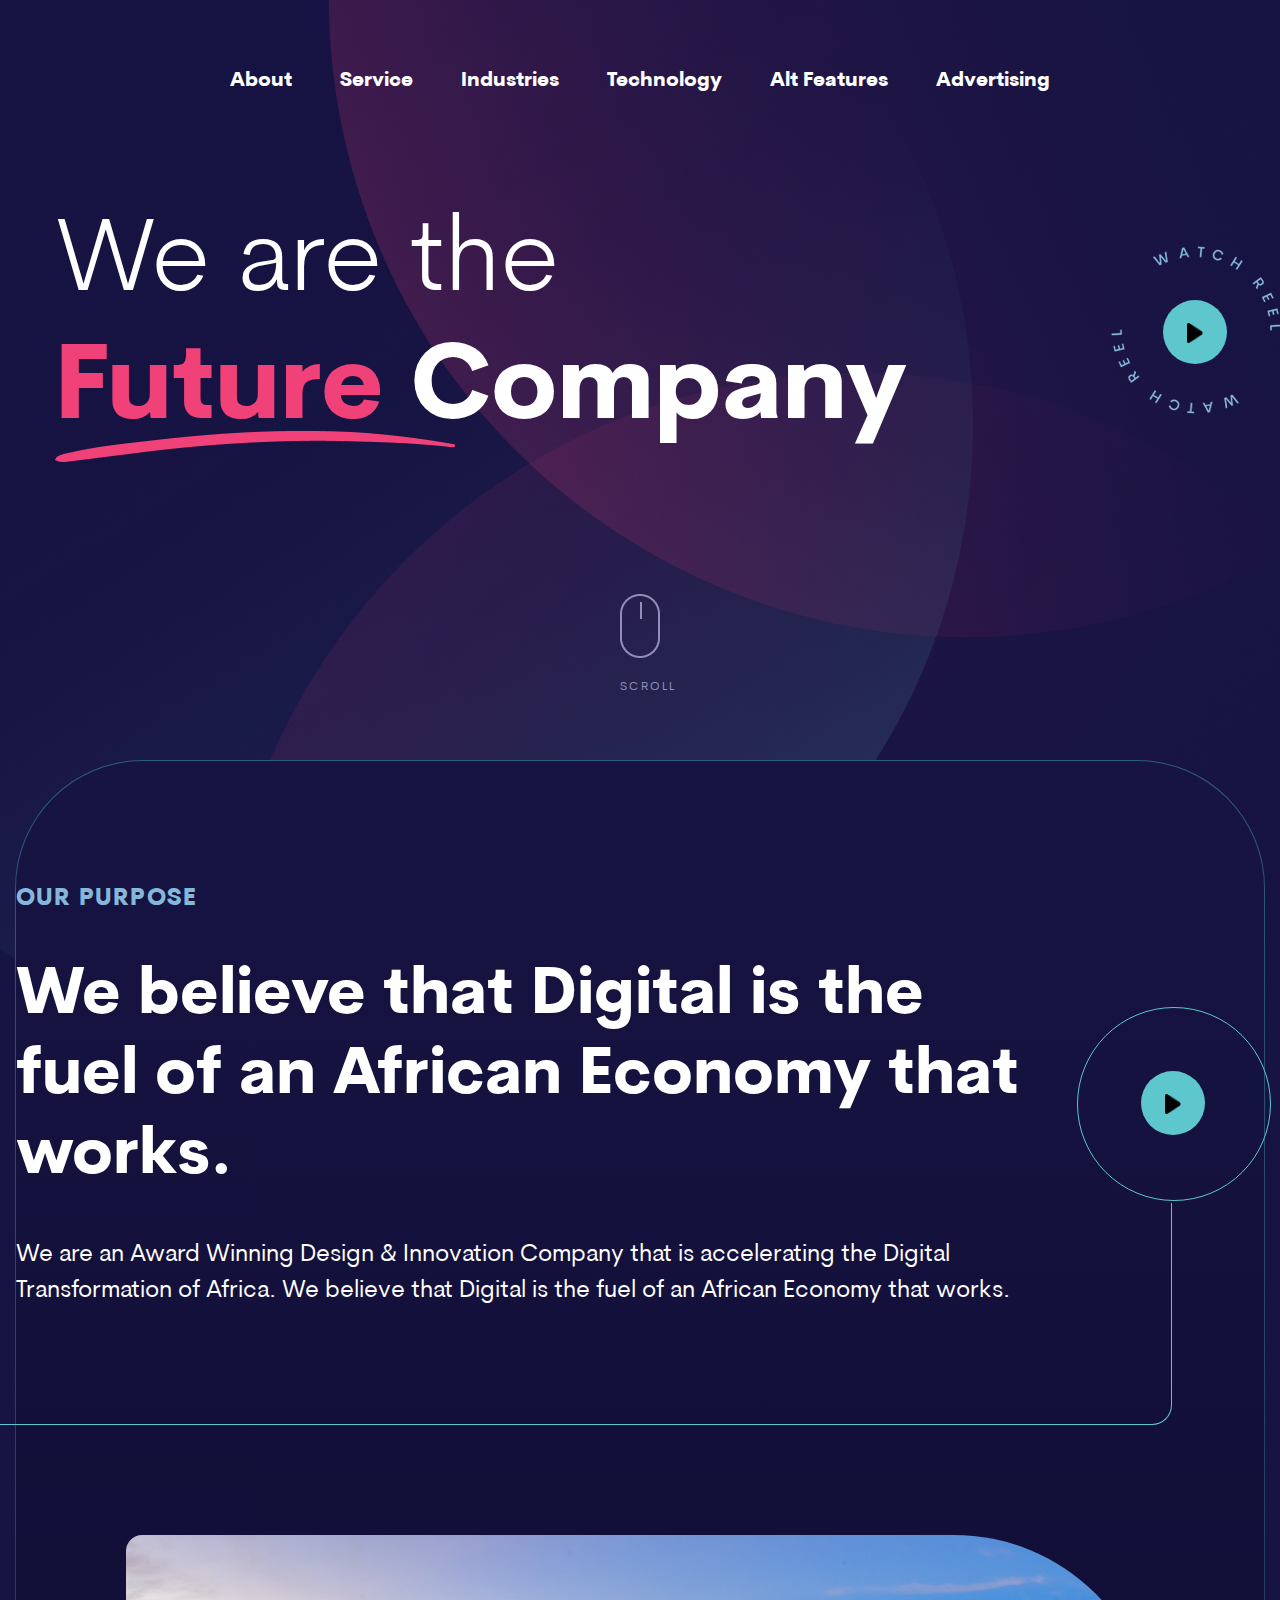
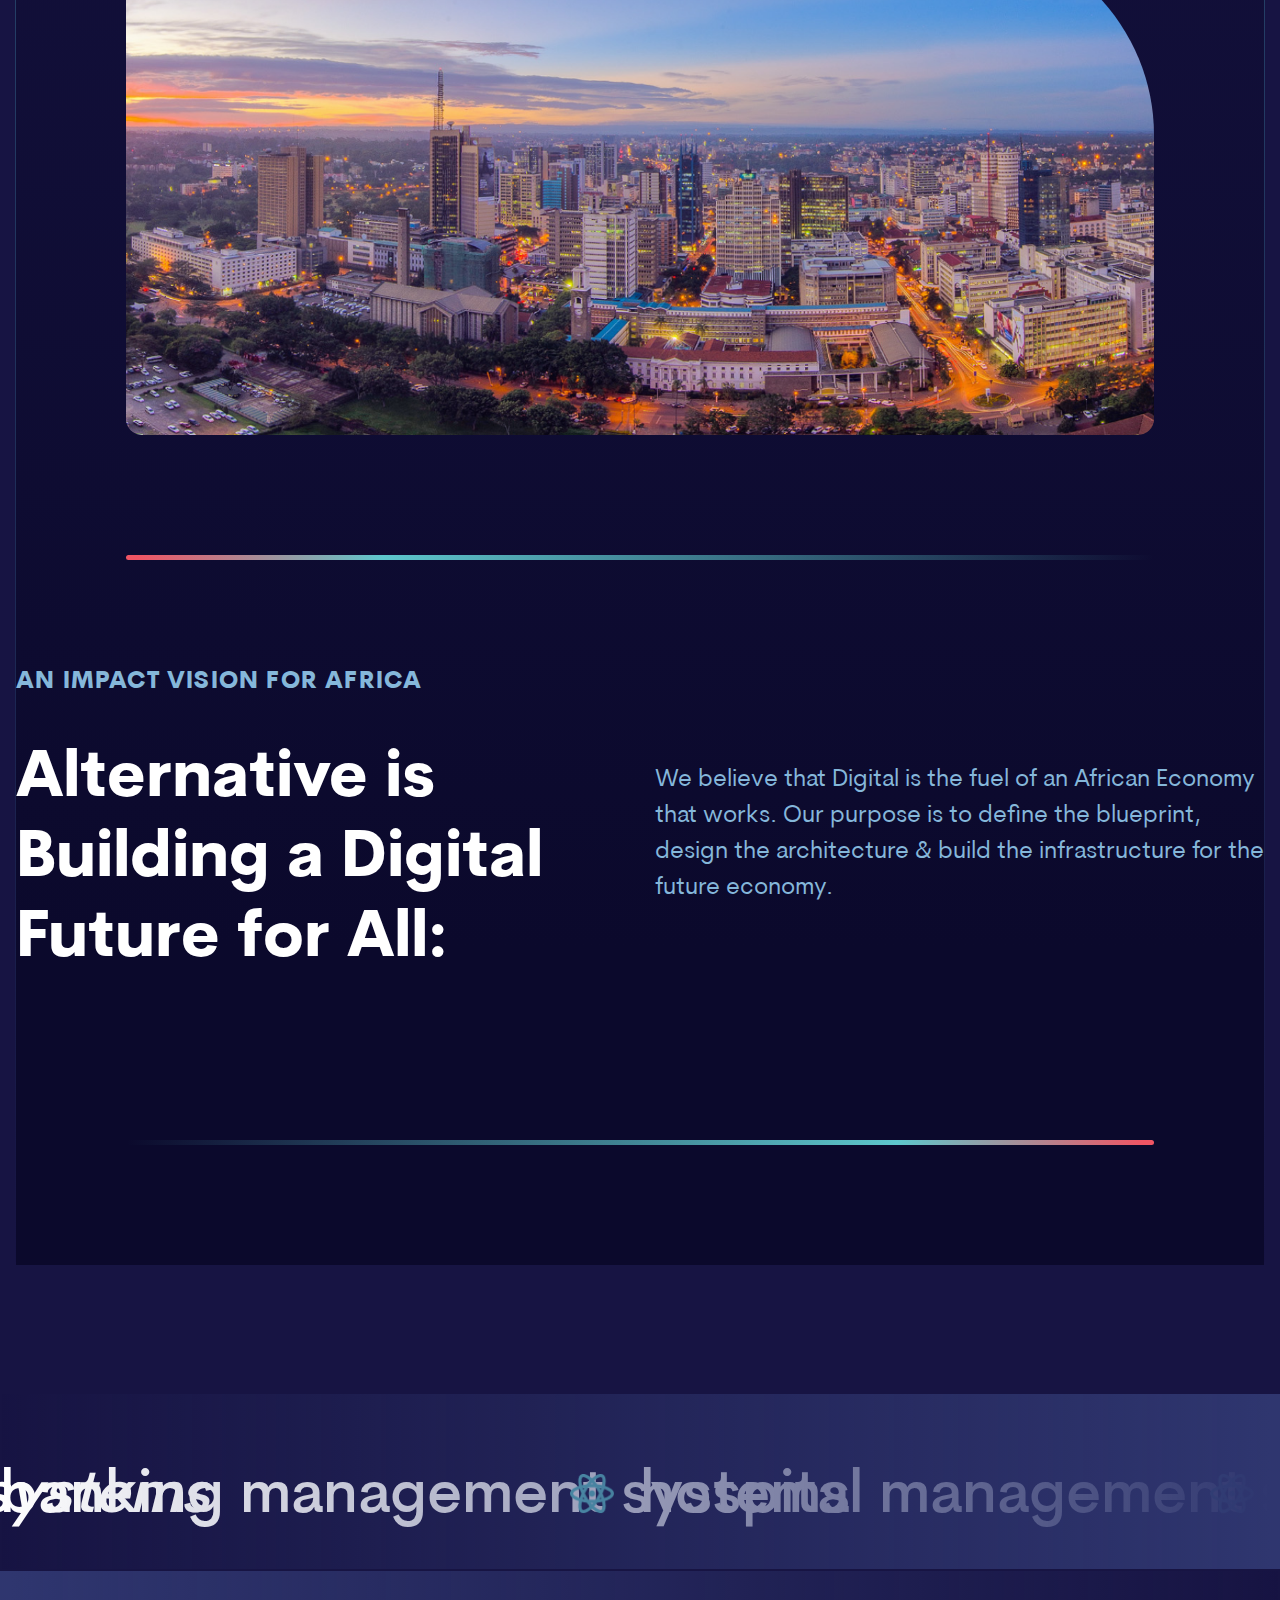
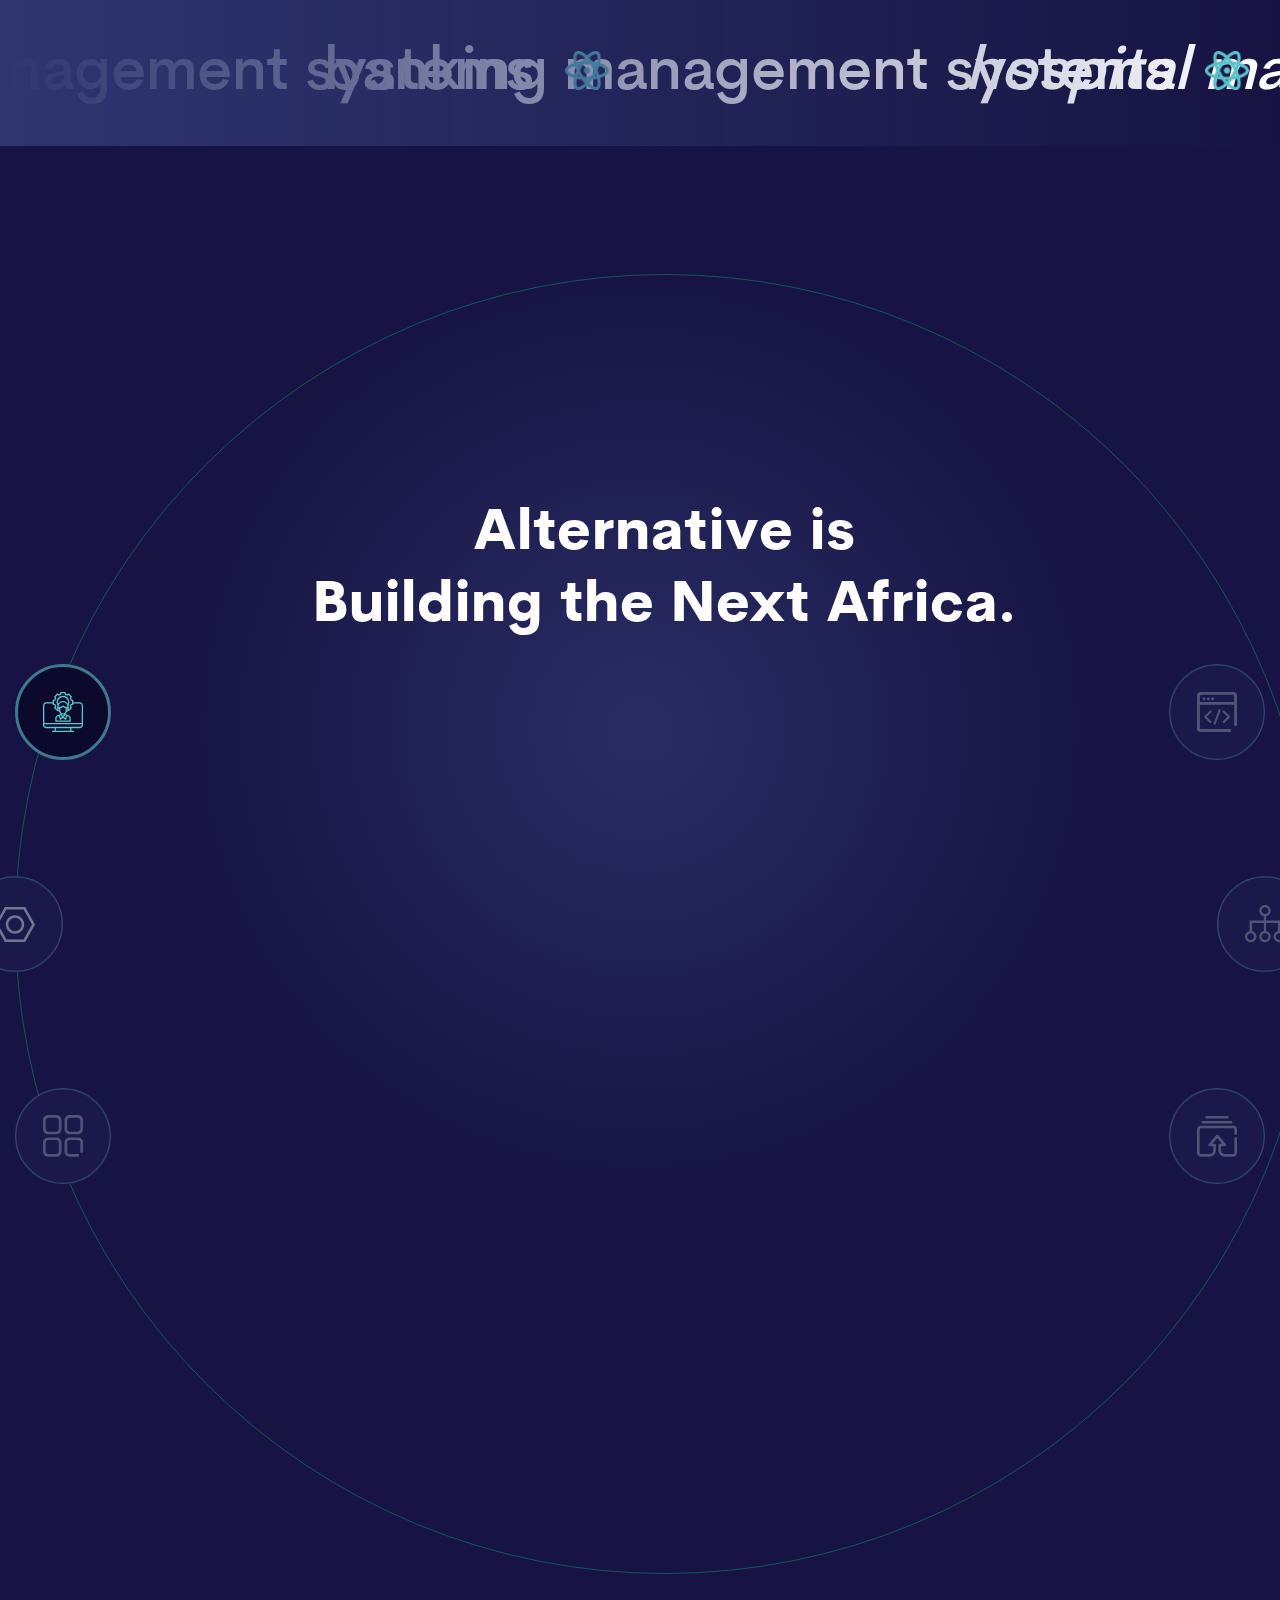
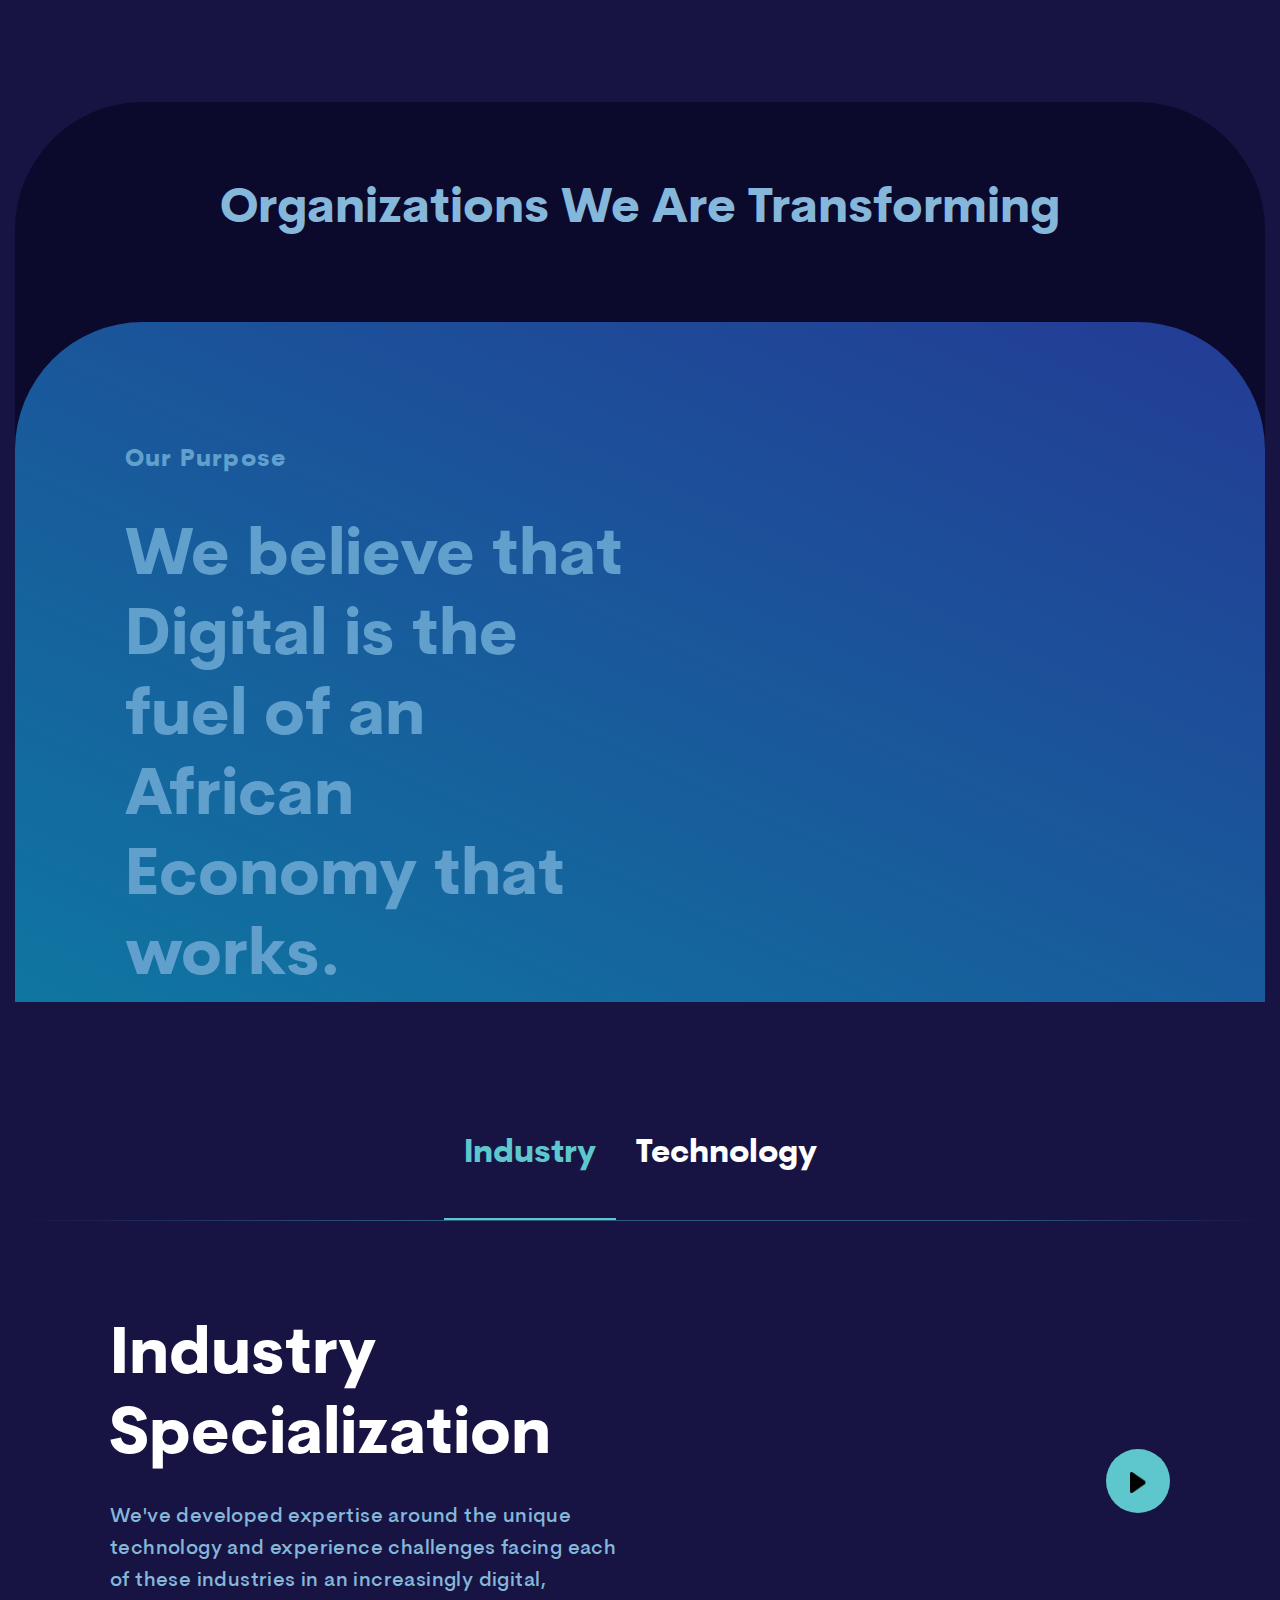
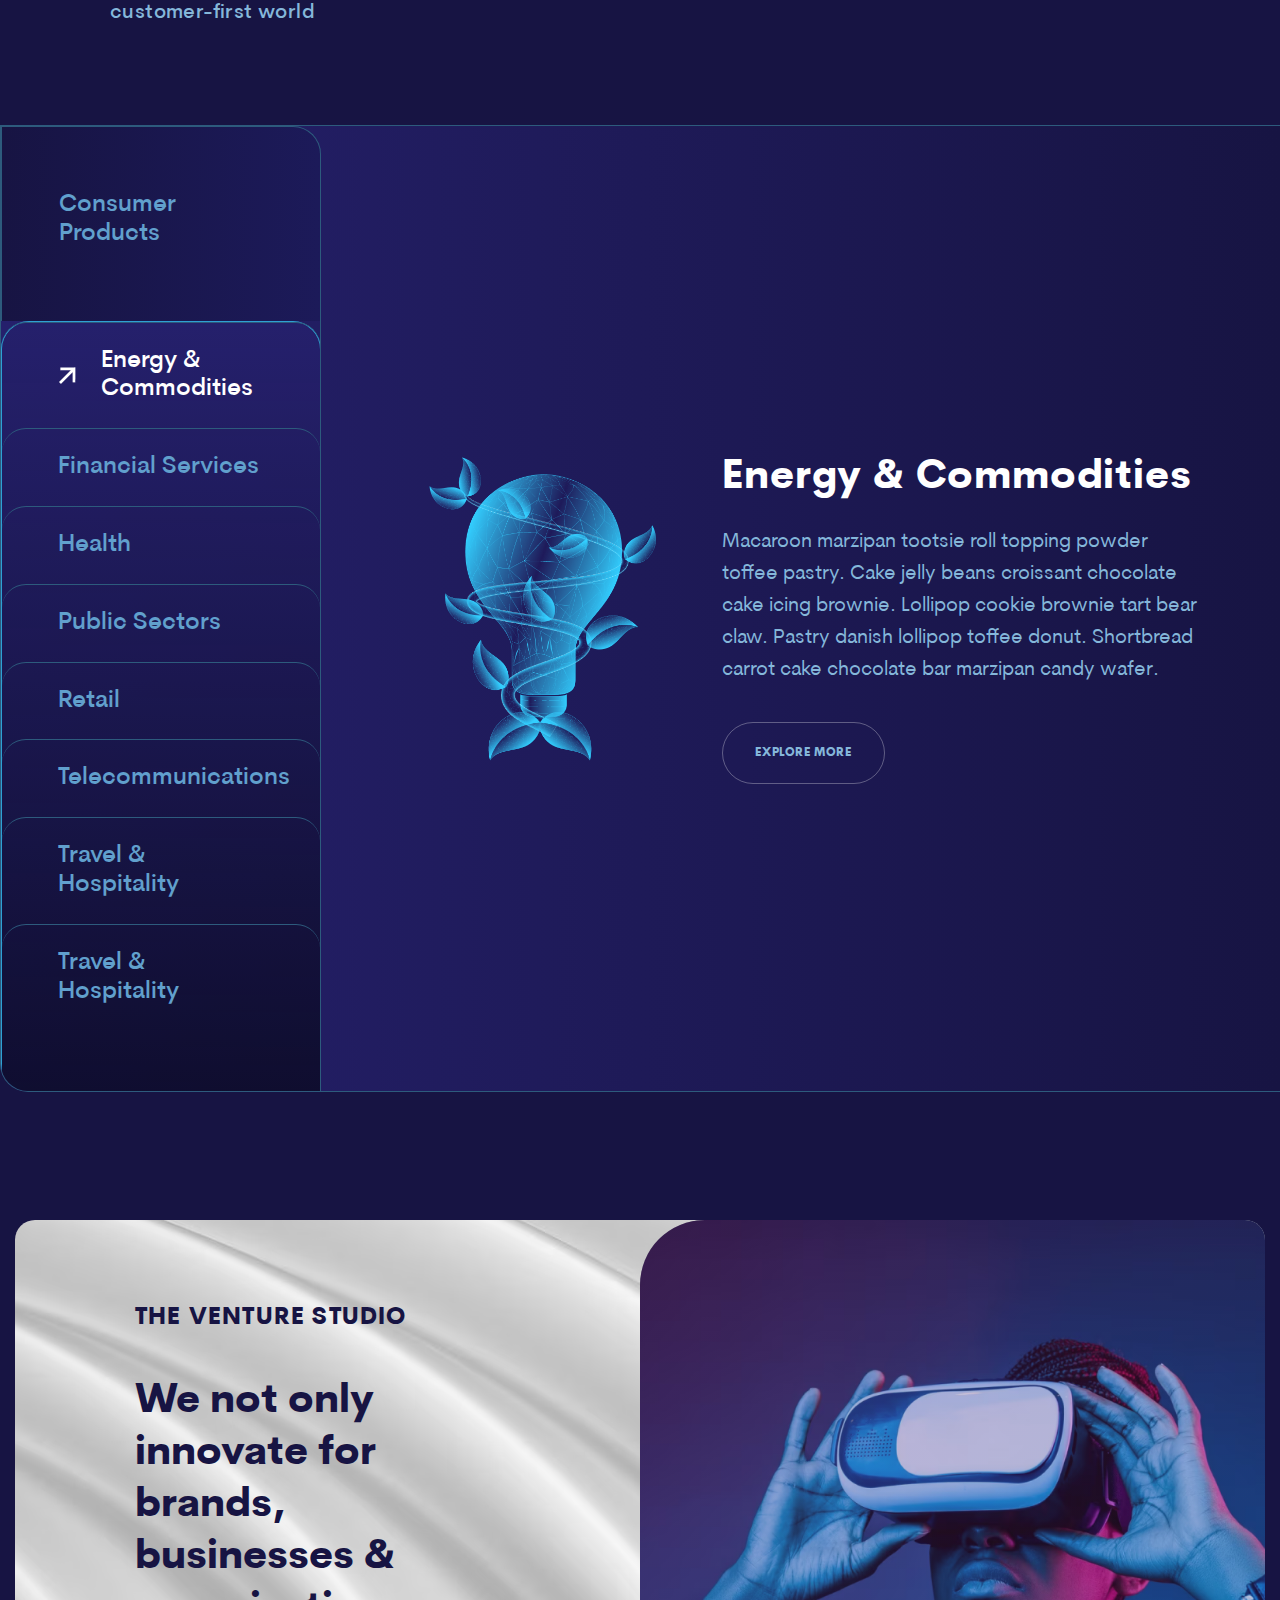
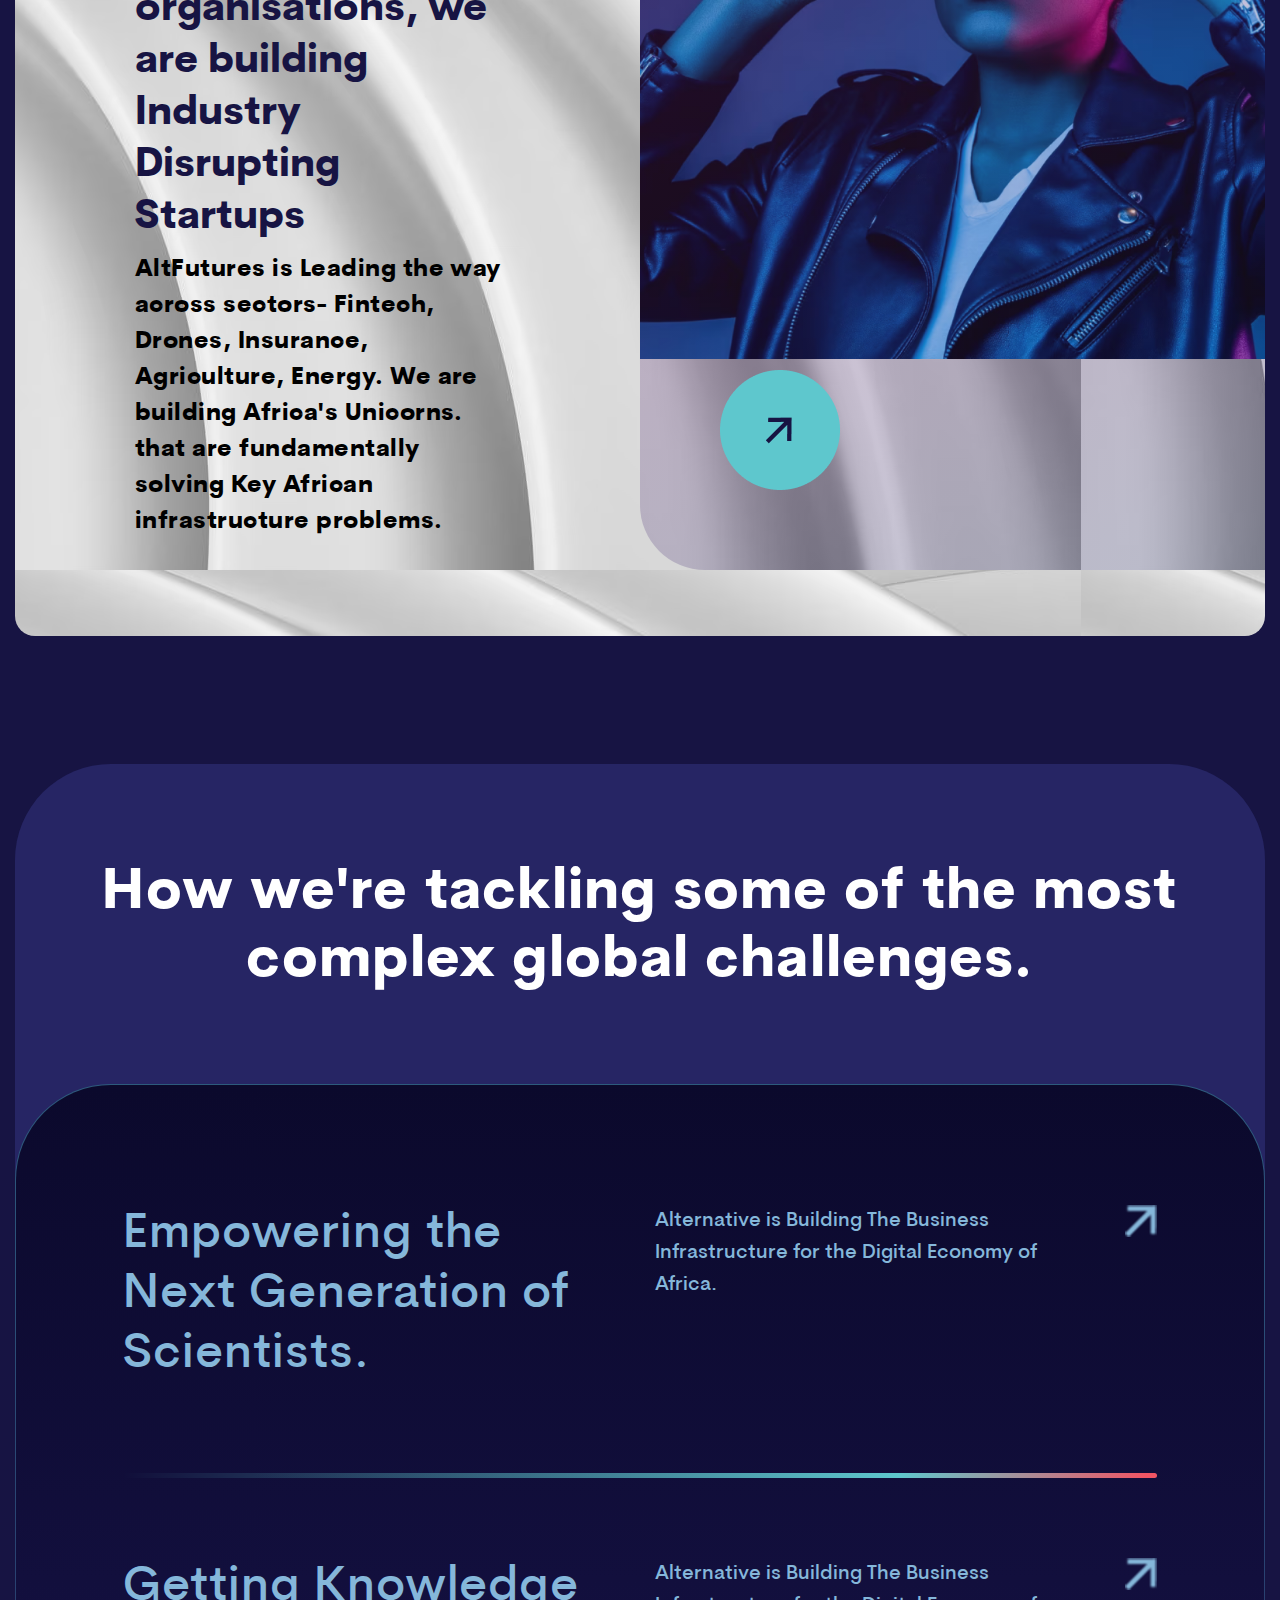
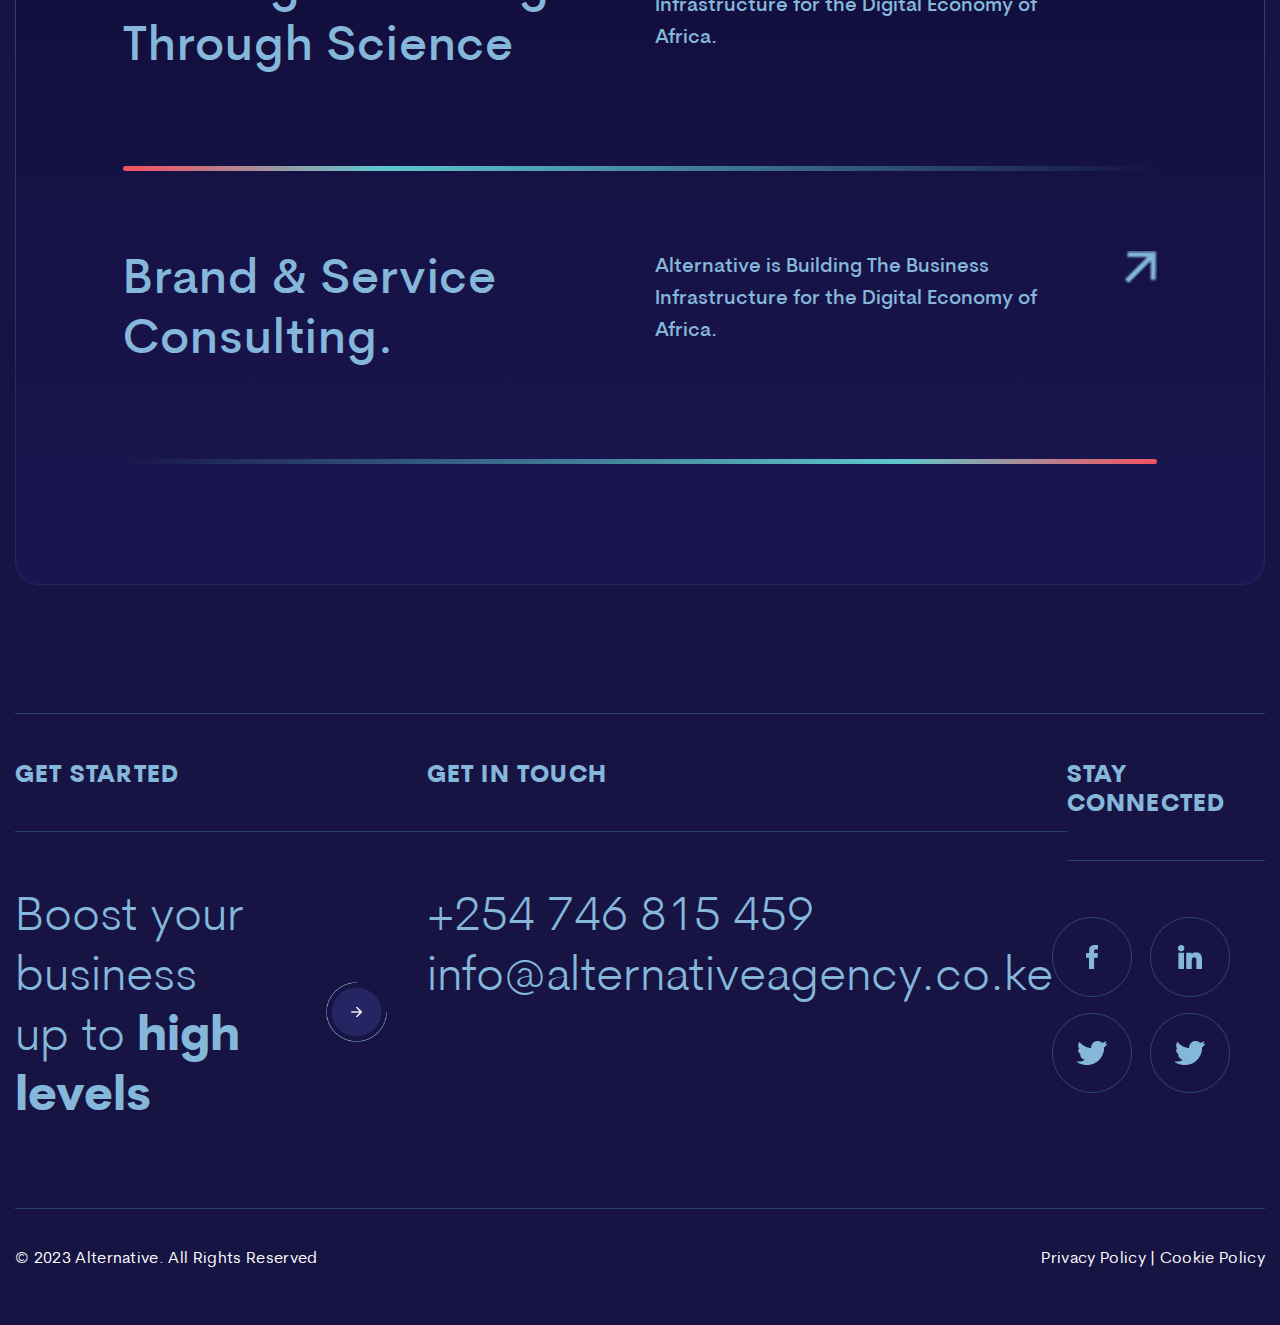
==== index.html @ 29119bf2 "initial commit" ====
<!DOCTYPE html>
<html lang="en">
  <head>
    <meta charset="UTF-8" />
    <meta http-equiv="X-UA-Compatible" content="IE=edge" />
    <meta name="viewport" content="width=device-width, initial-scale=1.0" />
    <link rel="stylesheet" href="assets/css/slick.css" />
    <link rel="stylesheet" href="assets/css/jquery.fancybox.min.css" />
    <link rel="stylesheet" href="assets/css/bootstrap.min.css" />
    <link rel="stylesheet" href="assets/css/style.css" />
    <title>Grand-Acantillado - Home</title>
  </head>
  <body>
    <header>
      <div class="container">
        <nav class="navWrap">
          <div class="logo"></div>
          <div class="menuListWrap">
            <ul>
              <li><a href="#">About</a></li>
              <li><a href="#">Service</a></li>
              <li><a href="#">Industries</a></li>
              <li><a href="#">Technology</a></li>
              <li><a href="#">Alt Features</a></li>
              <li><a href="#">Advertising</a></li>
            </ul>
          </div>
          <div class="menuIcwrap">
            <a href="#" class="menuIc">
              <img src="assets/images/menuIcon.png" alt="" />
            </a>
          </div>
        </nav>
      </div>
    </header>
    <main>
      <!-- <div class="page">
            <div class="page__wrapper"> -->
      <section class="bannerSec">
        <div class="ellipse1">
          <img src="assets/images/ellipse1.png" alt="" />
        </div>
        <div class="ellipse2">
          <img src="assets/images/ellipse2.png" alt="" />
        </div>
        <div class="ellipse3">
          <img src="assets/images/ellipse3.png" alt="" />
        </div>
        <div class="container">
          <div class="innerContent">
            <div class="bannerContent">
              <div class="col-md-9">
                <h2>
                  We are the <br /><span>
                    <span class="bColor bannerTyping">Future</span>
                    Company</span
                  >
                </h2>
              </div>
              <div class="col-md-3">
                <a
                  class="bBtn"
                  href="https://www.youtube.com/embed/W_MfNQ9cv9M"
                  data-fancybox
                >
                  <img src="assets/images/watch-reel.png" alt="" class="reel" />
                  <div class="cmnBtn">
                    <img src="assets/images/playIc.png" alt="" />
                  </div>
                </a>
              </div>
            </div>
            <div class="scrollMouse">
              <img src="assets/images/mouse.png" alt="" />
              <p>scroll</p>
            </div>
          </div>

          <div class="purposeSec">
            <div class="innerContent">
              <div class="purposeWrap pBorder">
                <div class="curve"></div>
                <div class="prpWrap row">
                  <div class="col-lg-10">
                    <div class="purposeContent">
                      <h4 class="subHead">our purpose</h4>
                      <h3 class="secHead">
                        We believe that Digital is the fuel of an African
                        Economy that works.
                      </h3>
                      <p>
                        We are an Award Winning Design & Innovation Company that
                        is accelerating the Digital Transformation of Africa. We
                        believe that Digital is the fuel of an African Economy
                        that works.
                      </p>
                    </div>
                  </div>
                  <div class="col-lg-2">
                    <a class="cmnBtn" href="#">
                      <img src="assets/images/playIc.png" alt="" />
                    </a>
                    <!-- <img src="assets/images/GO.png" alt=""> -->
                  </div>
                </div>
              </div>
            </div>
            <div class="purposeImg">
              <img src="assets/images/purpose/purposeBG.png" alt="" />
            </div>
            <div class="rgbLIne"></div>
            <div class="innerContent">
              <div class="purposeWrap vision row">
                <div class="col-md-6">
                  <div class="purposeContent">
                    <h4 class="subHead">An Impact Vision for Africa</h4>
                    <h3 class="secHead">
                      Alternative is Building a Digital Future for All:
                    </h3>
                  </div>
                </div>
                <div class="col-md-6">
                  <p class="bluePara">
                    We believe that Digital is the fuel of an African Economy
                    that works. Our purpose is to define the blueprint, design
                    the architecture & build the infrastructure for the future
                    economy.
                  </p>
                </div>
              </div>
            </div>
            <div class="rgbLIne rgb2"></div>
          </div>
        </div>
      </section>
      <section class="marqeSec">
        <div class="marq">
          <div class="marqee1 marSlider1">
            <div class="eachMr">
              <div class="mrImg">
                <img src="assets/images/mrLogo.png" alt="" />
              </div>
              <h5>banking management systems</h5>
            </div>
            <div class="eachMr">
              <div class="mrImg">
                <img src="assets/images/mrLogo.png" alt="" />
              </div>
              <h5>hospital management systems</h5>
            </div>
            <div class="eachMr">
              <div class="mrImg">
                <img src="assets/images/mrLogo.png" alt="" />
              </div>
              <h5>banking management systems</h5>
            </div>
            <div class="eachMr">
              <div class="mrImg">
                <img src="assets/images/mrLogo.png" alt="" />
              </div>
              <h5>hospital management systems</h5>
            </div>
          </div>
        </div>
        <div class="marq">
          <div class="marqee1 marqee2 marSlider2" dir="rtl">
            <div class="eachMr">
              <div class="mrImg">
                <img src="assets/images/mrLogo.png" alt="" />
              </div>
              <h5>banking management systems</h5>
            </div>
            <div class="eachMr">
              <div class="mrImg">
                <img src="assets/images/mrLogo.png" alt="" />
              </div>
              <h5>hospital management systems</h5>
            </div>
            <div class="eachMr">
              <div class="mrImg">
                <img src="assets/images/mrLogo.png" alt="" />
              </div>
              <h5>banking management systems</h5>
            </div>
            <div class="eachMr">
              <div class="mrImg">
                <img src="assets/images/mrLogo.png" alt="" />
              </div>
              <h5>hospital management systems</h5>
            </div>
          </div>
        </div>
      </section>
      <section class="InnovSec">
        <div class="container">
          <div class="innerContent">
            <div class="innovWrap">
              <h3>
                Alternative is <br />
                Building the Next Africa.
              </h3>
              <div class="innoSliderWrap innovSlider">
                <div class="eachinnoSlider" data-id="1" id="data1">
                  <div class="innF row">
                    <div class="col-md-5">
                      <div class="invImg">
                        <img src="assets/images/centerTab/tech.png" alt="" />
                      </div>
                    </div>
                    <div class="col-md-7">
                      <div class="invContWrap">
                        <div class="invCon">
                          <h4>Fostering Innovation 1</h4>
                          <p>
                            Our purpose is to define the blueprint, design the
                            architecture & build the infrastructure for the
                            future economy.
                          </p>
                        </div>
                        <div class="invPara">
                          <p>
                            Our program & network helps companies, businesses,
                            organizations & society to tap into Emerging
                            technologies, Perspective Shifting Solutions,
                            Network of African Creators & Disruptive Startups to
                            create a positive impact for Africa by building
                            products, innovating services & experiences &
                            creating technology solutions,
                          </p>

                          <a href="#" class="innvB hvBtn"> Explore more </a>
                        </div>
                      </div>
                    </div>
                  </div>
                </div>
                <div class="eachinnoSlider" data-id="2" id="data2">
                  <div class="innF row">
                    <div class="col-md-5">
                      <div class="invImg">
                        <img src="assets/images/centerTab/tech.png" alt="" />
                      </div>
                    </div>
                    <div class="col-md-7">
                      <div class="invContWrap">
                        <div class="invCon">
                          <h4>Fostering Innovation 2</h4>
                          <p>
                            Our purpose is to define the blueprint, design the
                            architecture & build the infrastructure for the
                            future economy.
                          </p>
                        </div>
                        <div class="invPara">
                          <p>
                            Our program & network helps companies, businesses,
                            organizations & society to tap into Emerging
                            technologies, Perspective Shifting Solutions,
                            Network of African Creators & Disruptive Startups to
                            create a positive impact for Africa by building
                            products, innovating services & experiences &
                            creating technology solutions,
                          </p>

                          <a href="#" class="innvB hvBtn"> Explore more </a>
                        </div>
                      </div>
                    </div>
                  </div>
                </div>
                <div class="eachinnoSlider" data-id="3" id="data3">
                  <div class="innF row">
                    <div class="col-md-5">
                      <div class="invImg">
                        <img src="assets/images/centerTab/tech.png" alt="" />
                      </div>
                    </div>
                    <div class="col-md-7">
                      <div class="invContWrap">
                        <div class="invCon">
                          <h4>Fostering Innovation 3</h4>
                          <p>
                            Our purpose is to define the blueprint, design the
                            architecture & build the infrastructure for the
                            future economy.
                          </p>
                        </div>
                        <div class="invPara">
                          <p>
                            Our program & network helps companies, businesses,
                            organizations & society to tap into Emerging
                            technologies, Perspective Shifting Solutions,
                            Network of African Creators & Disruptive Startups to
                            create a positive impact for Africa by building
                            products, innovating services & experiences &
                            creating technology solutions,
                          </p>

                          <a href="#" class="innvB hvBtn"> Explore more </a>
                        </div>
                      </div>
                    </div>
                  </div>
                </div>
                <div class="eachinnoSlider" data-id="4" id="data4">
                  <div class="innF row">
                    <div class="col-md-5">
                      <div class="invImg">
                        <img src="assets/images/centerTab/tech.png" alt="" />
                      </div>
                    </div>
                    <div class="col-md-7">
                      <div class="invContWrap">
                        <div class="invCon">
                          <h4>Fostering Innovation 4</h4>
                          <p>
                            Our purpose is to define the blueprint, design the
                            architecture & build the infrastructure for the
                            future economy.
                          </p>
                        </div>
                        <div class="invPara">
                          <p>
                            Our program & network helps companies, businesses,
                            organizations & society to tap into Emerging
                            technologies, Perspective Shifting Solutions,
                            Network of African Creators & Disruptive Startups to
                            create a positive impact for Africa by building
                            products, innovating services & experiences &
                            creating technology solutions,
                          </p>

                          <a href="#" class="innvB hvBtn"> Explore more </a>
                        </div>
                      </div>
                    </div>
                  </div>
                </div>
                <div class="eachinnoSlider" data-id="5" id="data5">
                  <div class="innF row">
                    <div class="col-md-5">
                      <div class="invImg">
                        <img src="assets/images/centerTab/tech.png" alt="" />
                      </div>
                    </div>
                    <div class="col-md-7">
                      <div class="invContWrap">
                        <div class="invCon">
                          <h4>Fostering Innovation 5</h4>
                          <p>
                            Our purpose is to define the blueprint, design the
                            architecture & build the infrastructure for the
                            future economy.
                          </p>
                        </div>
                        <div class="invPara">
                          <p>
                            Our program & network helps companies, businesses,
                            organizations & society to tap into Emerging
                            technologies, Perspective Shifting Solutions,
                            Network of African Creators & Disruptive Startups to
                            create a positive impact for Africa by building
                            products, innovating services & experiences &
                            creating technology solutions,
                          </p>

                          <a href="#" class="innvB hvBtn"> Explore more </a>
                        </div>
                      </div>
                    </div>
                  </div>
                </div>
                <div class="eachinnoSlider" data-id="6" id="data6">
                  <div class="innF row">
                    <div class="col-md-5">
                      <div class="invImg">
                        <img src="assets/images/centerTab/tech.png" alt="" />
                      </div>
                    </div>
                    <div class="col-md-7">
                      <div class="invContWrap">
                        <div class="invCon">
                          <h4>Fostering Innovation 6</h4>
                          <p>
                            Our purpose is to define the blueprint, design the
                            architecture & build the infrastructure for the
                            future economy.
                          </p>
                        </div>
                        <div class="invPara">
                          <p>
                            Our program & network helps companies, businesses,
                            organizations & society to tap into Emerging
                            technologies, Perspective Shifting Solutions,
                            Network of African Creators & Disruptive Startups to
                            create a positive impact for Africa by building
                            products, innovating services & experiences &
                            creating technology solutions,
                          </p>

                          <a href="#" class="innvB hvBtn"> Explore more </a>
                        </div>
                      </div>
                    </div>
                  </div>
                </div>
                <div class="eachinnoSlider" data-id="7" id="data7">
                  <div class="innF row">
                    <div class="col-md-5">
                      <div class="invImg">
                        <img src="assets/images/centerTab/tech.png" alt="" />
                      </div>
                    </div>
                    <div class="col-md-7">
                      <div class="invContWrap">
                        <div class="invCon">
                          <h4>Fostering Innovation 6</h4>
                          <p>
                            Our purpose is to define the blueprint, design the
                            architecture & build the infrastructure for the
                            future economy.
                          </p>
                        </div>
                        <div class="invPara">
                          <p>
                            Our program & network helps companies, businesses,
                            organizations & society to tap into Emerging
                            technologies, Perspective Shifting Solutions,
                            Network of African Creators & Disruptive Startups to
                            create a positive impact for Africa by building
                            products, innovating services & experiences &
                            creating technology solutions,
                          </p>

                          <a href="#" class="innvB hvBtn"> Explore more </a>
                        </div>
                      </div>
                    </div>
                  </div>
                </div>
                <div class="eachinnoSlider" data-id="8" id="data8">
                  <div class="innF row">
                    <div class="col-md-5">
                      <div class="invImg">
                        <img src="assets/images/centerTab/tech.png" alt="" />
                      </div>
                    </div>
                    <div class="col-md-7">
                      <div class="invContWrap">
                        <div class="invCon">
                          <h4>Fostering Innovation 6</h4>
                          <p>
                            Our purpose is to define the blueprint, design the
                            architecture & build the infrastructure for the
                            future economy.
                          </p>
                        </div>
                        <div class="invPara">
                          <p>
                            Our program & network helps companies, businesses,
                            organizations & society to tap into Emerging
                            technologies, Perspective Shifting Solutions,
                            Network of African Creators & Disruptive Startups to
                            create a positive impact for Africa by building
                            products, innovating services & experiences &
                            creating technology solutions,
                          </p>

                          <a href="#" class="innvB hvBtn"> Explore more </a>
                        </div>
                      </div>
                    </div>
                  </div>
                </div>
              </div>
              <div class="innoSliderNav innoSliderW">
                <a
                  class="eachNavS navs1 activeC"
                  href="#data1"
                  id="section1Btn"
                  data-id="1"
                >
                  <svg
                    width="96"
                    height="96"
                    viewBox="0 0 96 96"
                    fill="none"
                    xmlns="http://www.w3.org/2000/svg"
                  >
                    <g id="01">
                      <g id="Ellipse 270">
                        <circle
                          cx="48"
                          cy="48"
                          r="48"
                          transform="matrix(-1 0 0 1 96 0)"
                          fill="#0B092C"
                        />
                        <circle
                          cx="48"
                          cy="48"
                          r="46.5"
                          transform="matrix(-1 0 0 1 96 0)"
                          stroke="#5EC7CD"
                          stroke-opacity="0.6"
                          stroke-width="3"
                        />
                      </g>
                      <path
                        id="Vector"
                        d="M64.7742 38.3226H58.3226V35.8903L56.5503 35.4206C56.4226 35.0406 56.2716 34.6735 56.1 34.3239L57.0187 32.7419L53.58 29.3026L51.9987 30.2219C51.6477 30.0497 51.2813 29.8994 50.9019 29.771L50.4323 28H45.5677L45.0981 29.7723C44.7187 29.9 44.3523 30.051 44.0013 30.2232L42.42 29.3039L38.9813 32.7432L39.9 34.3252C39.7277 34.6748 39.5774 35.0419 39.4497 35.4219L37.6774 35.8903V38.3226H31.2258C29.4471 38.3226 28 39.7697 28 41.5484V60.9032C28 62.6819 29.4471 64.129 31.2258 64.129H39.6129V66.7097H37.0323V68H58.9677V66.7097H56.3871V64.129H64.7742C66.5529 64.129 68 62.6819 68 60.9032V41.5484C68 39.7697 66.5529 38.3226 64.7742 38.3226ZM38.9677 36.8839L40.4735 36.4852L40.5761 36.1368C40.7355 35.5968 40.9458 35.0852 41.2026 34.6168L41.3768 34.2974L40.5961 32.9535L42.631 30.9187L43.9742 31.6994L44.2935 31.5245C44.7639 31.2677 45.2748 31.0574 45.8129 30.8994L46.1613 30.7968L46.5613 29.2903H49.4394L49.8387 30.7968L50.1871 30.8994C50.7252 31.0574 51.2368 31.2677 51.7064 31.5245L52.0258 31.6994L53.369 30.9187L55.4039 32.9535L54.6232 34.2974L54.7974 34.6168C55.0535 35.0858 55.2645 35.5974 55.4239 36.1368L55.5265 36.4852L57.0323 36.8839V39.7619L55.5265 40.1606L55.4239 40.509C55.2645 41.049 55.0542 41.5606 54.7974 42.029L54.6232 42.3484L55.4039 43.6923L53.8064 45.2897V42.8387C53.8064 42.3581 53.7413 41.8935 53.631 41.4465C54.1606 40.4929 54.4516 39.4226 54.4516 38.3226C54.4516 34.7652 51.5574 31.871 48 31.871C44.4426 31.871 41.5484 34.7652 41.5484 38.3226C41.5484 39.4219 41.8394 40.4916 42.3697 41.4465C42.2587 41.8935 42.1935 42.3581 42.1935 42.8387V45.2897L40.5955 43.6916L41.3761 42.3477L41.2019 42.0284C40.9458 41.5594 40.7348 41.0477 40.5755 40.5084L40.4729 40.16L38.9677 39.7613V36.8839ZM44.129 46.5303C43.7452 46.3065 43.4839 45.8948 43.4839 45.4194C43.4839 44.9439 43.7452 44.5323 44.129 44.3084V46.5303ZM42.8387 38.3226C42.8387 35.4768 45.1542 33.1613 48 33.1613C50.8458 33.1613 53.1613 35.4768 53.1613 38.3226C53.1613 38.8284 53.0832 39.3258 52.9406 39.8032C51.9174 38.1439 50.0884 37.0323 48 37.0323C45.9116 37.0323 44.0832 38.1439 43.06 39.8032C42.9168 39.3252 42.8387 38.8277 42.8387 38.3226ZM51.2258 42.8387H51.1148C50.1103 42.8387 49.1658 42.4477 48.4561 41.7374L48 41.2806L47.5439 41.7374C46.8335 42.4477 45.8897 42.8387 44.8852 42.8387H44.7742C44.3019 42.8387 43.8652 42.9755 43.4839 43.1974V42.8387C43.4839 40.3484 45.5103 38.3226 48 38.3226C50.4897 38.3226 52.5161 40.3484 52.5161 42.8387V43.1974C52.1348 42.9755 51.6981 42.8387 51.2258 42.8387ZM49.2903 50.3658L48 52.0858L46.7097 50.3658V50.3548C47.1142 50.4987 47.5471 50.5806 48 50.5806C48.4529 50.5806 48.8858 50.4981 49.2903 50.3548V50.3658ZM45.8387 51.3548L47.0968 53.0323L45.7484 54.0432L44.9613 51.6832L45.8387 51.3548ZM43.7529 52.1368L45.0903 56.1503L48 53.9677L50.9097 56.1497L52.2471 52.1361L53.1955 52.4916C53.9471 52.7735 54.4516 53.5019 54.4516 54.3045V56.3871H41.5484V54.3045C41.5484 53.5019 42.0529 52.7735 42.8045 52.4916L43.7529 52.1368ZM50.2516 54.0432L48.9032 53.0323L50.1613 51.3548L51.0387 51.6839L50.2516 54.0432ZM48 49.2903C46.5768 49.2903 45.4194 48.1329 45.4194 46.7097V44.0852C46.3639 43.9858 47.2548 43.6413 48 43.0555C48.7452 43.6419 49.6361 43.9858 50.5806 44.0852V46.7097C50.5806 48.1329 49.4232 49.2903 48 49.2903ZM51.871 44.3084C52.2548 44.5323 52.5161 44.9439 52.5161 45.4194C52.5161 45.8948 52.2548 46.3065 51.871 46.5303V44.3084ZM31.2258 39.6129H37.6774V40.7548L39.4497 41.2245C39.5774 41.6045 39.7284 41.9716 39.9 42.3213L38.9813 43.9032L42.42 47.3426L42.8329 47.1026C43.2155 47.5439 43.7387 47.8542 44.3387 47.9568C44.5548 48.5897 44.931 49.1484 45.4194 49.5871V50.1335L42.351 51.2839C41.0994 51.7535 40.2581 52.9677 40.2581 54.3045V57.6774H55.7419V54.3045C55.7419 52.9677 54.9006 51.7535 53.649 51.2832L50.5806 50.1335V49.5871C51.069 49.149 51.4452 48.5903 51.6613 47.9561C52.2606 47.8535 52.7839 47.5426 53.1665 47.1019L53.5794 47.3419L57.0181 43.9026L56.0994 42.3206C56.2716 41.971 56.4219 41.6039 56.5497 41.2239L58.3226 40.7548V39.6129H64.7742C65.8413 39.6129 66.7097 40.4813 66.7097 41.5484V58.9677H29.2903V41.5484C29.2903 40.4813 30.1587 39.6129 31.2258 39.6129ZM55.0968 66.7097H40.9032V64.129H55.0968V66.7097ZM64.7742 62.8387H31.2258C30.1587 62.8387 29.2903 61.9703 29.2903 60.9032V60.2581H66.7097V60.9032C66.7097 61.9703 65.8413 62.8387 64.7742 62.8387Z"
                        fill="#5EC7CD"
                      />
                    </g>
                  </svg>
                </a>
                <a
                  class="eachNavS navs2"
                  href="#data2"
                  id="section2Btn"
                  data-id="2"
                >
                  <svg
                    width="96"
                    height="96"
                    viewBox="0 0 96 96"
                    fill="none"
                    xmlns="http://www.w3.org/2000/svg"
                  >
                    <g id="02">
                      <g id="Ellipse 271">
                        <circle
                          cx="48"
                          cy="48"
                          r="48"
                          transform="matrix(-1 0 0 1 96 0)"
                          fill="#1B1949"
                        />
                        <circle
                          cx="48"
                          cy="48"
                          r="47.25"
                          transform="matrix(-1 0 0 1 96 0)"
                          stroke="#5EC7CD"
                          stroke-opacity="0.25"
                          stroke-width="1.5"
                        />
                      </g>
                      <g id="Group">
                        <path
                          id="Vector"
                          d="M37.9048 31L28 48.4603L37.9048 65.9206H58.0635L68 48.4603L58.0952 31H37.9048ZM56.6032 63.381H39.3968L30.9206 48.4603L39.3968 33.5397H56.6032L65.0794 48.4603L56.6032 63.381Z"
                          fill="white"
                          fill-opacity="0.4"
                        />
                        <path
                          id="Vector_2"
                          d="M47.9993 39.2578C42.92 39.2578 38.793 43.3848 38.793 48.4642C38.793 53.5435 42.92 57.6705 47.9993 57.6705C53.0787 57.6705 57.2057 53.5435 57.2057 48.4642C57.2057 43.3848 53.0787 39.2578 47.9993 39.2578ZM47.9993 55.1308C44.3168 55.1308 41.3327 52.1467 41.3327 48.4642C41.3327 44.7816 44.3168 41.7975 47.9993 41.7975C51.6819 41.7975 54.666 44.7816 54.666 48.4642C54.666 52.1467 51.6819 55.1308 47.9993 55.1308Z"
                          fill="white"
                          fill-opacity="0.4"
                        />
                      </g>
                    </g>
                  </svg>
                </a>
                <a
                  class="eachNavS navs3"
                  href="#data3"
                  id="section3Btn"
                  data-id="3"
                >
                  <svg
                    width="96"
                    height="96"
                    viewBox="0 0 96 96"
                    fill="none"
                    xmlns="http://www.w3.org/2000/svg"
                  >
                    <g id="Group 495">
                      <g id="Ellipse 269">
                        <circle
                          cx="48"
                          cy="48"
                          r="48"
                          transform="matrix(-1 0 0 1 96 0)"
                          fill="#1B1949"
                        />
                        <circle
                          cx="48"
                          cy="48"
                          r="47.25"
                          transform="matrix(-1 0 0 1 96 0)"
                          stroke="#5EC7CD"
                          stroke-opacity="0.25"
                          stroke-width="1.5"
                        />
                      </g>
                      <path
                        id="Vector"
                        d="M40.993 29.6776C42.5501 29.6776 43.8087 30.9297 43.8087 32.4804V40.8599C43.8078 41.2288 43.7343 41.5939 43.5924 41.9344C43.4504 42.275 43.2428 42.5842 42.9813 42.8444C42.7199 43.1047 42.4097 43.3109 42.0685 43.4513C41.7274 43.5917 41.3619 43.6635 40.993 43.6627H33.4707C33.102 43.6635 32.7367 43.5917 32.3957 43.4512C32.0547 43.3108 31.7448 43.1045 31.4836 42.8442C31.2224 42.5839 31.0151 42.2747 30.8734 41.9342C30.7318 41.5937 30.6587 41.2287 30.6583 40.8599V32.4804C30.6583 30.9329 31.9168 29.6776 33.4707 29.6776H40.993ZM40.993 52.0743C42.5501 52.0743 43.8087 53.3264 43.8087 54.8771V63.2566C43.8078 63.6255 43.7343 63.9906 43.5924 64.3311C43.4504 64.6716 43.2428 64.9808 42.9813 65.2411C42.7199 65.5014 42.4097 65.7076 42.0685 65.848C41.7274 65.9884 41.3619 66.0602 40.993 66.0593H33.4707C33.102 66.0602 32.7367 65.9883 32.3957 65.8479C32.0547 65.7075 31.7448 65.5012 31.4836 65.2409C31.2224 64.9806 31.0151 64.6714 30.8734 64.3309C30.7318 63.9904 30.6587 63.6253 30.6583 63.2566V54.8771C30.6583 53.3264 31.9168 52.0743 33.4707 52.0743H40.993ZM62.5325 29.6776C64.0864 29.6776 65.3449 30.9297 65.3449 32.4804V40.8599C65.3432 41.6044 65.046 42.3178 64.5187 42.8433C63.9913 43.3688 63.277 43.6635 62.5325 43.6627H55.0102C54.6412 43.664 54.2755 43.5924 53.9342 43.4522C53.5928 43.3119 53.2825 43.1057 53.021 42.8454C52.7594 42.585 52.5518 42.2756 52.41 41.935C52.2682 41.5943 52.195 41.2289 52.1946 40.8599V32.4804C52.1946 30.9329 53.4563 29.6776 55.0102 29.6776H62.5325ZM33.124 46.3403H41.3398C44.1714 46.3403 46.4638 44.0608 46.4638 41.2452V32.0951C46.4625 31.424 46.3289 30.7596 46.0706 30.1401C45.8123 29.5207 45.4343 28.9582 44.9584 28.485C44.4825 28.0117 43.9179 27.637 43.2969 27.3822C42.676 27.1274 42.0109 26.9975 41.3398 27H33.1272C30.2955 27 28 29.2795 28 32.0984V41.2452C28.0013 41.9163 28.1349 42.5807 28.3932 43.2002C28.6515 43.8196 29.0294 44.3821 29.5054 44.8554C29.9813 45.3286 30.5459 45.7034 31.1668 45.9582C31.7877 46.213 32.4528 46.3428 33.124 46.3403ZM33.124 68.7369H41.3398C44.1714 68.7369 46.4638 66.4575 46.4638 63.6386V54.4918C46.4625 53.8206 46.3289 53.1563 46.0706 52.5368C45.8123 51.9173 45.4343 51.3549 44.9584 50.8816C44.4825 50.4084 43.9179 50.0336 43.2969 49.7788C42.676 49.524 42.0109 49.3942 41.3398 49.3967H33.1272C30.2955 49.3967 28.0032 51.6762 28.0032 54.4918V63.6418C28.0045 64.313 28.1381 64.9773 28.3964 65.5968C28.6547 66.2163 29.0326 66.7788 29.5086 67.252C29.9845 67.7253 30.5491 68.1 31.17 68.3548C31.791 68.6096 32.456 68.7395 33.1272 68.7369H33.124ZM54.6667 46.3403H62.876C65.7077 46.3403 68 44.0608 68 41.2452V32.0951C67.9987 31.424 67.8651 30.7596 67.6068 30.1401C67.3485 29.5207 66.9706 28.9582 66.4946 28.485C66.0187 28.0117 65.4541 27.637 64.8332 27.3822C64.2123 27.1274 63.5472 26.9975 62.876 27H54.6635C51.8318 27 49.5427 29.2795 49.5427 32.0984V41.2452C49.5439 41.9163 49.6775 42.5807 49.9358 43.2002C50.1941 43.8196 50.5721 44.3821 51.048 44.8554C51.524 45.3286 52.0885 45.7034 52.7095 45.9582C53.3304 46.213 53.9955 46.3428 54.6667 46.3403ZM62.5228 66.0433H54.6602C52.9651 66.0433 52.2331 65.337 52.2331 63.6386V54.4918C52.2331 52.7999 52.9683 52.0614 54.6635 52.0614H62.876C64.5776 52.0614 65.3417 52.7966 65.3417 54.4886V63.645C65.3417 64.2069 65.942 64.8522 66.7254 64.8522C67.5088 64.8522 68 64.2069 68 63.645V54.4886C67.9983 53.8177 67.8644 53.1537 67.6059 52.5346C67.3474 51.9155 66.9694 51.3534 66.4935 50.8805C66.0176 50.4076 65.4532 50.0331 64.8324 49.7785C64.2117 49.5239 63.5469 49.3942 62.876 49.3967H54.6635C51.8318 49.3967 49.5394 51.6762 49.5394 54.4918V63.6418C49.5407 64.3127 49.6742 64.9768 49.9323 65.5961C50.1904 66.2153 50.5681 66.7777 51.0437 67.2509C51.5193 67.7241 52.0835 68.0989 52.704 68.3539C53.3246 68.6089 53.9893 68.739 54.6602 68.7369H62.8503C63.441 68.7369 64.1987 68.2554 64.1987 67.3853C64.1971 67.0332 64.0578 66.6957 63.8107 66.4449C63.5635 66.1941 63.228 66.05 62.876 66.0433H62.526H62.5228Z"
                        fill="white"
                        fill-opacity="0.25"
                      />
                    </g>
                  </svg>
                </a>
                <a
                  class="eachNavS navs4"
                  href="#data4"
                  id="section4Btn"
                  data-id="4"
                >
                  <svg
                    width="96"
                    height="96"
                    viewBox="0 0 96 96"
                    fill="none"
                    xmlns="http://www.w3.org/2000/svg"
                  >
                    <g id="04">
                      <g id="Ellipse 267">
                        <circle
                          cx="48"
                          cy="48"
                          r="48"
                          transform="matrix(-1 0 0 1 96 0)"
                          fill="#1B1949"
                        />
                        <circle
                          cx="48"
                          cy="48"
                          r="47.25"
                          transform="matrix(-1 0 0 1 96 0)"
                          stroke="#5EC7CD"
                          stroke-opacity="0.25"
                          stroke-width="1.5"
                        />
                      </g>
                      <path
                        id="Vector"
                        d="M65.1479 40.8482H30.8952V37.9962H65.1479V32.3966C65.1479 31.9886 64.9858 31.5973 64.6973 31.3088C64.4088 31.0203 64.0176 30.8582 63.6096 30.8582H32.4335C32.0255 30.8582 31.6342 31.0203 31.3457 31.3088C31.0572 31.5973 30.8952 31.9886 30.8952 32.3966L30.8552 63.5696C30.8544 63.7718 30.8936 63.9722 30.9706 64.1592C31.0476 64.3462 31.1609 64.5161 31.3039 64.6592C31.4469 64.8022 31.6168 64.9155 31.8038 64.9925C31.9909 65.0695 32.1913 65.1087 32.3935 65.1079H60.739C60.9265 65.1079 61.1122 65.1448 61.2854 65.2165C61.4586 65.2882 61.616 65.3934 61.7486 65.526C61.8812 65.6585 61.9864 65.8159 62.0582 65.9891C62.1299 66.1623 62.1668 66.348 62.1668 66.5355C62.1668 66.723 62.1299 66.9086 62.0582 67.0819C61.9864 67.2551 61.8812 67.4125 61.7486 67.545C61.616 67.6776 61.4586 67.7828 61.2854 67.8545C61.1122 67.9262 60.9265 67.9631 60.739 67.9631H31.0798H31.0736C30.2582 67.9623 29.4764 67.6378 28.9001 67.0609C28.3237 66.4839 28 65.7018 28 64.8864L28.04 31.0767C28.04 30.2607 28.3641 29.4781 28.9411 28.9011C29.5181 28.3241 30.3007 28 31.1167 28H64.9233C65.7393 28 66.5219 28.3241 67.0989 28.9011C67.6758 29.4781 68 30.2607 68 31.0767V60.659C67.983 61.0258 67.8253 61.3719 67.5597 61.6254C67.2941 61.8789 66.9411 62.0204 66.574 62.0204C66.2068 62.0204 65.8538 61.8789 65.5882 61.6254C65.3226 61.3719 65.165 61.0258 65.1479 60.659V40.8482ZM35.1779 36.2363C34.9851 36.2452 34.7924 36.215 34.6116 36.1474C34.4308 36.0798 34.2655 35.9762 34.1259 35.8429C33.9863 35.7096 33.8751 35.5493 33.7992 35.3718C33.7232 35.1943 33.6841 35.0033 33.6841 34.8102C33.6841 34.6172 33.7232 34.4261 33.7992 34.2487C33.8751 34.0712 33.9863 33.9109 34.1259 33.7776C34.2655 33.6443 34.4308 33.5407 34.6116 33.4731C34.7924 33.4055 34.9851 33.3752 35.1779 33.3842C35.5447 33.4012 35.8907 33.5589 36.1443 33.8245C36.3978 34.0901 36.5392 34.4431 36.5392 34.8102C36.5392 35.1774 36.3978 35.5304 36.1443 35.796C35.8907 36.0616 35.5447 36.2192 35.1779 36.2363ZM43.7403 36.2363C43.5475 36.2452 43.3548 36.215 43.174 36.1474C42.9932 36.0798 42.828 35.9762 42.6883 35.8429C42.5487 35.7096 42.4375 35.5493 42.3616 35.3718C42.2856 35.1943 42.2465 35.0033 42.2465 34.8102C42.2465 34.6172 42.2856 34.4261 42.3616 34.2487C42.4375 34.0712 42.5487 33.9109 42.6883 33.7776C42.828 33.6443 42.9932 33.5407 43.174 33.4731C43.3548 33.4055 43.5475 33.3752 43.7403 33.3842C44.1071 33.4012 44.4532 33.5589 44.7067 33.8245C44.9602 34.0901 45.1017 34.4431 45.1017 34.8102C45.1017 35.1774 44.9602 35.5304 44.7067 35.796C44.4532 36.0616 44.1071 36.2192 43.7403 36.2363ZM39.4576 36.2363C39.2647 36.2452 39.0721 36.215 38.8913 36.1474C38.7104 36.0798 38.5452 35.9762 38.4056 35.8429C38.2659 35.7096 38.1548 35.5493 38.0788 35.3718C38.0029 35.1943 37.9637 35.0033 37.9637 34.8102C37.9637 34.6172 38.0029 34.4261 38.0788 34.2487C38.1548 34.0712 38.2659 33.9109 38.4056 33.7776C38.5452 33.6443 38.7104 33.5407 38.8913 33.4731C39.0721 33.4055 39.2647 33.3752 39.4576 33.3842C39.8243 33.4012 40.1704 33.5589 40.4239 33.8245C40.6775 34.0901 40.8189 34.4431 40.8189 34.8102C40.8189 35.1774 40.6775 35.5304 40.4239 35.796C40.1704 36.0616 39.8243 36.2192 39.4576 36.2363ZM40.9252 46.7586C41.2267 46.4601 42.0235 46.4601 42.3251 46.7586C42.6266 47.057 42.6266 47.9985 42.3251 48.3215L37.67 52.8473L42.2081 57.1454C42.5097 57.4439 42.5496 58.2961 42.2081 58.6315C41.7959 59.0407 40.9528 58.9761 40.6698 58.6992L35.3687 53.4073C35.2246 53.2621 35.1437 53.0658 35.1437 52.8612C35.1437 52.6566 35.2246 52.4603 35.3687 52.3151L40.9252 46.7586ZM55.3733 46.7586L60.9298 52.3151C61.0748 52.4604 61.1563 52.6574 61.1563 52.8627C61.1563 53.068 61.0748 53.265 60.9298 53.4104L55.6256 58.6992C55.3456 58.9761 54.5487 59.1515 54.0872 58.6992C53.6534 58.2684 53.7888 57.3824 54.0872 57.0839L58.6469 52.8473L53.9395 48.2754C53.638 47.9523 53.5396 47.1554 53.9395 46.7586C54.3303 46.374 55.0718 46.4601 55.3733 46.7586ZM49.666 45.6509C49.8199 45.251 50.5675 44.9987 51.0444 45.1771C51.4997 45.3464 51.7674 45.9771 51.6413 46.377L46.6016 60.256C46.4478 60.6559 45.7309 60.8129 45.3279 60.6652C44.9002 60.5144 44.4357 59.9268 44.5895 59.5268L49.666 45.6509Z"
                        fill="white"
                        fill-opacity="0.25"
                      />
                    </g>
                  </svg>
                </a>
                <a
                  class="eachNavS navs5"
                  href="#data5"
                  id="section5Btn"
                  data-id="5"
                >
                  <svg
                    width="96"
                    height="96"
                    viewBox="0 0 96 96"
                    fill="none"
                    xmlns="http://www.w3.org/2000/svg"
                  >
                    <g id="05">
                      <g id="Ellipse 268">
                        <circle
                          cx="48"
                          cy="48"
                          r="48"
                          transform="matrix(-1 0 0 1 96 0)"
                          fill="#1B1949"
                        />
                        <circle
                          cx="48"
                          cy="48"
                          r="47.25"
                          transform="matrix(-1 0 0 1 96 0)"
                          stroke="#5EC7CD"
                          stroke-opacity="0.25"
                          stroke-width="1.5"
                        />
                      </g>
                      <path
                        id="Vector"
                        d="M58.7294 60.5307C58.7657 59.6394 59.1453 58.7966 59.7888 58.1788C60.4323 57.561 61.2898 57.2159 62.1819 57.2159C63.074 57.2159 63.9315 57.561 64.575 58.1788C65.2185 58.7966 65.5981 59.6394 65.6344 60.5307C65.6343 61.4463 65.2705 62.3244 64.6231 62.9718C63.9756 63.6192 63.0975 63.9829 62.1819 63.9829C61.2663 63.9829 60.3882 63.6192 59.7408 62.9718C59.0933 62.3244 58.7295 61.4463 58.7294 60.5307ZM47.9828 64.0204C46.0807 64.0204 44.5332 62.4758 44.5332 60.5765C44.5332 59.6616 44.8966 58.7842 45.5436 58.1372C46.1905 57.4903 47.0679 57.1269 47.9828 57.1269C48.8977 57.1269 49.7752 57.4903 50.4221 58.1372C51.069 58.7842 51.4325 59.6616 51.4325 60.5765C51.4325 62.4758 49.885 64.0204 47.9828 64.0204ZM48.02 31.2087C49.9193 31.2087 51.4668 32.7533 51.4668 34.6469C51.441 35.5435 51.0667 36.3947 50.4233 37.0197C49.78 37.6447 48.9184 37.9944 48.0215 37.9944C47.1245 37.9944 46.2629 37.6447 45.6196 37.0197C44.9762 36.3947 44.6019 35.5435 44.5761 34.6469C44.5761 32.7504 46.1207 31.2087 48.02 31.2087ZM33.6608 63.9489C31.7586 63.9489 30.2111 62.4043 30.2111 60.5021C30.237 59.6041 30.6119 58.7514 31.2563 58.1253C31.9007 57.4992 32.7637 57.149 33.6622 57.149C34.5606 57.149 35.4237 57.4992 36.0681 58.1253C36.7125 58.7514 37.0874 59.6041 37.1133 60.5021C37.1133 62.4043 35.5629 63.9489 33.6608 63.9489ZM63.3719 45.5279C63.3717 45.2292 63.2558 44.9421 63.0486 44.727C62.8308 44.5239 62.5455 44.4087 62.2477 44.4037H49.1442V40.2676C50.445 40.0026 51.6144 39.2965 52.4546 38.2687C53.2947 37.2408 53.7542 35.9544 53.7551 34.6269C53.7216 33.1231 53.1007 31.6922 52.0253 30.6405C50.9499 29.5889 49.5056 29 48.0014 29C46.4973 29 45.0529 29.5889 43.9775 30.6405C42.9022 31.6922 42.2812 33.1231 42.2477 34.6269C42.2477 37.4358 44.1985 39.7699 46.8673 40.2676C46.8616 40.2819 46.79 44.4009 46.79 44.4009H33.7523C33.604 44.3987 33.4567 44.4261 33.3192 44.4816C33.1816 44.5371 33.0566 44.6196 32.9514 44.7241C32.7367 44.9365 32.6118 45.2232 32.6024 45.525L32.6281 54.973C30.3112 55.3448 28 57.7361 28 60.5937C28 63.763 30.5801 66.3431 33.7523 66.3431C36.9273 66.3431 39.5074 63.763 39.5074 60.5937C39.5074 57.8305 37.4308 55.4535 35.1224 54.973V47.0639H46.8673V54.5525C46.8673 54.6984 46.9016 54.8299 46.9474 54.9529C45.6292 55.1977 44.4381 55.8955 43.5799 56.9255C42.7218 57.9555 42.2505 59.253 42.2477 60.5937C42.3052 62.0812 42.9365 63.4887 44.0093 64.5208C45.082 65.5529 46.5128 66.1294 48.0014 66.1294C49.4901 66.1294 50.9209 65.5529 51.9936 64.5208C53.0664 63.4887 53.6977 62.0812 53.7551 60.5937C53.7551 57.7819 51.7185 55.4449 49.0412 54.9529C49.0908 54.8252 49.117 54.6895 49.1184 54.5525V47.0639H60.8747V54.973C58.3575 55.525 56.4926 57.8334 56.4926 60.5937C56.55 62.0812 57.1814 63.4887 58.2541 64.5208C59.3269 65.5529 60.7576 66.1294 62.2463 66.1294C63.7349 66.1294 65.1657 65.5529 66.2385 64.5208C67.3112 63.4887 67.9425 62.0812 68 60.5937C68 57.739 65.7574 55.3277 63.3719 54.9415C63.3862 54.8986 63.3719 45.525 63.3719 45.525V45.5279Z"
                        fill="white"
                        fill-opacity="0.25"
                      />
                    </g>
                  </svg>
                </a>
                <a
                  class="eachNavS navs6"
                  href="#data6"
                  id="section6Btn"
                  data-id="6"
                >
                  <svg
                    width="96"
                    height="96"
                    viewBox="0 0 96 96"
                    fill="none"
                    xmlns="http://www.w3.org/2000/svg"
                  >
                    <g id="06">
                      <g id="Ellipse 266">
                        <circle
                          cx="48"
                          cy="48"
                          r="48"
                          transform="matrix(-1 0 0 1 96 0)"
                          fill="#1B1949"
                        />
                        <circle
                          cx="48"
                          cy="48"
                          r="47.25"
                          transform="matrix(-1 0 0 1 96 0)"
                          stroke="#5EC7CD"
                          stroke-opacity="0.25"
                          stroke-width="1.5"
                        />
                      </g>
                      <path
                        id="Vector"
                        d="M62.1733 35.4842H33.8235C33.0492 35.4842 32.534 34.969 32.534 34.1947C32.534 33.4236 33.0492 32.9052 33.8235 32.9052H62.1733C62.9476 32.9052 63.4628 33.4236 63.4628 34.1947C63.4628 34.969 62.9476 35.4842 62.1733 35.4842ZM58.308 30.5758H37.6888C36.9145 30.5758 36.3993 30.0638 36.3993 29.2895C36.3993 28.5152 36.9145 28 37.6888 28H58.308C59.0791 28 59.5975 28.5152 59.5975 29.2895C59.5975 30.0606 59.0791 30.5758 58.308 30.5758ZM64.1315 66.061H55.9178C55.4074 66.0701 54.9004 65.9762 54.4271 65.785C53.9538 65.5938 53.5239 65.3091 53.1631 64.948C52.8023 64.5869 52.518 64.1568 52.3272 63.6833C52.1364 63.2099 52.0429 62.7028 52.0525 62.1925V58.3272H55.9178C56.4329 58.3272 56.8201 58.0712 57.0793 57.556C57.1885 57.3304 57.2343 57.0792 57.2117 56.8296C57.1892 56.5799 57.0992 56.341 56.9513 56.1385L49.2143 47.1153C49.1016 46.9655 48.9556 46.8441 48.7879 46.7604C48.6202 46.6767 48.4354 46.6332 48.248 46.6332C48.0606 46.6332 47.8757 46.6767 47.708 46.7604C47.5403 46.8441 47.3944 46.9655 47.2817 47.1153L39.5511 56.1385C39.1639 56.5225 39.1639 57.0409 39.4231 57.556C39.5511 58.068 39.935 58.3272 40.4534 58.3272H44.3187V62.1925C44.3187 64.3843 42.642 66.061 40.4534 66.061H31.8653C31.0942 66.061 30.5758 65.5458 30.5758 64.7715V41.5733C30.5758 40.8054 31.0942 40.287 31.8653 40.287H64.1315C64.9026 40.287 65.4178 40.8022 65.4178 41.5765V45.4386C65.4178 46.2129 65.9362 46.7281 66.7073 46.7281C67.4816 46.7281 67.9968 46.2129 67.9968 45.4386V41.5765C67.9968 39.3847 66.3201 37.7112 64.1315 37.7112H31.8653C29.6767 37.7112 28 39.3847 28 41.5765V64.7715C28 66.9633 29.6767 68.6367 31.8653 68.6367H40.4566C41.305 68.6449 42.1465 68.4837 42.9318 68.1627C43.7172 67.8417 44.4306 67.3673 45.0304 66.7672C45.6302 66.1671 46.1042 65.4534 46.4249 64.6679C46.7455 63.8824 46.9062 63.0408 46.8977 62.1925V57.0409C46.8977 56.2665 46.3857 55.7514 45.6082 55.7514H43.2948L48.1904 49.9534L53.086 55.7514H50.7662C49.995 55.7514 49.4799 56.2633 49.4799 57.0409V62.1925C49.4799 65.8018 52.3149 68.6367 55.921 68.6367H64.1347C66.3233 68.6367 68 66.9633 68 64.7715V50.5966C68 49.8223 67.4848 49.3071 66.7105 49.3071C65.9394 49.3071 65.421 49.8223 65.421 50.5966V64.7715C65.421 65.5458 64.909 66.061 64.1347 66.061H64.1315Z"
                        fill="white"
                        fill-opacity="0.25"
                      />
                    </g>
                  </svg>
                </a>
                <a
                  class="eachNavS navs7"
                  href="#data8"
                  id="section6Btn"
                  data-id="6"
                >
                  <svg
                    width="96"
                    height="96"
                    viewBox="0 0 96 96"
                    fill="none"
                    xmlns="http://www.w3.org/2000/svg"
                  >
                    <g id="06">
                      <g id="Ellipse 266">
                        <circle
                          cx="48"
                          cy="48"
                          r="48"
                          transform="matrix(-1 0 0 1 96 0)"
                          fill="#1B1949"
                        />
                        <circle
                          cx="48"
                          cy="48"
                          r="47.25"
                          transform="matrix(-1 0 0 1 96 0)"
                          stroke="#5EC7CD"
                          stroke-opacity="0.25"
                          stroke-width="1.5"
                        />
                      </g>
                      <path
                        id="Vector"
                        d="M62.1733 35.4842H33.8235C33.0492 35.4842 32.534 34.969 32.534 34.1947C32.534 33.4236 33.0492 32.9052 33.8235 32.9052H62.1733C62.9476 32.9052 63.4628 33.4236 63.4628 34.1947C63.4628 34.969 62.9476 35.4842 62.1733 35.4842ZM58.308 30.5758H37.6888C36.9145 30.5758 36.3993 30.0638 36.3993 29.2895C36.3993 28.5152 36.9145 28 37.6888 28H58.308C59.0791 28 59.5975 28.5152 59.5975 29.2895C59.5975 30.0606 59.0791 30.5758 58.308 30.5758ZM64.1315 66.061H55.9178C55.4074 66.0701 54.9004 65.9762 54.4271 65.785C53.9538 65.5938 53.5239 65.3091 53.1631 64.948C52.8023 64.5869 52.518 64.1568 52.3272 63.6833C52.1364 63.2099 52.0429 62.7028 52.0525 62.1925V58.3272H55.9178C56.4329 58.3272 56.8201 58.0712 57.0793 57.556C57.1885 57.3304 57.2343 57.0792 57.2117 56.8296C57.1892 56.5799 57.0992 56.341 56.9513 56.1385L49.2143 47.1153C49.1016 46.9655 48.9556 46.8441 48.7879 46.7604C48.6202 46.6767 48.4354 46.6332 48.248 46.6332C48.0606 46.6332 47.8757 46.6767 47.708 46.7604C47.5403 46.8441 47.3944 46.9655 47.2817 47.1153L39.5511 56.1385C39.1639 56.5225 39.1639 57.0409 39.4231 57.556C39.5511 58.068 39.935 58.3272 40.4534 58.3272H44.3187V62.1925C44.3187 64.3843 42.642 66.061 40.4534 66.061H31.8653C31.0942 66.061 30.5758 65.5458 30.5758 64.7715V41.5733C30.5758 40.8054 31.0942 40.287 31.8653 40.287H64.1315C64.9026 40.287 65.4178 40.8022 65.4178 41.5765V45.4386C65.4178 46.2129 65.9362 46.7281 66.7073 46.7281C67.4816 46.7281 67.9968 46.2129 67.9968 45.4386V41.5765C67.9968 39.3847 66.3201 37.7112 64.1315 37.7112H31.8653C29.6767 37.7112 28 39.3847 28 41.5765V64.7715C28 66.9633 29.6767 68.6367 31.8653 68.6367H40.4566C41.305 68.6449 42.1465 68.4837 42.9318 68.1627C43.7172 67.8417 44.4306 67.3673 45.0304 66.7672C45.6302 66.1671 46.1042 65.4534 46.4249 64.6679C46.7455 63.8824 46.9062 63.0408 46.8977 62.1925V57.0409C46.8977 56.2665 46.3857 55.7514 45.6082 55.7514H43.2948L48.1904 49.9534L53.086 55.7514H50.7662C49.995 55.7514 49.4799 56.2633 49.4799 57.0409V62.1925C49.4799 65.8018 52.3149 68.6367 55.921 68.6367H64.1347C66.3233 68.6367 68 66.9633 68 64.7715V50.5966C68 49.8223 67.4848 49.3071 66.7105 49.3071C65.9394 49.3071 65.421 49.8223 65.421 50.5966V64.7715C65.421 65.5458 64.909 66.061 64.1347 66.061H64.1315Z"
                        fill="white"
                        fill-opacity="0.25"
                      />
                    </g>
                  </svg>
                </a>
                <a
                  class="eachNavS navs8"
                  href="#data8"
                  id="section6Btn"
                  data-id="6"
                >
                  <svg
                    width="96"
                    height="96"
                    viewBox="0 0 96 96"
                    fill="none"
                    xmlns="http://www.w3.org/2000/svg"
                  >
                    <g id="06">
                      <g id="Ellipse 266">
                        <circle
                          cx="48"
                          cy="48"
                          r="48"
                          transform="matrix(-1 0 0 1 96 0)"
                          fill="#1B1949"
                        />
                        <circle
                          cx="48"
                          cy="48"
                          r="47.25"
                          transform="matrix(-1 0 0 1 96 0)"
                          stroke="#5EC7CD"
                          stroke-opacity="0.25"
                          stroke-width="1.5"
                        />
                      </g>
                      <path
                        id="Vector"
                        d="M62.1733 35.4842H33.8235C33.0492 35.4842 32.534 34.969 32.534 34.1947C32.534 33.4236 33.0492 32.9052 33.8235 32.9052H62.1733C62.9476 32.9052 63.4628 33.4236 63.4628 34.1947C63.4628 34.969 62.9476 35.4842 62.1733 35.4842ZM58.308 30.5758H37.6888C36.9145 30.5758 36.3993 30.0638 36.3993 29.2895C36.3993 28.5152 36.9145 28 37.6888 28H58.308C59.0791 28 59.5975 28.5152 59.5975 29.2895C59.5975 30.0606 59.0791 30.5758 58.308 30.5758ZM64.1315 66.061H55.9178C55.4074 66.0701 54.9004 65.9762 54.4271 65.785C53.9538 65.5938 53.5239 65.3091 53.1631 64.948C52.8023 64.5869 52.518 64.1568 52.3272 63.6833C52.1364 63.2099 52.0429 62.7028 52.0525 62.1925V58.3272H55.9178C56.4329 58.3272 56.8201 58.0712 57.0793 57.556C57.1885 57.3304 57.2343 57.0792 57.2117 56.8296C57.1892 56.5799 57.0992 56.341 56.9513 56.1385L49.2143 47.1153C49.1016 46.9655 48.9556 46.8441 48.7879 46.7604C48.6202 46.6767 48.4354 46.6332 48.248 46.6332C48.0606 46.6332 47.8757 46.6767 47.708 46.7604C47.5403 46.8441 47.3944 46.9655 47.2817 47.1153L39.5511 56.1385C39.1639 56.5225 39.1639 57.0409 39.4231 57.556C39.5511 58.068 39.935 58.3272 40.4534 58.3272H44.3187V62.1925C44.3187 64.3843 42.642 66.061 40.4534 66.061H31.8653C31.0942 66.061 30.5758 65.5458 30.5758 64.7715V41.5733C30.5758 40.8054 31.0942 40.287 31.8653 40.287H64.1315C64.9026 40.287 65.4178 40.8022 65.4178 41.5765V45.4386C65.4178 46.2129 65.9362 46.7281 66.7073 46.7281C67.4816 46.7281 67.9968 46.2129 67.9968 45.4386V41.5765C67.9968 39.3847 66.3201 37.7112 64.1315 37.7112H31.8653C29.6767 37.7112 28 39.3847 28 41.5765V64.7715C28 66.9633 29.6767 68.6367 31.8653 68.6367H40.4566C41.305 68.6449 42.1465 68.4837 42.9318 68.1627C43.7172 67.8417 44.4306 67.3673 45.0304 66.7672C45.6302 66.1671 46.1042 65.4534 46.4249 64.6679C46.7455 63.8824 46.9062 63.0408 46.8977 62.1925V57.0409C46.8977 56.2665 46.3857 55.7514 45.6082 55.7514H43.2948L48.1904 49.9534L53.086 55.7514H50.7662C49.995 55.7514 49.4799 56.2633 49.4799 57.0409V62.1925C49.4799 65.8018 52.3149 68.6367 55.921 68.6367H64.1347C66.3233 68.6367 68 66.9633 68 64.7715V50.5966C68 49.8223 67.4848 49.3071 66.7105 49.3071C65.9394 49.3071 65.421 49.8223 65.421 50.5966V64.7715C65.421 65.5458 64.909 66.061 64.1347 66.061H64.1315Z"
                        fill="white"
                        fill-opacity="0.25"
                      />
                    </g>
                  </svg>
                </a>
              </div>
            </div>
          </div>
        </div>
      </section>
      <section class="organisationSec">
        <div class="container">
          <div class="orgWrap">
            <h4 class="semihead">Organizations We Are Transforming</h4>
            <div class="orgSliderwrap orgSlider stickyContainer">
              <div class="eachOrgSlider">
                <div class="orgContentWrap row">
                  <div class="col-md-6">
                    <h4 class="subHead">our purpose</h4>
                    <h3 class="secHead">
                      We believe that Digital is the fuel of an African Economy
                      that works.
                    </h3>
                  </div>
                  <div class="col-md-6 orgPara">
                    <p>
                      Gummi bears candy canes bonbon liquorice bonbon lollipop.
                      Jelly-o bonbon shortbread sesame snaps sweet roll soufflé
                      halvah cookie.
                    </p>
                    <a class="orgBtn" href="#">
                      <img src="assets/images/organisation/GO.png" alt="" />
                    </a>
                  </div>
                </div>
              </div>
              <div class="eachOrgSlider">
                <div class="orgContentWrap row">
                  <div class="col-md-6">
                    <h4 class="subHead">our purpose</h4>
                    <h3 class="secHead">
                      We believe that Digital is the fuel of an African Economy
                      that works.
                    </h3>
                  </div>
                  <div class="col-md-6 orgPara">
                    <p>
                      Gummi bears candy canes bonbon liquorice bonbon lollipop.
                      Jelly-o bonbon shortbread sesame snaps sweet roll soufflé
                      halvah cookie.
                    </p>
                    <a class="orgBtn" href="#">
                      <img src="assets/images/organisation/GO.png" alt="" />
                    </a>
                  </div>
                </div>
              </div>
              <div class="eachOrgSlider">
                <div class="orgContentWrap row">
                  <div class="col-md-6">
                    <h4 class="subHead">our purpose</h4>
                    <h3 class="secHead">
                      We believe that Digital is the fuel of an African Economy
                      that works.
                    </h3>
                  </div>
                  <div class="col-md-6 orgPara">
                    <p>
                      Gummi bears candy canes bonbon liquorice bonbon lollipop.
                      Jelly-o bonbon shortbread sesame snaps sweet roll soufflé
                      halvah cookie.
                    </p>
                    <a class="orgBtn" href="#">
                      <img src="assets/images/organisation/GO.png" alt="" />
                    </a>
                  </div>
                </div>
              </div>
              <div class="eachOrgSlider">
                <div class="orgContentWrap row">
                  <div class="col-md-6">
                    <h4 class="subHead">our purpose</h4>
                    <h3 class="secHead">
                      We believe that Digital is the fuel of an African Economy
                      that works.
                    </h3>
                  </div>
                  <div class="col-md-6 orgPara">
                    <p>
                      Gummi bears candy canes bonbon liquorice bonbon lollipop.
                      Jelly-o bonbon shortbread sesame snaps sweet roll soufflé
                      halvah cookie.
                    </p>
                    <a class="orgBtn" href="#">
                      <img src="assets/images/organisation/GO.png" alt="" />
                    </a>
                  </div>
                </div>
              </div>
              <div class="eachOrgSlider">
                <div class="orgContentWrap row">
                  <div class="col-md-6">
                    <h4 class="subHead">our purpose</h4>
                    <h3 class="secHead">
                      We believe that Digital is the fuel of an African Economy
                      that works.
                    </h3>
                  </div>
                  <div class="col-md-6 orgPara">
                    <p>
                      Gummi bears candy canes bonbon liquorice bonbon lollipop.
                      Jelly-o bonbon shortbread sesame snaps sweet roll soufflé
                      halvah cookie.
                    </p>
                    <a class="orgBtn" href="#">
                      <img src="assets/images/organisation/GO.png" alt="" />
                    </a>
                  </div>
                </div>
              </div>
              <div class="eachOrgSlider">
                <div class="orgContentWrap row">
                  <div class="col-md-6">
                    <h4 class="subHead">our purpose</h4>
                    <h3 class="secHead">
                      We believe that Digital is the fuel of an African Economy
                      that works.
                    </h3>
                  </div>
                  <div class="col-md-6 orgPara">
                    <p>
                      Gummi bears candy canes bonbon liquorice bonbon lollipop.
                      Jelly-o bonbon shortbread sesame snaps sweet roll soufflé
                      halvah cookie.
                    </p>
                    <a class="orgBtn" href="#">
                      <img src="assets/images/organisation/GO.png" alt="" />
                    </a>
                  </div>
                </div>
              </div>
              <div class="eachOrgSlider">
                <div class="orgContentWrap row">
                  <div class="col-md-6">
                    <h4 class="subHead">our purpose</h4>
                    <h3 class="secHead">
                      We believe that Digital is the fuel of an African Economy
                      that works.
                    </h3>
                  </div>
                  <div class="col-md-6 orgPara">
                    <p>
                      Gummi bears candy canes bonbon liquorice bonbon lollipop.
                      Jelly-o bonbon shortbread sesame snaps sweet roll soufflé
                      halvah cookie.
                    </p>
                    <a class="orgBtn" href="#">
                      <img src="assets/images/organisation/GO.png" alt="" />
                    </a>
                  </div>
                </div>
              </div>
            </div>
            <div class="orgBg2">
              <div class="orgImg">
                <div class="orgImgWrap">
                  <div class="orgBGImg">
                    <img src="assets/images/organisation/orgBig.png" alt="" />
                  </div>
                  <div class="orgBGContent">
                    <div class="row">
                      <div class="col-md-4">
                        <h4 class="subHead">THE CHALLENGE</h4>
                        <h3 class="secHead">
                          The Stakes <span>Couldn’t Be Higher</span>
                        </h3>
                      </div>
                      <div class="col-md-5">
                        <p>
                          Infrastructure is crucial for development. From
                          transport systems to power-generation facilities and
                          water and sanitation networks, it provides the
                          services that enable society to function and economies
                          to thrive. This puts infrastructure at the very heart
                          of efforts to meet the Sustainable Development Goals
                          (SDGs).
                        </p>
                      </div>
                      <div class="col-md-3">
                        <a class="orgBtn" href="#">
                          <img src="assets/images/organisation/GO.png" alt="" />
                        </a>
                      </div>
                    </div>
                    <div class="invertedBoderR"></div>
                  </div>
                </div>
              </div>
              <div class="formulaWrap">
                <div class="row">
                  <div class="col-md-4">
                    <h4 class="subHead">OUR FORMULA</h4>
                    <h3 class="secHead">How We Are Solving.</h3>
                  </div>
                  <div class="col-md-4">
                    <div class="eachBoxF eachBoxF1">
                      <h4 class="subHead">Alt X</h4>
                      <h3>Digital Transformation Consultancy</h3>
                      <p>
                        Alternative X is a digital transformation consultancy
                        that offers digital business consulting, product
                        development, market intelligence, and growth services to
                        companies in Africa.
                      </p>
                    </div>
                  </div>
                  <div class="col-md-4">
                    <div class="eachBoxF eachBoxF2">
                      <h4 class="subHead">We Design</h4>
                      <h3>Digital Transformation Consultancy</h3>
                      <p>
                        Alternative X is a digital transformation consultancy
                        that offers digital business consulting, product
                        development, market intelligence, and growth services to
                        companies in Africa.
                      </p>
                    </div>
                  </div>
                  <div class="col-md-4">
                    <div class="eachBoxF eachBoxF3">
                      <h4 class="subHead">We Build</h4>
                      <h3>The Digital Product Factory</h3>
                      <p>
                        Alternative X is a digital transformation consultancy
                        that offers digital business consulting, product
                        development, market intelligence, and growth services to
                        companies in Africa.
                      </p>
                    </div>
                  </div>
                  <div class="col-md-4">
                    <div class="eachBoxF eachBoxF4">
                      <h4 class="subHead">We Accelerate</h4>
                      <h3>The Digital Product Factory</h3>
                      <p>
                        Alternative X is a digital transformation consultancy
                        that offers digital business consulting, product
                        development, market intelligence, and growth services to
                        companies in Africa.
                      </p>
                    </div>
                  </div>
                  <div class="col-md-4">
                    <div class="fearthWrap">
                      <a class="fBtn" href="#">
                        <img
                          src="assets/images/organisation/earth.png"
                          alt=""
                        />
                      </a>
                    </div>
                  </div>
                </div>
              </div>
            </div>
          </div>
        </div>
      </section>
      <section class="indTechSec">
        <div class="container">
          <div class="indTechtabWrap">
            <ul class="tabs">
              <li data-tab-target="#home-content" class="tab active">
                Industry
              </li>
              <li data-tab-target="#about-content" class="tab">Technology</li>
            </ul>
          </div>
          <div class="indTechConTentWrap">
            <div class="tab-contents">
              <div class="tab-content active" id="home-content">
                <div class="purposeWrap">
                  <div class="col-md-6">
                    <div class="purposeContent">
                      <h3 class="secHead">Industry Specialization</h3>
                      <p>
                        We've developed expertise around the unique technology
                        and experience challenges facing each of these
                        industries in an increasingly digital, customer-first
                        world
                      </p>
                    </div>
                  </div>
                  <div class="col-md-6 indBtn">
                    <a class="cmnBtn" href="#">
                      <img src="assets/images/playIc.png" alt="" />
                    </a>
                  </div>
                </div>
                <div class="tabInnerWrap row">
                  <div class="col-md-3">
                    <div class="tabInner">
                      <div class="tabHead">
                        <h4>Consumer Products</h4>
                      </div>
                      <ul class="tab">
                        <li
                          class="tablinks"
                          onclick="openTab(event, 'firstTab')"
                          id="defaultOpen"
                        >
                          <img src="assets/images/industry/arrow.png" alt="" />
                          <h6>Energy & Commodities</h6>
                        </li>
                        <li
                          class="tablinks"
                          onclick="openTab(event, 'secondTab')"
                        >
                          <img src="assets/images/industry/arrow.png" alt="" />
                          <h6>Financial Services</h6>
                        </li>
                        <li
                          class="tablinks"
                          onclick="openTab(event, 'thirdTab')"
                        >
                          <img src="assets/images/industry/arrow.png" alt="" />
                          <h6>Health</h6>
                        </li>
                        <li
                          class="tablinks"
                          onclick="openTab(event, 'fourthTab')"
                        >
                          <img src="assets/images/industry/arrow.png" alt="" />
                          <h6>Public Sectors</h6>
                        </li>
                        <li
                          class="tablinks"
                          onclick="openTab(event, 'fifthTab')"
                        >
                          <img src="assets/images/industry/arrow.png" alt="" />
                          <h6>Retail</h6>
                        </li>
                        <li
                          class="tablinks"
                          onclick="openTab(event, 'sixthTab')"
                        >
                          <img src="assets/images/industry/arrow.png" alt="" />
                          <h6>Telecommunications</h6>
                        </li>
                        <li
                          class="tablinks"
                          onclick="openTab(event, 'seventhTab')"
                        >
                          <img src="assets/images/industry/arrow.png" alt="" />
                          <h6>Travel & Hospitality</h6>
                        </li>
                        <li
                          class="tablinks"
                          onclick="openTab(event, 'eightTab')"
                        >
                          <img src="assets/images/industry/arrow.png" alt="" />
                          <h6>Travel & Hospitality</h6>
                        </li>
                      </ul>
                    </div>
                  </div>
                  <div class="col-md-9">
                    <div class="tabInCont">
                      <div id="firstTab" class="tabcontent">
                        <div class="tabInside row">
                          <div class="col-md-4 tabInImg">
                            <img src="assets/images/industry/Bulb.png" alt="" />
                          </div>
                          <div class="col-md-8 tabcontentIn">
                            <h3>Energy & Commodities</h3>
                            <p>
                              Macaroon marzipan tootsie roll topping powder
                              toffee pastry. Cake jelly beans croissant
                              chocolate cake icing brownie. Lollipop cookie
                              brownie tart bear claw. Pastry danish lollipop
                              toffee donut. Shortbread carrot cake chocolate bar
                              marzipan candy wafer.
                            </p>
                            <a class="brdBtn hvBtn" href="#"> Explore more </a>
                          </div>
                        </div>
                      </div>
                      <div id="secondTab" class="tabcontent">
                        <div class="tabInside row">
                          <div class="col-md-4 tabInImg">
                            <img src="assets/images/industry/Bulb.png" alt="" />
                          </div>
                          <div class="col-md-8 tabcontentIn">
                            <h3>Financial Services</h3>
                            <p>
                              Macaroon marzipan tootsie roll topping powder
                              toffee pastry. Cake jelly beans croissant
                              chocolate cake icing brownie. Lollipop cookie
                              brownie tart bear claw. Pastry danish lollipop
                              toffee donut. Shortbread carrot cake chocolate bar
                              marzipan candy wafer.
                            </p>
                            <a class="brdBtn" href="#"> Explore more </a>
                          </div>
                        </div>
                      </div>
                      <div id="thirdTab" class="tabcontent">
                        <div class="tabInside row">
                          <div class="col-md-4 tabInImg">
                            <img src="assets/images/industry/Bulb.png" alt="" />
                          </div>
                          <div class="col-md-8 tabcontentIn">
                            <h3>Energy & Commodities</h3>
                            <p>
                              Macaroon marzipan tootsie roll topping powder
                              toffee pastry. Cake jelly beans croissant
                              chocolate cake icing brownie. Lollipop cookie
                              brownie tart bear claw. Pastry danish lollipop
                              toffee donut. Shortbread carrot cake chocolate bar
                              marzipan candy wafer.
                            </p>
                            <a class="brdBtn" href="#"> Explore more </a>
                          </div>
                        </div>
                      </div>
                      <div id="fourthTab" class="tabcontent">
                        <div class="tabInside row">
                          <div class="col-md-4 tabInImg">
                            <img src="assets/images/industry/Bulb.png" alt="" />
                          </div>
                          <div class="col-md-8 tabcontentIn">
                            <h3>Financial Services</h3>
                            <p>
                              Macaroon marzipan tootsie roll topping powder
                              toffee pastry. Cake jelly beans croissant
                              chocolate cake icing brownie. Lollipop cookie
                              brownie tart bear claw. Pastry danish lollipop
                              toffee donut. Shortbread carrot cake chocolate bar
                              marzipan candy wafer.
                            </p>
                            <a class="brdBtn" href="#"> Explore more </a>
                          </div>
                        </div>
                      </div>
                      <div id="fifthTab" class="tabcontent">
                        <div class="tabInside row">
                          <div class="col-md-4 tabInImg">
                            <img src="assets/images/industry/Bulb.png" alt="" />
                          </div>
                          <div class="col-md-8 tabcontentIn">
                            <h3>Energy & Commodities</h3>
                            <p>
                              Macaroon marzipan tootsie roll topping powder
                              toffee pastry. Cake jelly beans croissant
                              chocolate cake icing brownie. Lollipop cookie
                              brownie tart bear claw. Pastry danish lollipop
                              toffee donut. Shortbread carrot cake chocolate bar
                              marzipan candy wafer.
                            </p>
                            <a class="brdBtn" href="#"> Explore more </a>
                          </div>
                        </div>
                      </div>
                      <div id="sixthTab" class="tabcontent">
                        <div class="tabInside row">
                          <div class="col-md-4 tabInImg">
                            <img src="assets/images/industry/Bulb.png" alt="" />
                          </div>
                          <div class="col-md-8 tabcontentIn">
                            <h3>Financial Services</h3>
                            <p>
                              Macaroon marzipan tootsie roll topping powder
                              toffee pastry. Cake jelly beans croissant
                              chocolate cake icing brownie. Lollipop cookie
                              brownie tart bear claw. Pastry danish lollipop
                              toffee donut. Shortbread carrot cake chocolate bar
                              marzipan candy wafer.
                            </p>
                            <a class="brdBtn" href="#"> Explore more </a>
                          </div>
                        </div>
                      </div>
                      <div id="seventhTab" class="tabcontent">
                        <div class="tabInside row">
                          <div class="col-md-4 tabInImg">
                            <img src="assets/images/industry/Bulb.png" alt="" />
                          </div>
                          <div class="col-md-8 tabcontentIn">
                            <h3>Energy & Commodities</h3>
                            <p>
                              Macaroon marzipan tootsie roll topping powder
                              toffee pastry. Cake jelly beans croissant
                              chocolate cake icing brownie. Lollipop cookie
                              brownie tart bear claw. Pastry danish lollipop
                              toffee donut. Shortbread carrot cake chocolate bar
                              marzipan candy wafer.
                            </p>
                            <a class="brdBtn" href="#"> Explore more </a>
                          </div>
                        </div>
                      </div>
                      <div id="eightTab" class="tabcontent">
                        <div class="tabInside row">
                          <div class="col-md-4 tabInImg">
                            <img src="assets/images/industry/Bulb.png" alt="" />
                          </div>
                          <div class="col-md-8 tabcontentIn">
                            <h3>Financial Services</h3>
                            <p>
                              Macaroon marzipan tootsie roll topping powder
                              toffee pastry. Cake jelly beans croissant
                              chocolate cake icing brownie. Lollipop cookie
                              brownie tart bear claw. Pastry danish lollipop
                              toffee donut. Shortbread carrot cake chocolate bar
                              marzipan candy wafer.
                            </p>
                            <a class="brdBtn" href="#"> Explore more </a>
                          </div>
                        </div>
                      </div>
                    </div>
                  </div>
                </div>
              </div>
              <div class="tab-content" id="about-content">
                <div class="purposeWrap">
                  <div class="col-md-6">
                    <div class="purposeContent">
                      <h3 class="secHead">Technology Specialization</h3>
                      <p>
                        We've developed expertise around the unique technology
                        and experience challenges facing each of these
                        industries in an increasingly digital, customer-first
                        world
                      </p>
                    </div>
                  </div>
                  <div class="col-md-6 indBtn">
                    <a class="purposeBtn" href="#">
                      <img src="assets/images/industry/GO.png" alt="" />
                    </a>
                  </div>
                </div>
                <div class="tabInnerWrap row">
                  <div class="col-md-3">
                    <div class="tabInner">
                      <div class="tabHead">
                        <h4>Consumer Products</h4>
                      </div>
                      <ul class="tab">
                        <li
                          class="tablinks"
                          onclick="openTab(event, 'firstTab')"
                          id="defaultOpen"
                        >
                          <img src="assets/images/industry/arrow.png" alt="" />
                          <h6>Energy & Commodities</h6>
                        </li>
                        <li
                          class="tablinks"
                          onclick="openTab(event, 'secondTab')"
                        >
                          <img src="assets/images/industry/arrow.png" alt="" />
                          <h6>Financial Services</h6>
                        </li>
                        <li
                          class="tablinks"
                          onclick="openTab(event, 'thirdTab')"
                        >
                          <img src="assets/images/industry/arrow.png" alt="" />
                          <h6>Health</h6>
                        </li>
                        <li
                          class="tablinks"
                          onclick="openTab(event, 'fourthTab')"
                        >
                          <img src="assets/images/industry/arrow.png" alt="" />
                          <h6>Public Sectors</h6>
                        </li>
                        <li
                          class="tablinks"
                          onclick="openTab(event, 'fifthTab')"
                        >
                          <img src="assets/images/industry/arrow.png" alt="" />
                          <h6>Retail</h6>
                        </li>
                        <li
                          class="tablinks"
                          onclick="openTab(event, 'sixthTab')"
                        >
                          <img src="assets/images/industry/arrow.png" alt="" />
                          <h6>Telecommunications</h6>
                        </li>
                        <li
                          class="tablinks"
                          onclick="openTab(event, 'seventhTab')"
                        >
                          <img src="assets/images/industry/arrow.png" alt="" />
                          <h6>Travel & Hospitality</h6>
                        </li>
                        <li
                          class="tablinks"
                          onclick="openTab(event, 'eightTab')"
                        >
                          <img src="assets/images/industry/arrow.png" alt="" />
                          <h6>Travel & Hospitality</h6>
                        </li>
                      </ul>
                    </div>
                  </div>
                  <div class="col-md-9">
                    <div class="tabInCont">
                      <div id="firstTab" class="tabcontent">
                        <div class="tabInside row">
                          <div class="col-md-4 tabInImg">
                            <img src="assets/images/industry/Bulb.png" alt="" />
                          </div>
                          <div class="col-md-8 tabcontentIn">
                            <h3>Energy & Commodities</h3>
                            <p>
                              Macaroon marzipan tootsie roll topping powder
                              toffee pastry. Cake jelly beans croissant
                              chocolate cake icing brownie. Lollipop cookie
                              brownie tart bear claw. Pastry danish lollipop
                              toffee donut. Shortbread carrot cake chocolate bar
                              marzipan candy wafer.
                            </p>
                            <a class="brdBtn" href="#"> Explore more </a>
                          </div>
                        </div>
                      </div>
                      <div id="secondTab" class="tabcontent">
                        <div class="tabInside row">
                          <div class="col-md-4 tabInImg">
                            <img src="assets/images/industry/Bulb.png" alt="" />
                          </div>
                          <div class="col-md-8 tabcontentIn">
                            <h3>Financial Services</h3>
                            <p>
                              Macaroon marzipan tootsie roll topping powder
                              toffee pastry. Cake jelly beans croissant
                              chocolate cake icing brownie. Lollipop cookie
                              brownie tart bear claw. Pastry danish lollipop
                              toffee donut. Shortbread carrot cake chocolate bar
                              marzipan candy wafer.
                            </p>
                            <a class="brdBtn" href="#"> Explore more </a>
                          </div>
                        </div>
                      </div>
                      <div id="thirdTab" class="tabcontent">
                        <div class="tabInside row">
                          <div class="col-md-4 tabInImg">
                            <img src="assets/images/industry/Bulb.png" alt="" />
                          </div>
                          <div class="col-md-8 tabcontentIn">
                            <h3>Energy & Commodities</h3>
                            <p>
                              Macaroon marzipan tootsie roll topping powder
                              toffee pastry. Cake jelly beans croissant
                              chocolate cake icing brownie. Lollipop cookie
                              brownie tart bear claw. Pastry danish lollipop
                              toffee donut. Shortbread carrot cake chocolate bar
                              marzipan candy wafer.
                            </p>
                            <a class="brdBtn" href="#"> Explore more </a>
                          </div>
                        </div>
                      </div>
                      <div id="fourthTab" class="tabcontent">
                        <div class="tabInside row">
                          <div class="col-md-4 tabInImg">
                            <img src="assets/images/industry/Bulb.png" alt="" />
                          </div>
                          <div class="col-md-8 tabcontentIn">
                            <h3>Financial Services</h3>
                            <p>
                              Macaroon marzipan tootsie roll topping powder
                              toffee pastry. Cake jelly beans croissant
                              chocolate cake icing brownie. Lollipop cookie
                              brownie tart bear claw. Pastry danish lollipop
                              toffee donut. Shortbread carrot cake chocolate bar
                              marzipan candy wafer.
                            </p>
                            <a class="brdBtn" href="#"> Explore more </a>
                          </div>
                        </div>
                      </div>
                      <div id="fifthTab" class="tabcontent">
                        <div class="tabInside row">
                          <div class="col-md-4 tabInImg">
                            <img src="assets/images/industry/Bulb.png" alt="" />
                          </div>
                          <div class="col-md-8 tabcontentIn">
                            <h3>Energy & Commodities</h3>
                            <p>
                              Macaroon marzipan tootsie roll topping powder
                              toffee pastry. Cake jelly beans croissant
                              chocolate cake icing brownie. Lollipop cookie
                              brownie tart bear claw. Pastry danish lollipop
                              toffee donut. Shortbread carrot cake chocolate bar
                              marzipan candy wafer.
                            </p>
                            <a class="brdBtn" href="#"> Explore more </a>
                          </div>
                        </div>
                      </div>
                      <div id="sixthTab" class="tabcontent">
                        <div class="tabInside row">
                          <div class="col-md-4 tabInImg">
                            <img src="assets/images/industry/Bulb.png" alt="" />
                          </div>
                          <div class="col-md-8 tabcontentIn">
                            <h3>Financial Services</h3>
                            <p>
                              Macaroon marzipan tootsie roll topping powder
                              toffee pastry. Cake jelly beans croissant
                              chocolate cake icing brownie. Lollipop cookie
                              brownie tart bear claw. Pastry danish lollipop
                              toffee donut. Shortbread carrot cake chocolate bar
                              marzipan candy wafer.
                            </p>
                            <a class="brdBtn" href="#"> Explore more </a>
                          </div>
                        </div>
                      </div>
                      <div id="seventhTab" class="tabcontent">
                        <div class="tabInside row">
                          <div class="col-md-4 tabInImg">
                            <img src="assets/images/industry/Bulb.png" alt="" />
                          </div>
                          <div class="col-md-8 tabcontentIn">
                            <h3>Energy & Commodities</h3>
                            <p>
                              Macaroon marzipan tootsie roll topping powder
                              toffee pastry. Cake jelly beans croissant
                              chocolate cake icing brownie. Lollipop cookie
                              brownie tart bear claw. Pastry danish lollipop
                              toffee donut. Shortbread carrot cake chocolate bar
                              marzipan candy wafer.
                            </p>
                            <a class="brdBtn" href="#"> Explore more </a>
                          </div>
                        </div>
                      </div>
                      <div id="eightTab" class="tabcontent">
                        <div class="tabInside row">
                          <div class="col-md-4 tabInImg">
                            <img src="assets/images/industry/Bulb.png" alt="" />
                          </div>
                          <div class="col-md-8 tabcontentIn">
                            <h3>Financial Services</h3>
                            <p>
                              Macaroon marzipan tootsie roll topping powder
                              toffee pastry. Cake jelly beans croissant
                              chocolate cake icing brownie. Lollipop cookie
                              brownie tart bear claw. Pastry danish lollipop
                              toffee donut. Shortbread carrot cake chocolate bar
                              marzipan candy wafer.
                            </p>
                            <a class="brdBtn" href="#"> Explore more </a>
                          </div>
                        </div>
                      </div>
                    </div>
                  </div>
                </div>
              </div>
            </div>
          </div>
        </div>
      </section>
      <section class="ventureSec">
        <div class="container">
          <div
            class="vnWrapm"
            style="background-image: url(./assets/images/venture/leftV.png)"
          >
            <div class="row">
              <div class="col-md-6">
                <div class="vnLeftWrap">
                  <h4 class="subHead">The Venture Studio</h4>
                  <div class="venContent">
                    <h3>
                      We not only innovate for brands, businesses &
                      organisations, we are building Industry Disrupting
                      Startups
                    </h3>
                    <p>
                      AltFutures is Leading the way across sectors- Fintech,
                      Drones, Insurance, Agriculture, Energy. We are building
                      Africa's Unicorns. that are fundamentally solving Key
                      African infrastructure problems.
                    </p>
                  </div>
                </div>
              </div>
              <div class="col-md-6">
                <div class="vnImg">
                  <img src="assets/images/venture/rightV.png" alt="" />
                  <a href="#" class="vnBtn">
                    <img src="assets/images/venture/GO.png" alt="" />
                  </a>
                </div>
              </div>
            </div>
          </div>
        </div>
      </section>
      <section class="globalCh">
        <div class="container">
          <div class="glbWrap">
            <h3>
              How we're tackling some of the most <br />
              complex global challenges.
            </h3>

            <div class="glbInnerWrap">
              <div class="eachGlb">
                <div class="row justify-content-between">
                  <div class="col-md-6">
                    <div class="leftGlb">
                      <h3>Empowering the Next Generation of Scientists.</h3>
                    </div>
                  </div>
                  <div class="col-md-6">
                    <div class="rightGlb">
                      <p>
                        Alternative is Building The Business <br />
                        Infrastructure for the Digital Economy of Africa.
                      </p>
                      <a href="#" class="glbAr">
                        <img src="assets/images/venture/goGlb.png" alt="" />
                      </a>
                    </div>
                  </div>
                </div>
                <div class="rgbLIne rgb2"></div>
              </div>
              <div class="eachGlb">
                <div class="row justify-content-between">
                  <div class="col-md-6">
                    <div class="leftGlb">
                      <h3>Getting Knowledge Through Science</h3>
                    </div>
                  </div>
                  <div class="col-md-6">
                    <div class="rightGlb">
                      <p>
                        Alternative is Building The Business <br />
                        Infrastructure for the Digital Economy of Africa.
                      </p>
                      <a href="#" class="glbAr">
                        <img src="assets/images/venture/goGlb.png" alt="" />
                      </a>
                    </div>
                  </div>
                </div>
                <div class="rgbLIne rgb2"></div>
              </div>
              <div class="eachGlb">
                <div class="row justify-content-between">
                  <div class="col-md-6">
                    <div class="leftGlb">
                      <h3>Brand & Service Consulting.</h3>
                    </div>
                  </div>
                  <div class="col-md-6">
                    <div class="rightGlb">
                      <p>
                        Alternative is Building The Business <br />
                        Infrastructure for the Digital Economy of Africa.
                      </p>
                      <a href="#" class="glbAr">
                        <img src="assets/images/venture/goGlb.png" alt="" />
                      </a>
                    </div>
                  </div>
                </div>
                <div class="rgbLIne rgb2"></div>
              </div>
            </div>
          </div>
        </div>
      </section>
    </main>
    <footer>
      <div class="container">
        <div class="footerWrap">
          <div class="row">
            <div class="col-md-4">
              <div class="eachBlockF">
                <h4>get started</h4>
                <div class="bottoF">
                  <h3>
                    Boost your business <br />
                    up to <span>high levels</span>
                  </h3>
                  <a href="#" class="footerBtn">
                    <img src="assets/images/footer/fBtn.png" alt="" />
                  </a>
                </div>
              </div>
            </div>
            <div class="col-md-6">
              <div class="eachBlockF">
                <h4>get in touch</h4>
                <div class="bottoF">
                  <h3>
                    <a href="tel:+254746815459">+254 746 815 459</a>
                    <a href="mailto:info@alternativeagency.co.ke"
                      >info@alternativeagency.co.ke</a
                    >
                  </h3>
                </div>
              </div>
            </div>
            <div class="col-md-2">
              <div class="eachBlockF">
                <h4>stay Connected</h4>
                <div class="bottoF">
                  <div class="socialLinks row">
                    <a class="eachSocial" href="#">
                      <img src="assets/images/footer/fb.png" alt="" />
                    </a>
                    <a class="eachSocial" href="#">
                      <img src="assets/images/footer/twitter.png" alt="" />
                    </a>
                  </div>
                  <div class="socialLinks row">
                    <a class="eachSocial" href="#">
                      <img src="assets/images/footer/linked.png" alt="" />
                    </a>
                    <a class="eachSocial" href="#">
                      <img src="assets/images/footer/twitter.png" alt="" />
                    </a>
                  </div>
                </div>
              </div>
            </div>
          </div>
        </div>
        <div class="privacy">
          <p>© 2023 Alternative. All Rights Reserved</p>
          <p><a href="#">Privacy Policy | Cookie Policy </a></p>
        </div>
      </div>
    </footer>
    <script src="assets/js/jquery.min.js"></script>
    <script src="assets/js/jquery.fancybox.min.js"></script>
    <script
      src="https://cdnjs.cloudflare.com/ajax/libs/typed.js/2.0.11/typed.min.js"
      integrity="sha512-BdHyGtczsUoFcEma+MfXc71KJLv/cd+sUsUaYYf2mXpfG/PtBjNXsPo78+rxWjscxUYN2Qr2+DbeGGiJx81ifg=="
      crossorigin="anonymous"
    ></script>
    <script src="assets/js/slick.min.js"></script>
    <script src="https://cdnjs.cloudflare.com/ajax/libs/gsap/3.11.0/gsap.min.js"></script>
    <script src="https://cdnjs.cloudflare.com/ajax/libs/gsap/3.12.2/ScrollToPlugin.min.js"></script>
    <script src="https://cdnjs.cloudflare.com/ajax/libs/gsap/3.11.0/ScrollTrigger.min.js"></script>
    <script src="assets/js/customScroll.js"></script>
    <script src="assets/js/script.js"></script>
    <script>
      gsap.registerPlugin(ScrollTrigger);

      const eachOrgSliders = document.querySelectorAll(".eachOrgSlider");
      let lastScrollPosition =
        window.pageYOffset || document.documentElement.scrollTop;

      const observer = new IntersectionObserver(
        (entries) => {
          entries.forEach((entry) => {
            if (entry.isIntersecting) {
              entry.target.classList.add("centerDiv");
            } else {
              entry.target.classList.remove("centerDiv");
            }
          });
        },
        {
          threshold: 0.4,
        }
      );

      eachOrgSliders.forEach((slider) => {
        observer.observe(slider);
      });

      // Function to handle scroll event
      const handleScroll = () => {
        const scrollTop =
          window.pageYOffset || document.documentElement.scrollTop;

        eachOrgSliders.forEach((slider) => {
          const rect = slider.getBoundingClientRect();
          const centerOffset = window.innerHeight / 2;

          if (rect.top < centerOffset && rect.bottom > centerOffset) {
            slider.classList.add("centerDiv");
          } else {
            slider.classList.remove("centerDiv");
          }
        });

        lastScrollPosition = scrollTop <= 0 ? 0 : scrollTop; // Reset last scroll position if at the top
      };

      const orgBg2 = document.querySelectorAll(".orgBg2");
      const orgBg1 = document.querySelector(".orgSliderwrap");
      const observerSe = new IntersectionObserver(
        /*When ever any element with aos class is visible in the dom,
         or get out of the dom this callback
        executes.
        
        */
        (entries) => {
          entries.forEach((entry) => {
            if (entry.isIntersecting) {
              console.log(orgBg1);
              orgBg1.classList.add("relative");
            } else {
              orgBg1.classList.remove("relative");
            }
          });
        },
        {
          /*if 80% of the observing element is visible, the callback above only executes*/
          threshold: 0.1,
        }
      );
      /*Observing every element with aos class*/
      orgBg2.forEach((el) => {
        observerSe.observe(el);
      });

      //
    </script>
  </body>
</html>
---- assets/css/style.css ----
*{
    margin: 0;
    padding: 0;
    box-sizing: border-box;
}
@font-face {
    font-family: 'Cerebri Sans Pro';
    src: url('CerebriSansPro-Thin.woff2') format('woff2'),
        url('CerebriSansPro-Thin.woff') format('woff'),
        url('CerebriSansPro-Thin.ttf') format('truetype');
    font-weight: 100;
    font-style: normal;
    font-display: swap;
}

@font-face {
    font-family: 'Cerebri Sans Pro';
    src: url('CerebriSansPro-Regular.woff2') format('woff2'),
        url('CerebriSansPro-Regular.woff') format('woff'),
        url('CerebriSansPro-Regular.ttf') format('truetype');
    font-weight: normal;
    font-style: normal;
    font-display: swap;
}

@font-face {
    font-family: 'Cerebri Sans Pro';
    src: url('CerebriSansPro-Bold.woff2') format('woff2'),
        url('CerebriSansPro-Bold.woff') format('woff'),
        url('CerebriSansPro-Bold.ttf') format('truetype');
    font-weight: bold;
    font-style: normal;
    font-display: swap;
}

@font-face {
    font-family: 'Cerebri Sans Pro';
    src: url('CerebriSansPro-ExtraLight.woff2') format('woff2'),
        url('CerebriSansPro-ExtraLight.woff') format('woff'),
        url('CerebriSansPro-ExtraLight.ttf') format('truetype');
    font-weight: 200;
    font-style: normal;
    font-display: swap;
}

@font-face {
    font-family: 'Cerebri Sans Pro';
    src: url('CerebriSansPro-Light.woff2') format('woff2'),
        url('CerebriSansPro-Light.woff') format('woff'),
        url('CerebriSansPro-Light.ttf') format('truetype');
    font-weight: 300;
    font-style: normal;
    font-display: swap;
}

@font-face {
    font-family: 'Cerebri Sans Pro';
    src: url('CerebriSansPro-Heavy.woff2') format('woff2'),
        url('CerebriSansPro-Heavy.woff') format('woff'),
        url('CerebriSansPro-Heavy.ttf') format('truetype');
    font-weight: 900;
    font-style: normal;
    font-display: swap;
}

@font-face {
    font-family: 'Cerebri Sans Pro';
    src: url('CerebriSansPro-ExtraBold.woff2') format('woff2'),
        url('CerebriSansPro-ExtraBold.woff') format('woff'),
        url('CerebriSansPro-ExtraBold.ttf') format('truetype');
    font-weight: bold;
    font-style: normal;
    font-display: swap;
}

@font-face {
    font-family: 'Cerebri Sans Pro';
    src: url('CerebriSansPro-Medium.woff2') format('woff2'),
        url('CerebriSansPro-Medium.woff') format('woff'),
        url('CerebriSansPro-Medium.ttf') format('truetype');
    font-weight: 500;
    font-style: normal;
    font-display: swap;
}

body{
    font-family: 'Cerebri Sans Pro';
    background-color: #171443;
    overflow-x: hidden;
}
section{
    position: relative;
    margin-bottom: 128px;
}
img{
    width: 100%;
}
.container{
    max-width: 1760px;
}
header{
    width: 100%;
    position: absolute;
    top: 0;
    left: 0;
    z-index: 10;
    background: transparent;
}
.fixedHeader{
    position: fixed;
    background: #050310e8;
}
.fixedHeader nav{
    padding: 35px 0;
}
.menuIc img{
    filter: brightness(0) invert(1);
    transition: 0.4s;
}
.menuIc:hover img{
    filter: none;
}
.subHead{
    color: #85B7DA;
    font-size: 24px;
    /* font-family: Cerebri Sans Pro; */
    font-weight: 700;
    line-height: 36px;
    letter-spacing: 1.2px;
    text-transform: uppercase;
    margin-bottom: 40px;
}
.menuListWrap ul{
    margin-bottom: 0 !important;
}
nav{
    padding: 70px 0;
    position: relative;
    display: flex;
    justify-content: space-between;
    align-items: center;
}
nav .menuListWrap{
    display: flex;
    justify-content: center;
}
nav ul {
    display: flex;
    justify-content: space-between;
    align-items: center;
}
nav ul li{
    list-style: none;
}
nav ul li:not(:last-child){
    margin-right: 48px;
}
nav ul li a{
    text-decoration: none;
    color: #fff;
    font-size: 20px;
    font-weight: 600;
    line-height: 20px;
}
.organisationSec {
    height: 100vh;
    overflow: hidden;
    position: relative;
  }
  
  .stickyContainer {
    height: 1000px;
    overflow-y: scroll !important;
  }
  .orgSliderwrap::-webkit-scrollbar {
    width: 20px;
  }
  
  /* Track */
  .orgSliderwrap::-webkit-scrollbar-track {
    /* box-shadow: inset 0 0 5px grey;  */
    border-radius: 10px;
  }
   
  /* Handle */
  .orgSliderwrap::-webkit-scrollbar-thumb {
    background: transparent; 
    border-radius: 10px;
  }
/* .menuIcwrap{
    bottom: 0;
    right: 0;
    position: absolute;
} */
nav ul li a:hover{
    color: #f04178;
    text-decoration: none;
    transition: 0.4s;
}

/*------------ Banner ------------*/
.innerContent{
    width: 100%;
    margin: 0 auto;
    max-width: 1300px;
}
.bannerSec{
    background-color: #171443;
}
.bannerContent{
    padding: 130px 25px;
    padding-top: 200px;
}
.bannerContent h2{
    font-size: 104px;
    color: #fff;
    line-height: 128px;
    font-weight: 300;
}
.bannerContent h2 span{
    font-weight: 600;
}
.bannerContent h2 span.bColor{
    color: #f04178;
    position: relative;
}
.bannerContent h2 span.bColor::before{
    position: absolute;
    content: '';
    left: 0;
    bottom: -18px;
    background-image: url(../images/bLine.png);
    background-repeat: no-repeat;
    width: 400px;
    height:32px;
}
.ellipse1{
    position: absolute;
    top: 0;
    left: 0;
}
.ellipse2{
    position: absolute;
    right: 0;
    top: 0;
}
.ellipse3{
    position: absolute;
    right: -40px;
    top: 13%;
}

.reel{
    position: absolute;
    top: 0;
}
.btnB{
    position: absolute;
    top: 0;
}
.bannerContent{
    display: flex;
    align-items: center;
}
.bBtn{
    display: block;
    margin-left: 150px;
    width: 180px;
    position: relative;
    height: 180px;
}
.hvBtn:hover{
    background-color: #f04178;
    border-color: #f04178;
    color: #fff !important;
    text-decoration: none;
    transition: 0.4s;
}
.bottoF h3 a:hover{
    color: #f04178;
    transition: 0.4s;
}
.reel{
    animation: rotate infinite 90s;
}
@keyframes rotate{
    0%{
        transform: rotate(0deg);
    }
    0%{
        transform: rotate(180deg);
    }
    0%{
        transform: rotate(3600deg);
    }
}

.scrollMouse{
    /* display: flex;
    justify-content: center;
    flex-direction: column;
    align-items: center; */
    width: 40px;
    margin: 0 auto;
}
.scrollMouse img{
    margin-bottom: 20px;
}
.scrollMouse p{
    font-size: 12px;
    letter-spacing: 2.4px;
    color: #9B9DC6;
    text-transform: uppercase;
}

.purposeSec{
    position: relative;
    padding: 120px 0;
    /* background: rgba(11, 9, 44, 1); */
    background: linear-gradient(0deg, rgba(11, 9, 44, 1) 15%, #171443) padding-box,
    linear-gradient(180deg, rgba(45, 91, 125, 1), rgba(94, 199, 205, 0)) border-box;
    /* background: linear-gradient(0deg, rgba(11, 9, 44, 1) 15%, #171443); */
    /* border-image: linear-gradient(to right, darkblue, darkorchid) 1; */
    border-radius: 128px 128px 0px 0px;
    /* border-radius: 50em; */
    border: 1px solid transparent;
    z-index: 2;
    margin-top: 64px;
}
.secHead{
    color: #FFF;
    font-size: 64px;
    font-weight: 600;
    line-height: 80px;
    margin-bottom: 40px;
}
.purposeWrap p{
    color: #FFF;
    font-size: 24px;
    line-height: 36px;
}
.purposeWrap{
    display: flex;
    justify-content: space-between;
    align-items: center;
}
.purposeBtn{
    display: block;
    width: 195px;
    position: relative;
}
.pBorder{
    position: relative;
}
.pBorder:before{
    position: absolute;
    content: '';
    /* transform: translateX(-50%); */
    right: 92px;
    bottom: -78px;
    background-color: #5ec7cd;
    background-repeat: no-repeat;
    width: 1px;
    height: 45%;
}
.pBorder:after{
    position: absolute;
    content: '';
    /* transform: translateX(-50%); */
    right: 132px;
    bottom: -100px;
    background-color: #5ec7cd;
    background-repeat: no-repeat;
    width: 92%;
    height: 1px;
}
.purposeImg{
    margin: 120px 110px;
    margin-top: 210px;
    border-radius:  16px 200px 16px 16px;
    overflow: hidden;
    border: 0px solid transparent;
}
.curve{
    height: 50px;
    width: 50px;
    /* border: 1px solid; */
    border-bottom: 1px solid #5ec7cd;
    border-right: 1px solid #5ec7cd;
    position: absolute;
    bottom: -100px;
    right: 92px;
    border-radius: 0 0 20px 0;

}
.rgbLIne{
    margin: 120px 110px;
    margin-bottom: 104px;
    /* width: 100%; */
    height: 5px;
    border-radius: 8px;
    background: linear-gradient(90deg, #F05564 1.04%, #5EC7CD 25%, rgba(94, 199, 205, 0.00) 100%);
}
.bluePara{
    color: #85B7DA !important;
font-size: 24px;
/* font-family: Cerebri Sans Pro; */
line-height: 36px;
}
/* .vision{
    padding-bottom:104px ;
} */
.rgb2{
    transform: rotate(180deg);
    margin-bottom: 0;
}


/*------------ marqee section ------------*/

.eachMr{
    display: flex;
    align-items: center;
}
.marq{
    position: relative;
    /* background: linear-gradient(270deg, #2F366F 0.83%, rgba(47, 54, 111, 0.00) 100%); */
    padding: 26px 0;
    margin-bottom: 2px;
    /* margin-right: 25px; */
}
.marqee1{
    display: flex;
    justify-content: space-between;
}
.marqee2{
    display: flex;
    justify-content: space-between;
}
.marqee1{
    animation: marqee 8s infinite linear;

}
.marqee2{
    animation: marqee2 8s infinite linear;
}
/* @keyframes marqee {
    0%{
        transform: translateX(0);
    }
    50%{
        transform: translateX(-50%);
    }
    100%{
        transform: translateX(-100%);
    }
}
@keyframes marqee2 {
    0%{
        transform: translateX(0);
    }
    50%{
        transform: translateX(50%);
    }
    100%{
        transform: translateX(100%);
    }
} */
.marq:before{
    position: absolute;
    content: '';
    top: 0;
    left: 0;
    width: 100%;
    height: 100%;
    background: linear-gradient(270deg, #2F366F 0.83%, rgba(47, 54, 111, 0.00) 100%);
    z-index: 2;
}
.marq:nth-child(2):before{
    background: linear-gradient(-270deg, #2F366F 0.83%, rgba(47, 54, 111, 0.00) 100%);
}
.marqee:nth-child(2):after{
    background: linear-gradient(-270deg, #2F366F 0.83%, rgba(47, 54, 111, 0.00) 100%);
}
.marqee1{
    margin-bottom: 2px;
}
.mrImg{
    /* width: 44px;
    margin-right: 30px; */
    width: 44px;
    margin-right: 0;
    position: relative;
    top: 53px;
}
.marqee1 .mrImg{
    left: -70px;
}
.marqee2 .mrImg{
    left: 74px;
}
.eachMr{
    padding-right: 105px;
}
.eachMr h5{
    white-space: nowrap;
    color: #fff;
    font-size: 60px;
    font-weight: 500;
    font-style: italic;
    transition: 0.6s;
}
.slick-active.eachMr h5{
    font-style: normal;
}

/*---------------- Innovation ----------------*/
.innovWrap{
    overflow: hidden;
    width: 1300px;
    height: 1300px;
    padding: 224px 0;
    border-radius: 50%;
border: 1px solid #14565A;
}
.innovWrap h3{
    color: #FFF;
    text-align: center;
    font-size: 56px;
    /* font-family: Cerebri Sans Pro; */
    font-weight: 700;
    line-height: 72px;
    letter-spacing: 1.12px;
    margin-bottom: 77px;
}
.invContWrap{
    /* padding-left: 65px; */
    padding-right: 230px;
}
.invCon h4{
    color: #85B7DA;
    font-size: 48px;
    font-weight: 700;
    letter-spacing: 0.96px;
    margin-bottom: 24px;
}
.innvB{
    border-radius: 100px;
border: 1px solid rgba(255, 255, 255, 0.30);
    color: #5EC7CD;
font-size: 12px;
font-weight: 600;
letter-spacing: 0.6px;
text-transform: uppercase;
    padding: 16px 24px;
    transition: 0.4s;
}

.invCon{
    position: relative;
    padding-bottom: 40px;
    border-bottom:1px dashed #5AC3DD;
}
.invImg{
    opacity: 0.4;
    position: relative;
    left: -20px;
}
.invImg img{
    width: 520px;
}
/* .invImg:before{
    position: absolute;
    content: '';
    left: 0;
    top: 0;
    width: 100%;
    height: 100%;
    ba
} */
.invCon:after{
    position: absolute;
    content: '';
    bottom: -40px;
    height: 40px;
    width: 40px;
    background-image: url(../images/centerTab/More.png);
    left: 50%;
    transform: translate(-50%,-50%);
    right: 0;
}
.eachinnoSlider{
    margin-bottom: 30px;
    position: absolute;
    top: 0;
    left: 0;
    opacity: 0;
}
.invPara {
    padding-top: 60px;
}
.innF p{
    color: #FFF;
font-size: 20px;
font-weight: 600;
line-height: 32px;
}
.innF{
    display: flex;
}
.invPara p{
    margin-bottom: 56px;
}
.eachNavS{
    z-index: 9;
    cursor: pointer;
    position: absolute;
}
.navs7,.navs8{
    display: none;
}
.eachinnoSlider:last-child,
.eachinnoSlider:nth-last-child(2){
    display: none;
}
/* .eachOrgSlider.centerDiv .orgContentWrap {
    position: relative;
}
.eachOrgSlider.centerDiv .orgContentWrap:after{
    position: absolute;
    content: '';
    top: -100%;
    left: 0;
    height: 100%;
    width: 100%;
    background-color: transparent;
    border: 1px solid #fff;
    border-top: 0;
    border-left: 0;
    border-radius:0 0 24px 0 ;
} */
.InnovSec .innerContent{
    position: relative;
}
.InnovSec .innerContent:after{
    position: absolute;
    content: '';
    left: 0;
    top: 0PX;
    right: 0;
    /* bottom: 0; */
    width: 100%;
    height: 70%;
    border-radius: 50%;
    overflow: hidden;
    z-index: -1;
    /* background-image: radial-gradient(rgba(113,147,234,0.8), rgba(23,20,67,0)); */
    background-image: radial-gradient(circle, rgba(113,147,234,0.2) 0%, rgb(23,20,67,0%) 60%);
}
.InnovSec .innvB{}
.eachNavS:hover svg circle{
    transition: 0.4s;
    fill:#0b092c;
}
.eachNavS:hover svg circle{
    stroke:#5EC7CD;
}
.eachNavS:hover svg path{
    position: relative;
    z-index: 2;
    fill:#5EC7CD;
}
.eachNavS.active svg circle{
    transition: 0.4s;
    fill:#0b092c;
    stroke:#5EC7CD;
}
.eachNavS.active svg path{
    position: relative;
    z-index: 2;
    fill:#5EC7CD;
}
.navs1{
    left:0;
    top:30%;
}
.navs2{
    transform: translateY(-50%);
    left:-48px;
    top:50%;
}
.navs3{
    left:0px;
    bottom:30%;
}
.navs4{
    right:0;
    top:30%;
}
.navs5{
    transform: translateY(-50%);
    right:-48px;
    top:50%;
}
.navs6{
    right:0;
    bottom:30%;
}
/* Organisation */

.orgWrap{
    padding-top: 80px;
    background-color: #0B092C;
    border-radius: 128px 128px 0 0;
}
.semihead{
    font-size: 48px;
    font-weight: 700;
}
.orgWrap h4{
    color: #85B7DA;
    text-align: center;
    margin-bottom: 82px;
}
.orgPara {
    padding-left: 155px;
}
.orgWrap .subHead{
    text-align: left;
    margin-bottom: 40px;
    text-transform: capitalize; 
}
.eachOrgSlider.centerDiv .subHead,
.eachOrgSlider.centerDiv .secHead{
    color: #fff;
}
.orgPara{
    opacity: 0;
}
.eachOrgSlider.centerDiv .orgPara{
    opacity: 1;
}
.orgSliderwrap{
    padding: 120px 0;
    position: relative;
    overflow: hidden;
}
.orgSliderwrap .subHead{
    text-align: left;
    margin-bottom: 40px;
    color: #61A0CD;
    transition: 0.4s;   
}
.orgSliderwrap .secHead{
    text-align: left;
    margin-bottom: 0px;
    color: #61A0CD;
    transition: 0.4s;   
}
.orgPara{
    transition: 0.4s;
    /* opacity: 0; */
}
.orgSliderwrap .slick-center .orgPara{
    opacity: 1;
}
.orgSliderwrap .slick-center .subHead{
    color: #fff;
}
.orgSliderwrap .slick-center .secHead{
    color: #fff;
}
.orgSliderwrap{
    border-radius: 128px 128px 0px 0px;
background: linear-gradient(25deg, #0A85A4 0%, #233B95 100%);
}
.eachOrgSlider{
    transition: 0.4s;
    padding: 0 110px;
    padding-bottom: 200px;
    position: relative;
}
/* .orgContentWrap {
    padding: 120px 0;    
} */
/* .orgContentWrap:first-child{
    padding-top: 120px;
} */
.eachOrgSlider:first-child{
   
}
.orgContentWrap:first-child.centerDiv{
    
    
}
/* .orgContentWrap{
    padding-bottom: 100px;
} */
/* .eachOrgSlider.centerDiv{
    padding: 120px 110px;
} */
/* .eachOrgSlider{
    opacity: 1;
}
.eachOrgSlider.slick-active{
    opacity: 1;
} */
.eachOrgSlider.slick-active .orgContentWrap{
    border:1px solid transparent;
    border-bottom: 1px solid rgba(255, 255, 255, 1) ;
    border-right: 1px solid rgba(255, 255, 255, 1);
    border-radius: 0  0 24px 0;
}
.eachOrgSlider.slick-active{
    position: relative;
}
.eachOrgSlider.slick-current + .eachOrgSlider .orgContentWrap{
    border:1px solid transparent;
    border-top: 1px solid rgba(255, 255, 255, 1) ;
    border-right: 1px solid rgba(255, 255, 255, 1);
    border-radius: 0 24px 0 0;
}
.eachOrgSlider.slick-current .orgContentWrap{
    border: none;
}
.eachOrgSlider.slick-active:first-child:after{
    position: absolute;
    
}
.organisationSec .slick-dots{
    right: 85px;
    bottom: 50%;
    transform: translateY(50%);
    position: absolute;
    z-index: 2;
}
.organisationSec .slick-dots li{
    list-style: none;
    
}
.organisationSec .slick-dots li button{
    width: 5px;
    height: 32px;
    background-color: #fff;
    opacity: 0.3;
    transition: 0.4s;
    border-radius: 6px;
    border: 0;
}

.organisationSec .slick-dots li:not(:last-child){
    margin-bottom: 16px;
}
.organisationSec .slick-dots li.slick-active button{
    opacity: 1;
}
.organisationSec .slick-dots li button{
    font-size: 0px;
}
.orgBtn{
    display: block;
    width: 56px;
}
.eachOrgSlider p{
    color: #FFF;
font-size: 24px;
/* font-family: Cerebri Sans Pro; */
font-weight: 600;
line-height: 36px;
    margin-bottom: 40px;
}
.orgImg{
    margin-top: 0;
    background: #262564;
    border-radius: none;
    padding: 120px 110px 210px;
}
.orgImgWrap .orgBGImg{
    overflow: hidden;
    border-radius: 24px 24px 24px 0;
}
.orgImgWrap{
    border-radius: 24px 24px 24px 0;
}
.invertedBoderR{
    position: absolute;
    bottom: -32%;
    left: 0;
    width: calc(66.66%);
    height: 100px;
    background-color: #fff;
    border-radius: 0 0 24px 24px;
}
.innoSliderWrap {
    position: relative;
    height: 1080px;
    overflow-y: scroll;
}
.innoSliderWrap::-webkit-scrollbar {
    width: 20px;
  }
  
  /* Track */
  .innoSliderWrap::-webkit-scrollbar-track {
    box-shadow: inset 0 0 5px transparent; 
    border-radius: 10px;
  }
   
  /* Handle */
  .innoSliderWrap::-webkit-scrollbar-thumb {
    background: transparent; 
    border-radius: 10px;
  }
  
.invertedBoderR::after{
    content: "";
    position: absolute;
    background-color: transparent;
    top: 0;
    right: -20px;
    height: 50px;
    width: 20px;
    border-top-left-radius: 90px;
    box-shadow: 0 -25px 0 0 #fff;
}
.orgBGContent{
    position: relative;
    background: #fff;
    padding: 72px 128px 0;
    border-radius: 0 0 25px 0;
}
.orgBGContent .row{}
.orgBGContent .subHead,
.orgBGContent .secHead,
.orgBGContent p{
    color: #171443;
}
.orgBGContent .secHead{
    font-size: 72px;
    font-weight: 700;
    margin-bottom: 0px;
}
.orgBGContent .secHead span{
    font-size: 40px;
    display: block;
}
.orgBGContent p{
    font-size: 20px;
/* font-family: Cerebri Sans Pro; */
line-height: 32px;
font-weight: 500;
}
.formulaWrap{
    background: linear-gradient(0deg, rgba(25, 21, 78, 1) 10%, rgba(11, 9, 44, 1)) padding-box, linear-gradient(180deg, rgba(45, 91, 125, 1), rgba(94, 199, 205, 0)) border-box;
    border: 1px solid transparent;
    padding: 120px 110px;
    border-radius: 128px 128px 0 0;
}
.eachBoxF{
    padding: 80px 48px;
    margin-bottom: 40px;
    position: relative;
}
.formulaWrap .col-md-4:first-child{
    position: relative;
}
.formulaWrap .col-md-4:first-child:after{
    position: absolute;
    content: "";
    bottom: -50%;
    left: 15px;
    width: calc(300% - 300px);
    height: 100%;
    background-color: transparent;
    border: 1px solid rgba(75, 73, 161, 1);
    border-left: none;
}
.formulaWrap .col-md-4:first-child:before{
    position: absolute;
    content: "";
    bottom: 49%;
    left: 15px;
    width: 14px;
    height: 14px;
    background-color: #fff;
    /* border: 1px solid rgba(75, 73, 161, 1); */
    /* border-left: none; */
    border-radius: 50%;
    z-index: 2;
}
.eachBoxF1{
    /* background: linear-gradient(0deg, rgba(29, 28, 87, 1) 100%, #17144300) padding-box, linear-gradient(180deg, rgba(240, 65, 120, 1), rgba(54, 52, 131, 1)) border-box; */
    background: linear-gradient(0deg, rgba(29, 28, 87, 1) 100%, #17144300) padding-box, linear-gradient(0deg, rgba(240, 65, 120, 1), rgba(54, 52, 131, 1)) border-box;
    border: 1px solid transparent;
}
.eachBoxF2{
    /* background: linear-gradient(0deg, rgba(29, 28, 87, 1) 100%, #17144300) padding-box, linear-gradient(180deg, rgba(240, 65, 120, 1), rgba(54, 52, 131, 1)) border-box; */
    background: linear-gradient(0deg, rgba(29, 28, 87, 1) 100%, #17144300) padding-box, linear-gradient(180deg, rgba(94, 199, 205, 1), rgba(54, 52, 131, 1)) border-box;
    border: 1px solid transparent;
}
.eachBoxF3{
    /* background: linear-gradient(0deg, rgba(29, 28, 87, 1) 100%, #17144300) padding-box, linear-gradient(180deg, rgba(240, 65, 120, 1), rgba(54, 52, 131, 1)) border-box; */
    background: linear-gradient(0deg, rgba(29, 28, 87, 1) 100%, #17144300) padding-box, linear-gradient(180deg, rgba(255, 200, 118, 1), rgba(54, 52, 131, 1)) border-box;
    border: 1px solid transparent;
}
.eachBoxF4{
    /* background: linear-gradient(0deg, rgba(29, 28, 87, 1) 100%, #17144300) padding-box, linear-gradient(180deg, rgba(240, 65, 120, 1), rgba(54, 52, 131, 1)) border-box; */
    background: linear-gradient(0deg, rgba(29, 28, 87, 1) 100%, #17144300) padding-box, linear-gradient(180deg, rgba(0, 114, 223, 1), rgba(54, 52, 131, 1)) border-box;
    border: 1px solid transparent;
}
.orgBg2{
    background-color:#262564     ;
}
.eachBoxF h3{
    font-size: 32px;
    font-weight: 600;
    letter-spacing: 0.64px;
    color: #fff;
    margin-bottom: 32px;
}
.eachBoxF p{
    color: #85B7DA;
font-size: 20px;
font-family: Cerebri Sans Pro;
line-height: 32px;
}
.fearthWrap{
    height: 100%;
    width: 100%;
    display: flex;
    justify-content: center;
    align-items: center;
}
.fBtn{
    display: block;
    width: 224px;
}


/* Industry Technology */
.indTechtabWrap ul{
    position: relative;
    display: flex;
    justify-content: center;
}
.indTechtabWrap ul:after{
    position: absolute;
    content: '';
    bottom: 0px;
    width: 100%;
    height: 1px;
    background: linear-gradient(270deg, rgba(45, 91, 125, 0.00) 0%, #2D5B7D 21.96%, #2D5B7D 66.57%, rgba(45, 91, 125, 0.00) 100%);
}
.indTechtabWrap li{
    padding: 0 20px;
    padding-bottom: 40px;
    color: rgba(255, 255, 255, 1);
font-size: 32px;
/* font-family: Cerebri Sans Pro; */
font-weight: 700;
    list-style: none;
}
.indTechtabWrap .tabs .tab.active,
.indTechtabWrap .tabs .tab:hover {
  color: rgba(94, 199, 205, 1);
  border-bottom:3px solid rgba(94, 199, 205, 1);
}
.indTechConTentWrap .tab-content {
    display: none;
    /* max-width: 500px; */
    /* line-height: 1.5; */
    /* border: 1px solid #ccc; */
    /* padding: 1rem 2rem;   */
}
.indTechConTentWrap .tab-content.active {
    display: block;
}
.tabInner{
    position: relative;
}
.indTechConTentWrap .tabInner:after{
    content: '';
    position: absolute;
    top:28px;
    right: 0;
    width: 1px;
    height: calc(100% - 28px);
    background-color: rgba(45, 91, 125, 1);
}
.indTechConTentWrap .tab {
    position: relative;
    margin-bottom: 0;
    background: linear-gradient(0deg, rgba(11, 10, 36, 0.827), rgba(37, 32, 108, 1) 100%);
    border: 1px solid #2ea0d4;
    border-radius: 28px 28px 0 0;
    border-bottom: 0;
  }
  .tabInnerWrap {
    align-items: center;
    background: linear-gradient(270deg, rgba(23, 20, 67, 1), rgba(37, 32, 108, 1));
    overflow: hidden;
    border: 1px solid rgba(45, 91, 125, 1);
    ;
    border-radius: 0px 0 0 28px;
    border-right: 0;
  }


.tablinks h6{
    font-weight: 500;
    font-size: 24px;
    transition: 0.4s;
    transform: translateX(0);
    margin-bottom: 0;
}
/* .indTechConTentWrap .tab li:not(:first-child){
    top: -24px;
} */
.indTechConTentWrap   .tab li {
    border-right: 0;
    position: relative;
    background-color: transparent;
    align-items: center;
    display: flex;
    background-color: inherit;
    color: #61A0CD;
    padding: 24px 56px;
    /* width: 90%; */
    border-top: 1px solid rgba(45, 91, 125, 1);
    /* border-right: 1px solid rgba(45, 91, 125, 1); */
    outline: none;
    text-align: left;
    cursor: pointer;
    transition: 0.3s;
    font-size: 17px;
    border-radius: 24px 24px 0 0;
    transform: translateX(0px);
}
.indTechConTentWrap   .tab li:last-child{
    padding-bottom: 85px;
}
.indTechConTentWrap   .tab li img{
    transition: 0.4s;
    margin-right: 25px;
    /* visibility: hidden; */
    width: 21px;
    display: none;
}

.indTechConTentWrap   .tab li:hover h6{
    color: #fff;
    transform: translateX(25px);
}
.indTechConTentWrap   .tab li:hover img,
.indTechConTentWrap   .tab li.active img{
    display: block;
}

.indTechConTentWrap   .tab li.active {
    color: #fff;
}


.indTechConTentWrap   .tabcontent {
    padding: 0px 12px;
    
}

/* .indTechConTentWrap .purposeBtn{
    width: 128px;
} */
.indBtn{
    display: flex;
    justify-content: flex-end;
}
.indTechConTentWrap .purposeContent h3{
    margin-bottom: 24px;
}
.indTechConTentWrap .purposeContent p{
    color: #85B7DA;
font-size: 20px;
/* font-family: Cerebri Sans Pro; */
font-weight: 500;
line-height: 32px;
letter-spacing: 0.4px;
}
.indTechConTentWrap .purposeWrap{
    padding: 80px;
}
.innertabWrap{
    background: linear-gradient(0deg, rgba(29, 28, 87, 1) 100%, #17144300)
    
}
.tabInCont{
    padding: 112px 96px;
    
}
.tabInside{
    flex-wrap: nowrap;
    display: flex;
    align-items: center;
}
.tabInImg{
    width: 440px;
}
.tabcontentIn{
    margin-left: 36px;
}
.tabcontentIn h3{
    color: #FFF;
font-size: 40px;
/* font-family: Cerebri Sans Pro; */
font-weight: 700;
letter-spacing: 0.8px;
}

.tabcontentIn h3{
    color: #FFF;
font-size: 40px;
/* font-family: Cerebri Sans Pro; */
font-weight: 700;
letter-spacing: 0.8px;
margin-bottom: 24px;
}
.tabcontentIn p{
color: #85B7DA;
font-size: 20px;
/* font-family: Cerebri Sans Pro; */
line-height: 32px;
margin-bottom: 54px;}

.brdBtn{
    padding: 24px 32px;
    border-radius: 100px;
    border: 1px solid rgba(255, 255, 255, 0.30);
    color: #85B7DA;
font-size: 12px;
font-weight: 600;
letter-spacing: 0.6px;
text-transform: uppercase;
}
.brdBtn:hover{
    color: #85B7DA;
    text-decoration: none;
}
.tabInnerWrap .col-md-3,
.tabInnerWrap .col-md-9{
    padding: 0;
}
.tabHead{
    border-radius: 0 28px 0 0;
    border: 1px solid rgba(45, 91, 125, 1);
    border-bottom: 0;
    background-color: #171443;
    padding: 64px 57px;
    background: linear-gradient(90deg, rgba(23,20,67,1) 0%, rgba(28,26,89,1) 100%);
}
.tabInner h4{
    color: #61A0CD;
font-size: 24px;
}

/*--------- venture sec ---------*/
.ventureSec{
    
    
}
.vnImg{
    position: relative;
    /* border: 1px solid transparent; */
    border-radius: 65px 0 0 65px;
    height: 950px;
    overflow: hidden;
}
.vnImg:after{
    position: absolute;
    left: 0;
    top: 0;
    right: 0;
    bottom: 0;
    content: '';
    background: linear-gradient(-25deg, rgba(30,40,111,0.2) 0%, rgba(138,36,116,0.3) 100%);
}
.vnWrapm{
    border-radius: 20px;
    overflow: hidden;
}
.ventureSec .col-md-6{
    padding: 0;
}
.vnLeftWrap{
    display: flex;
    flex-direction: column;
    justify-content: space-between;
    background-repeat: no-repeat;
    height: 100%;
    padding: 80px 135px;
}

.ventureSec .subHead{
    color: #171443;
}
.venContent h3{
    color: #171443;
font-size: 40px;
font-weight: 700;
line-height: 52px;
}
.venContent p{
    color: #000;
font-size: 24px;
font-weight: 600;
line-height: 36px;
letter-spacing: 0.48px;
}

.vnBtn{
    width: 120px;
    position: absolute;
    left: 80px;
    bottom: 80px;
    z-index: 3;
}

/*----------- Global Challenges -----------*/
.globalCh .glbWrap{
    border-radius: 96px 96px 24px 24px;
    background-color: #262564;}
.glbWrap > h3{
    padding-top: 96px;
    padding-bottom: 80px;
    color: #FFF;
    text-align: center;
    font-size: 56px;
    font-weight: 600;
    line-height: 68px;
    letter-spacing: 1.12px;
}
.glbInnerWrap{
    padding: 120px 107px;
    border-radius: 96px 96px 24px 24px;
    background: linear-gradient(0deg, rgba(25, 21, 78, 1) 10%, rgba(11, 9, 44, 1)) padding-box, linear-gradient(180deg, rgba(45, 91, 125, 1), rgba(94, 199, 205, 0)) border-box;
    border: 1px solid transparent;
    /* border-radius: 0 0 24px 24px; */
}
.leftGlb h3{
    color: #85B7DA;
font-size: 48px;
font-weight: 500;
line-height: 60px;
letter-spacing: 0.96px;
}
.rightGlb p{
    color: #85B7DA;
font-size: 20px;
font-weight: 500;
line-height: 32px;
margin-right: 25px;
}
.rightGlb{
    justify-content: flex-end;
    display: flex;
}
.glbAr{
    width: 32px;
}
.eachGlb .rgbLIne{
    margin: 0;
    margin-bottom: 80px;
    width: 100%;
}
.eachGlb .row{
    padding: 80px 0;
    padding-top: 0;
}
.eachGlb .row:not(:first-child){
    padding-top: 80px;
}
/* .eachGlb{
    margin: 80px 0;
}
.eachGlb:not(:first-child){
    margin-top: 80px;
} */
.eachGlb:nth-child(2n) .rgbLIne{
    transform: rotate(0deg);
}
.eachGlb:last-child .rgbLIne{
    margin-bottom: 0;
}
/*--------- footer ---------*/

.footerWrap{
    border:1px solid #29416B;
    border-left: 0;
    border-right: 0;
    padding-top: 48px;
    padding-bottom: 72px;
}
.eachBlockF h4{
    color: #85B7DA;
font-size: 24px;
font-weight: 700;
letter-spacing: 1.2px;
text-transform: uppercase;
padding-bottom: 40px;
border-bottom: 1px solid #29416B;
}
.bottoF{
    padding-right: 40px;
    padding-top: 48px;
    display: flex;
    align-items: center;
}
.bottoF h3{
    color: #85B7DA;
    font-weight: 300;
    font-size: 48px;
    line-height: 60px;
}
.bottoF h3 span{
    font-weight: 700;
}
.footerBtn{
    margin-left: 64px;
}
.footerWrap  .row > div{
    padding-left: 0;
    padding-right: 0;
}
.socialLinks{
    display: block;
}
.eachSocial{
    margin-bottom: 16px;
    margin-right: 48px;
    display: block;
}
.eachSocial img{
    width: 80px;
}
.footerWrap .row > div:first-child {
    padding-left: 15px;
    
}
.footerWrap .row > div:last-child
{
    padding-right: 15px;}
.privacy{
    padding: 40px 0;
    display: flex;
    justify-content: space-between;
}
.privacy p{
    color: #FFF;
font-size: 16px;
line-height: 20px;
letter-spacing: 0.32px;
}

.bottoF a{
    color: #85B7DA;
    text-decoration: none;
}
.privacy a{
    color: #fff;
    text-decoration: none;
}

.purposeBtn{
    width: 194px;
    height: 194px;
    border-radius: 50%;
    border: 1px solid #5EC7CD;
    padding: 65px;
}
.cmnBtn{
    position: relative;
    width: 64px;
    height: 64px;
    border-radius: 50%;
    background-color: #5EC7CD;
    padding: 21px 24px;
}
.cmnBtn:before{
    position: absolute;
    content: '';
    left: -100%;
    right: 0;
    top: -100%;
    width: 194px;
    height: 194px;
    margin: 0 auto;
    background-color: transparent;
    border: 1px solid #5EC7CD;
    border-radius: 50%;
}
.cmnBtn:after{
    position: absolute;
    content: '';
    left: -50%;
    right: 0;
    top: -50%;
    width: 128px;
    height: 128px;
    margin: 0 auto;
    background-color: #5EC7CD;
    opacity: 0.15;
    border-radius: 50%;
    transform: scale(0);
    transition: 0.4s;
}
.cmnBtn:hover:after{
    transform: scale(1);
}
.bannerSec .cmnBtn{
    margin: 0 auto;
    right: 0;
    left: 0;
    transform: translateY(-50%);
    position: absolute;
    top: 50%;
}
.bannerContent .cmnBtn::before,
.indTechConTentWrap  .cmnBtn::before{
    content: normal;
}

/* Scroll trigger 2 */

.organisationSec .slick-dots li{
    display: none;
}
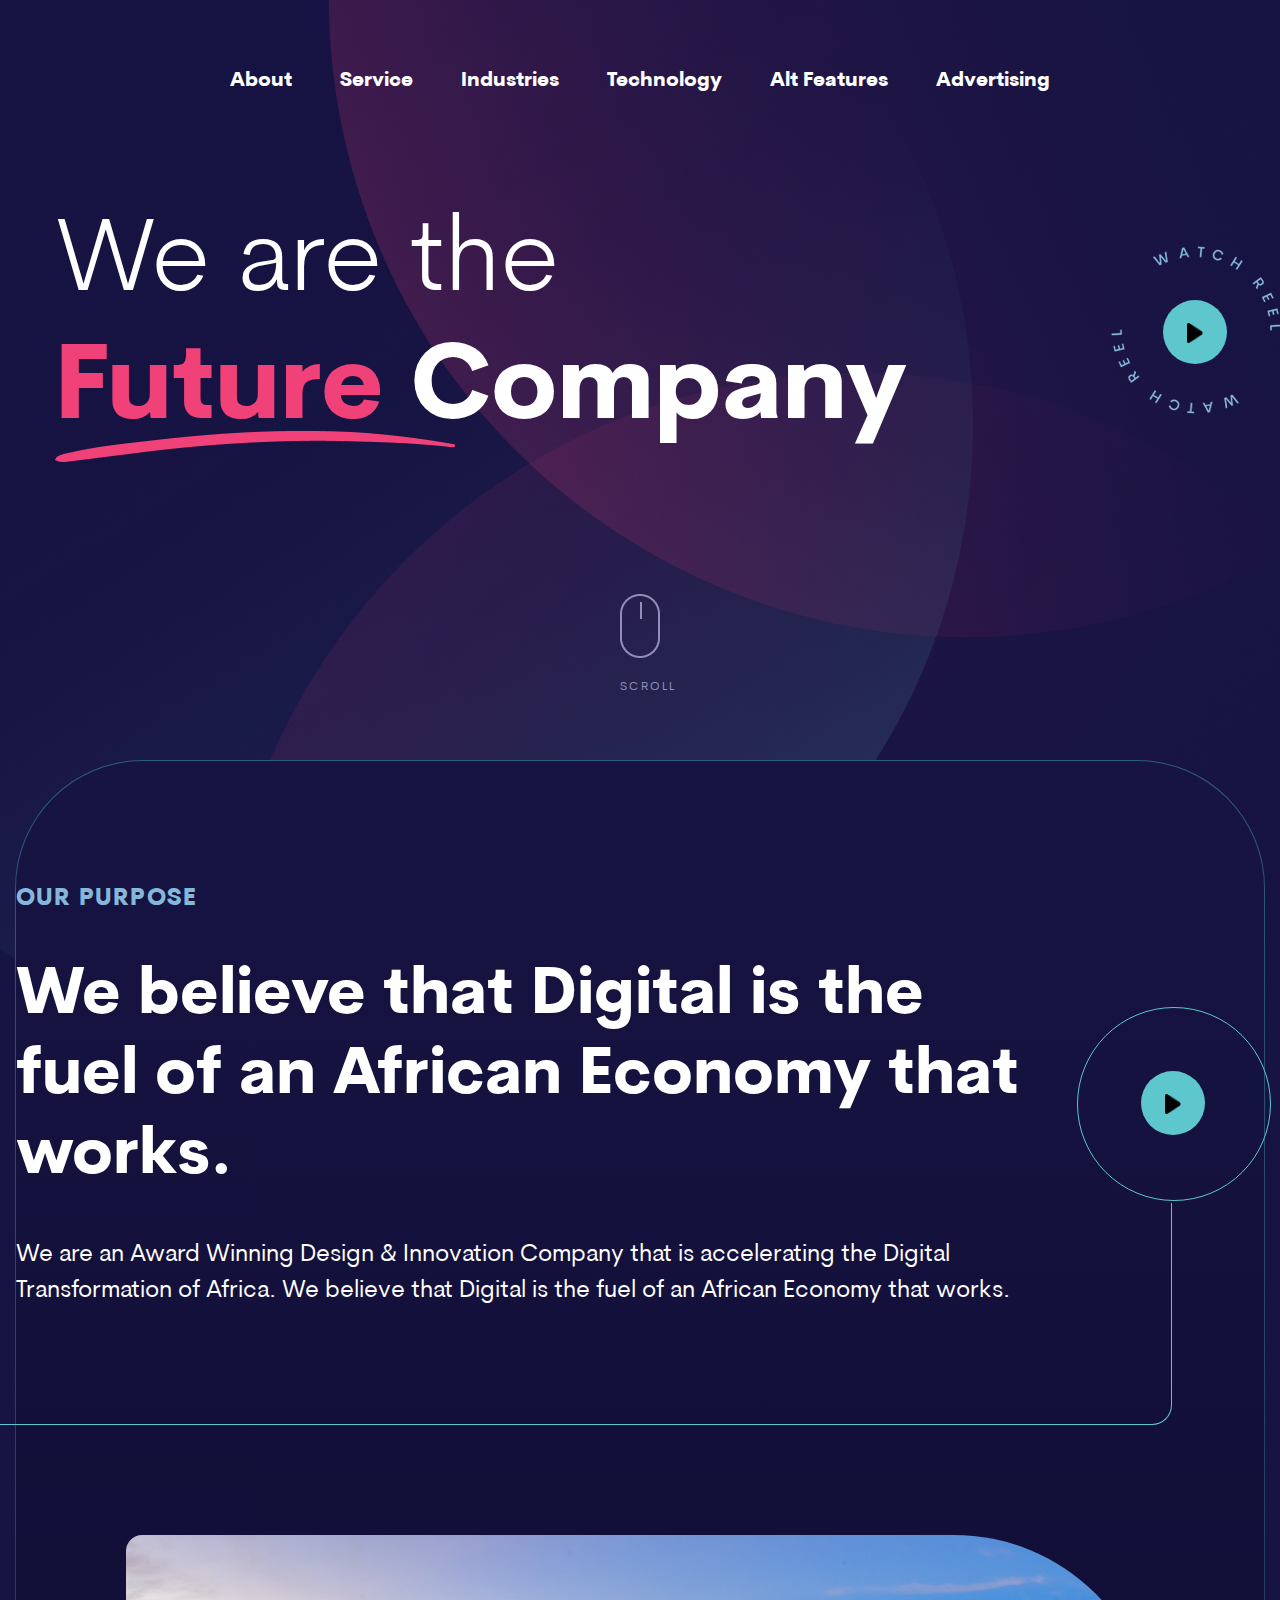
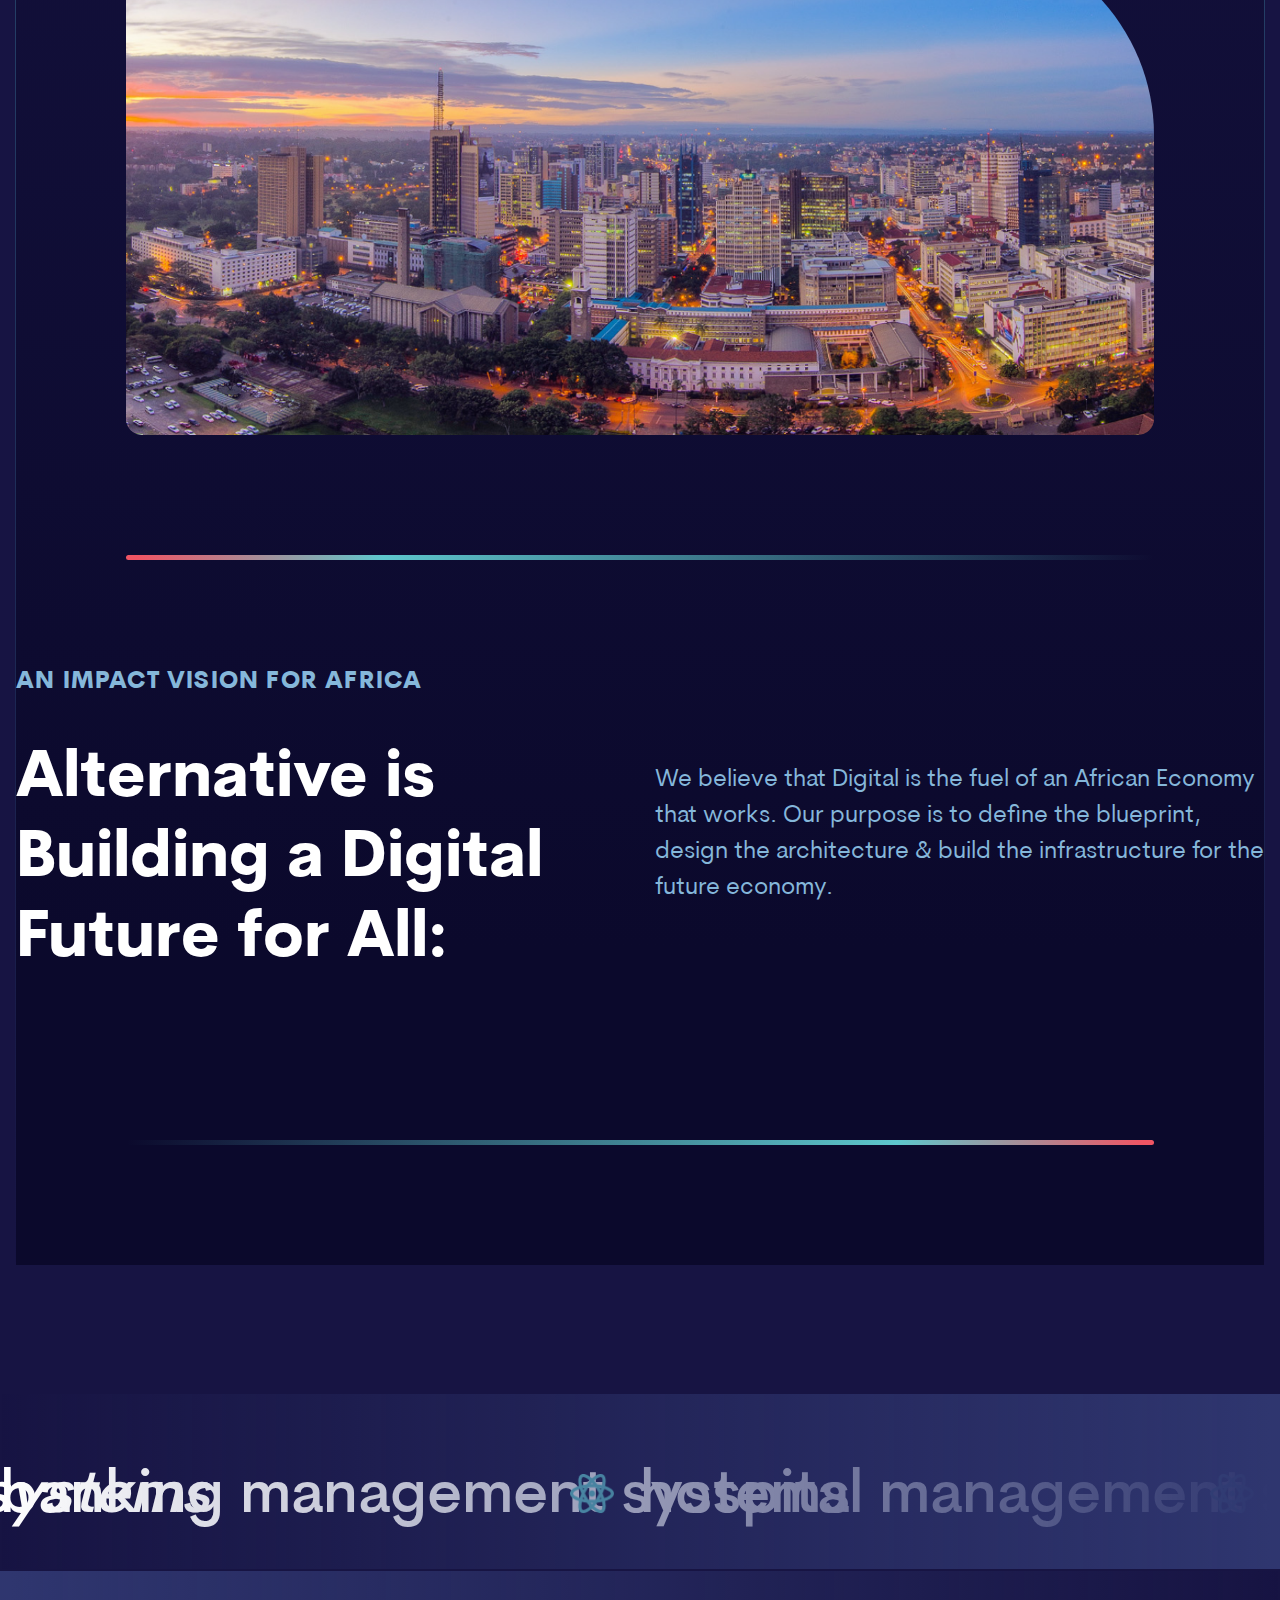
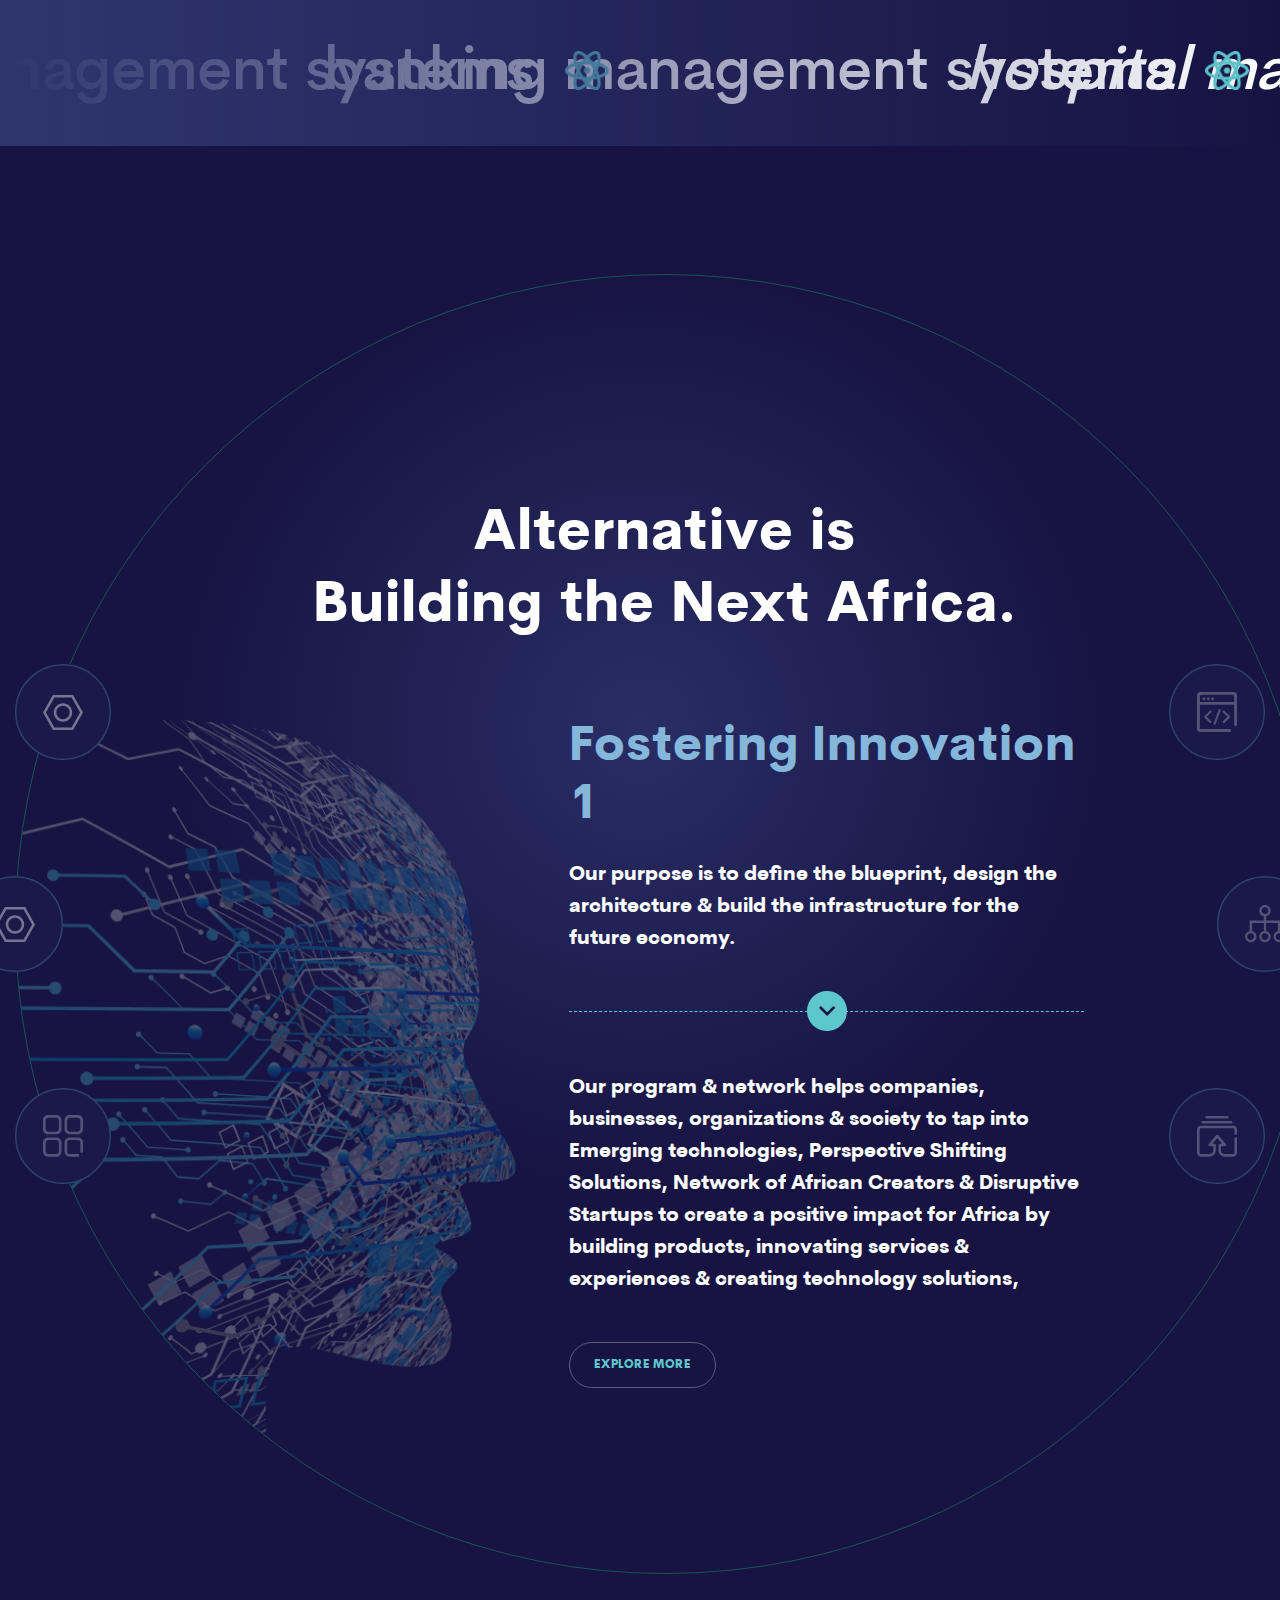
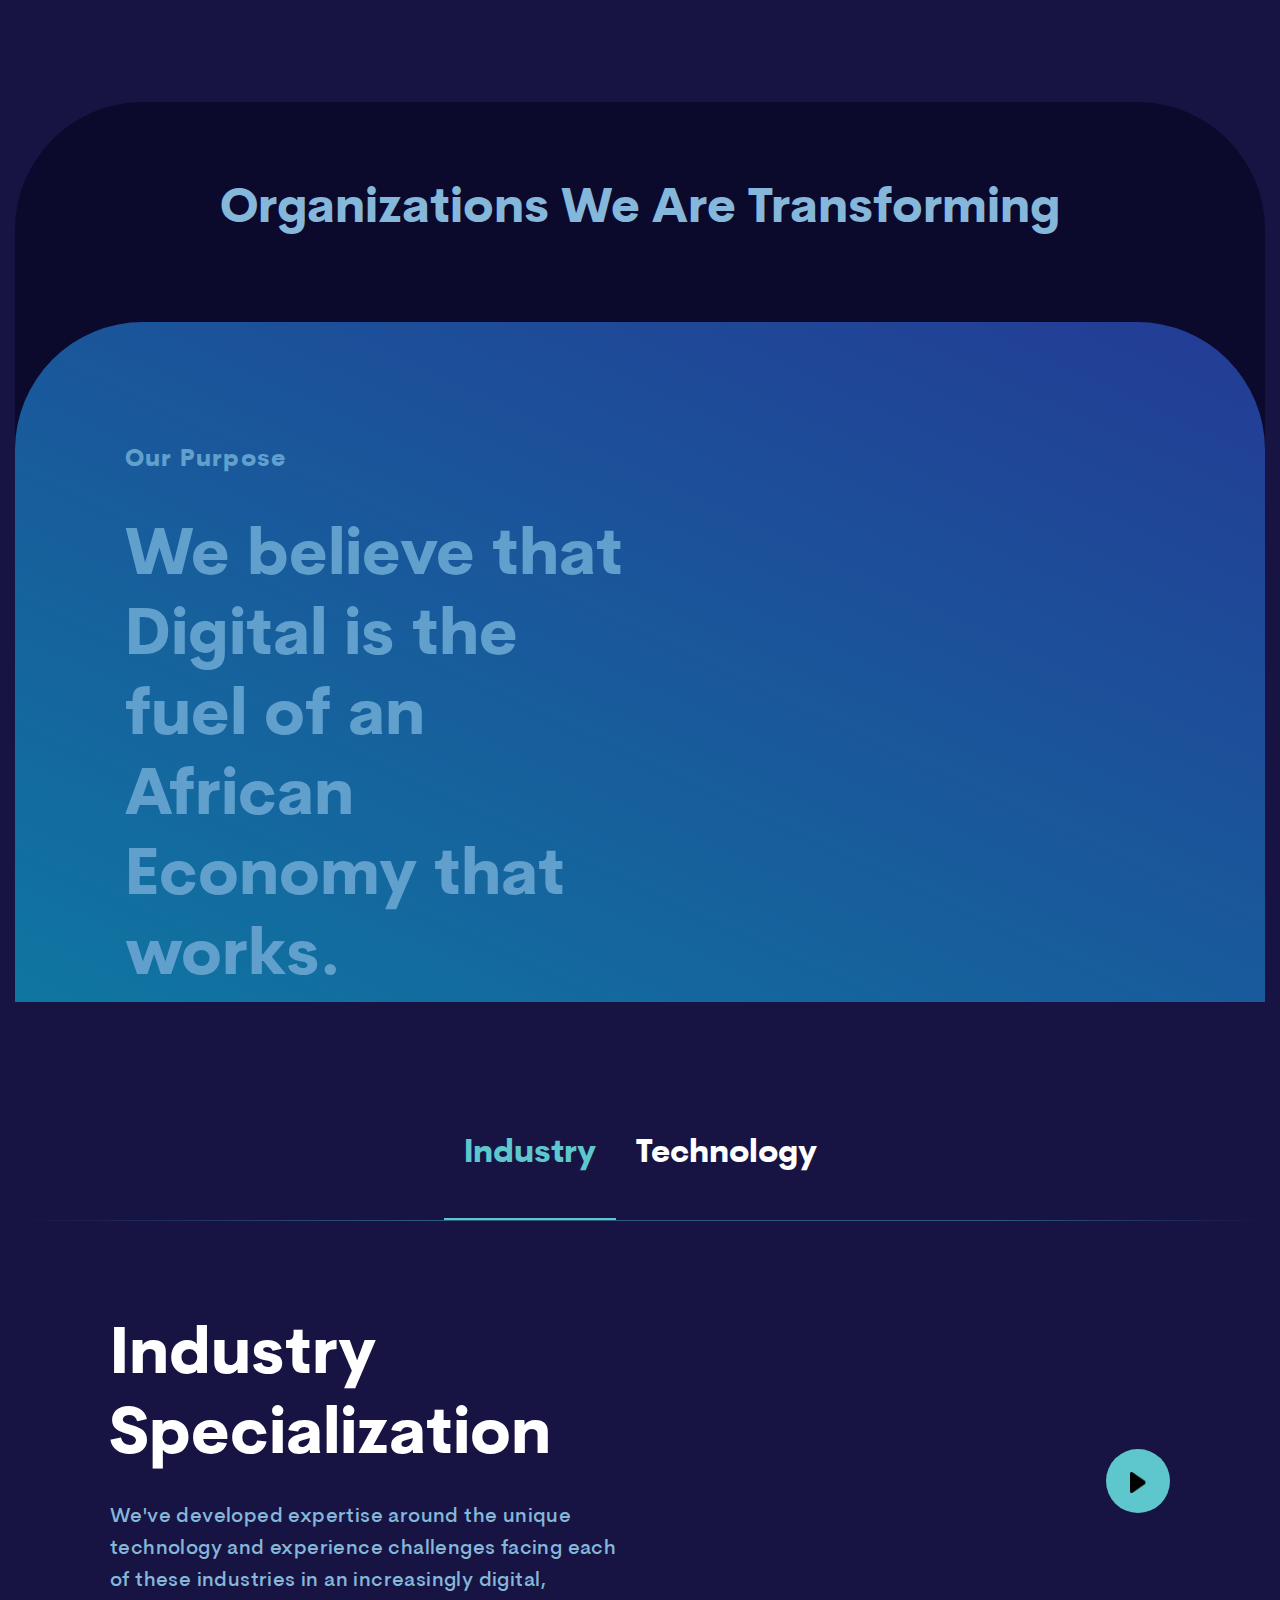
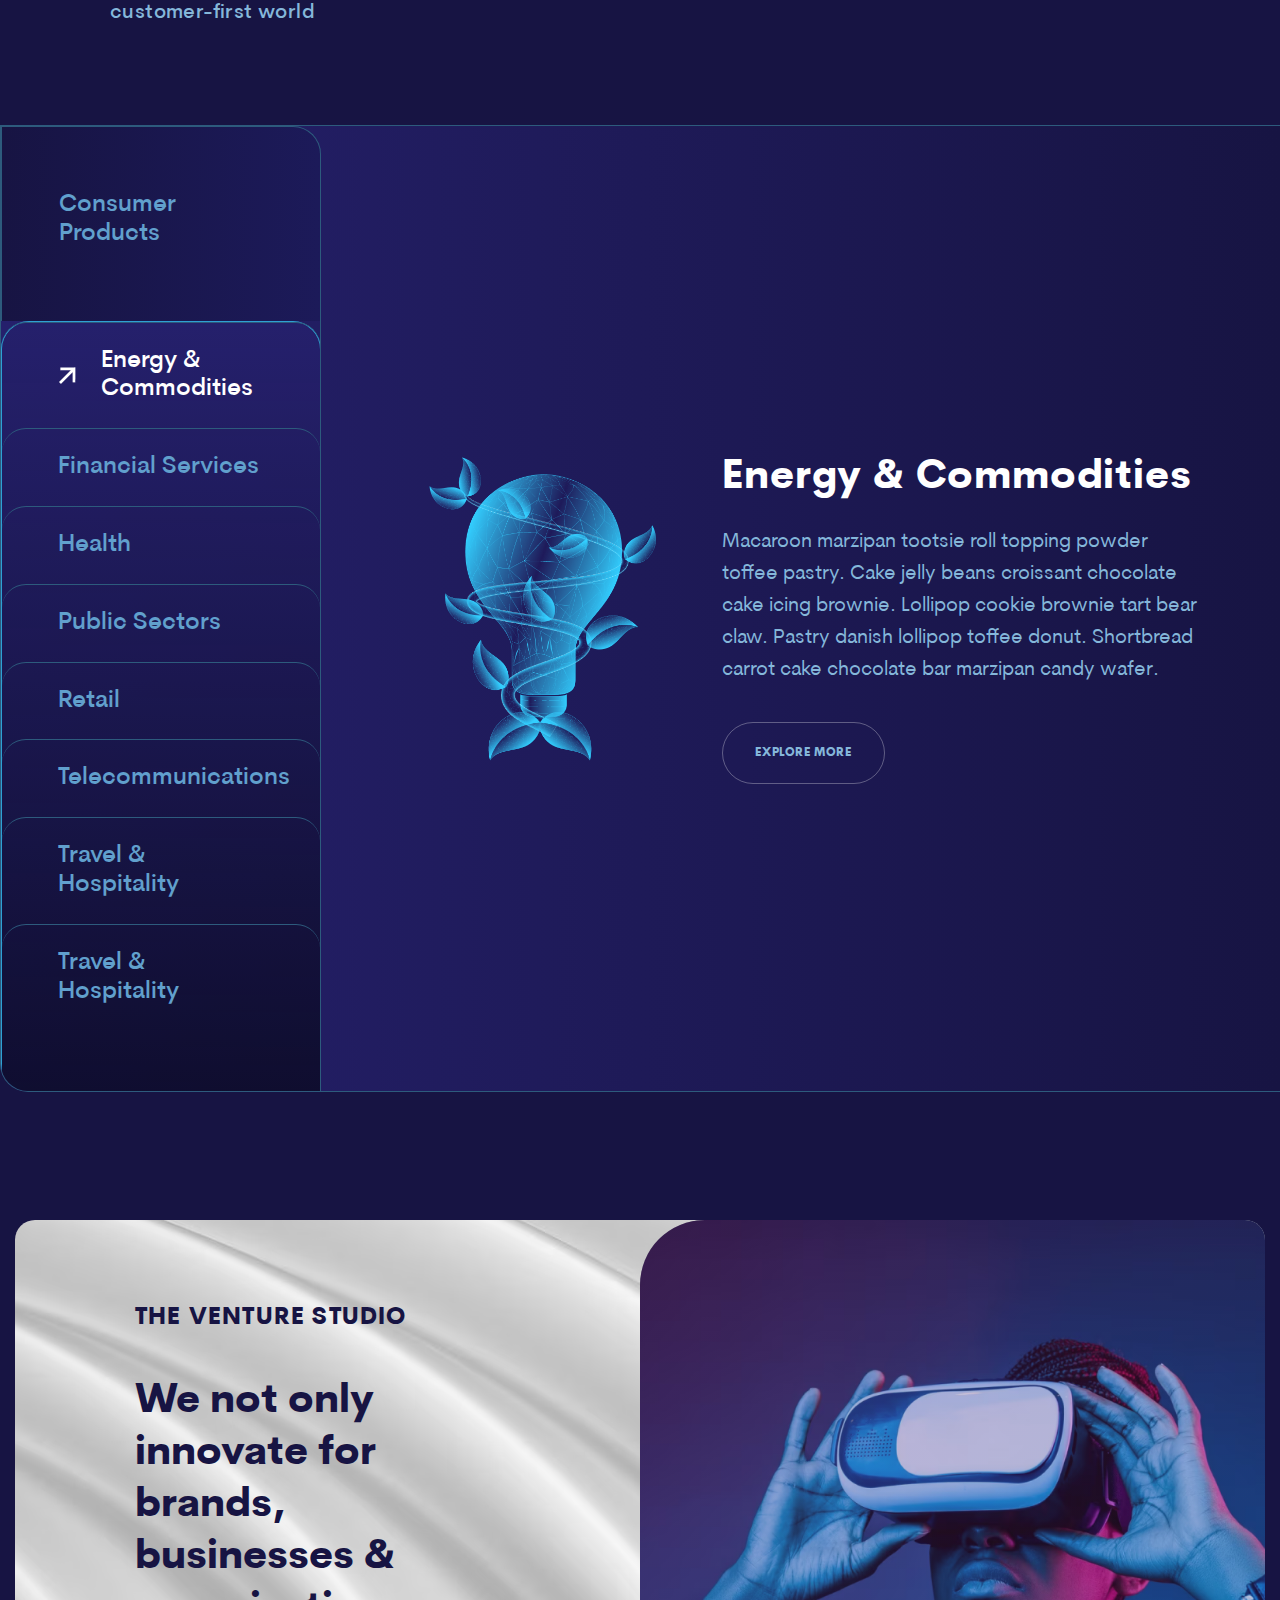
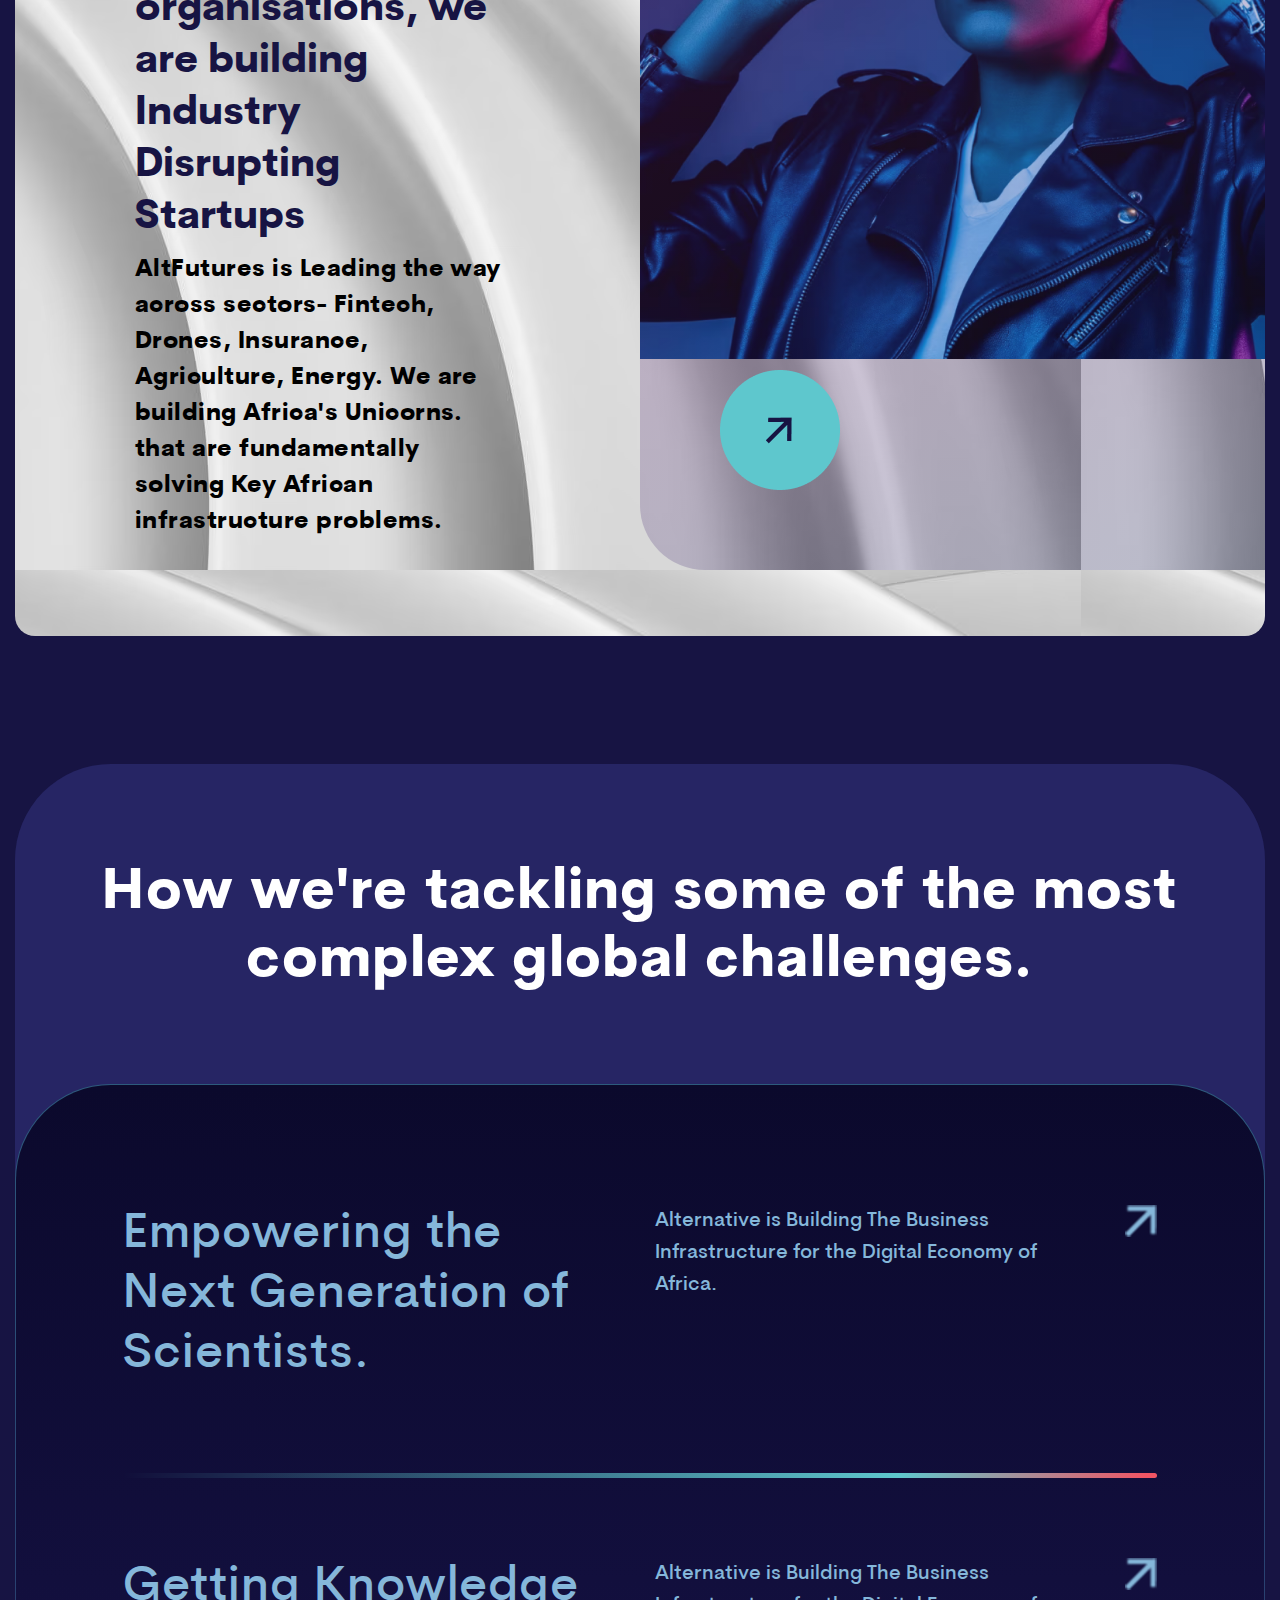
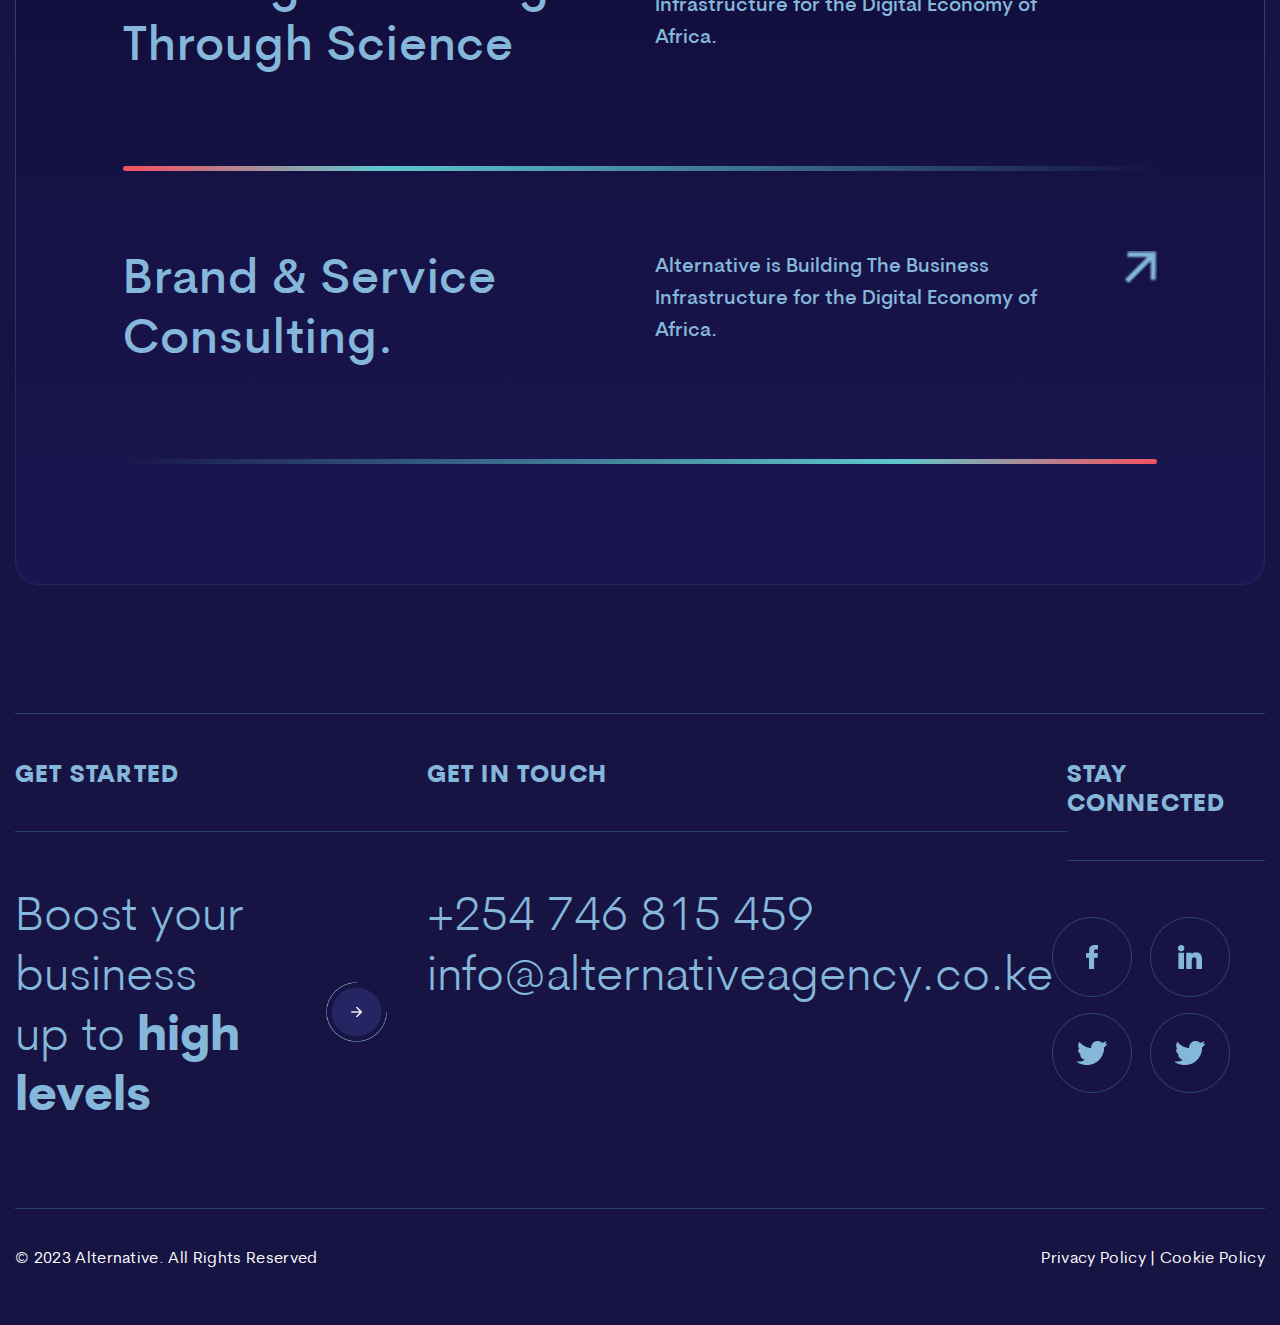
==== commit 00d92dc9: "content scrolling added" ====
--- a/index.html
+++ b/index.html
@@ -200,7 +200,7 @@
                 Building the Next Africa.
               </h3>
               <div class="innoSliderWrap innovSlider">
-                <div class="eachinnoSlider" data-id="1" id="data1">
+                <div class="eachinnoSlider active-innov" data-id="1" id="data1">
                   <div class="innF row">
                     <div class="col-md-5">
                       <div class="invImg">
@@ -404,78 +404,10 @@
                     </div>
                   </div>
                 </div>
-                <div class="eachinnoSlider" data-id="7" id="data7">
-                  <div class="innF row">
-                    <div class="col-md-5">
-                      <div class="invImg">
-                        <img src="assets/images/centerTab/tech.png" alt="" />
-                      </div>
-                    </div>
-                    <div class="col-md-7">
-                      <div class="invContWrap">
-                        <div class="invCon">
-                          <h4>Fostering Innovation 6</h4>
-                          <p>
-                            Our purpose is to define the blueprint, design the
-                            architecture & build the infrastructure for the
-                            future economy.
-                          </p>
-                        </div>
-                        <div class="invPara">
-                          <p>
-                            Our program & network helps companies, businesses,
-                            organizations & society to tap into Emerging
-                            technologies, Perspective Shifting Solutions,
-                            Network of African Creators & Disruptive Startups to
-                            create a positive impact for Africa by building
-                            products, innovating services & experiences &
-                            creating technology solutions,
-                          </p>
-
-                          <a href="#" class="innvB hvBtn"> Explore more </a>
-                        </div>
-                      </div>
-                    </div>
-                  </div>
-                </div>
-                <div class="eachinnoSlider" data-id="8" id="data8">
-                  <div class="innF row">
-                    <div class="col-md-5">
-                      <div class="invImg">
-                        <img src="assets/images/centerTab/tech.png" alt="" />
-                      </div>
-                    </div>
-                    <div class="col-md-7">
-                      <div class="invContWrap">
-                        <div class="invCon">
-                          <h4>Fostering Innovation 6</h4>
-                          <p>
-                            Our purpose is to define the blueprint, design the
-                            architecture & build the infrastructure for the
-                            future economy.
-                          </p>
-                        </div>
-                        <div class="invPara">
-                          <p>
-                            Our program & network helps companies, businesses,
-                            organizations & society to tap into Emerging
-                            technologies, Perspective Shifting Solutions,
-                            Network of African Creators & Disruptive Startups to
-                            create a positive impact for Africa by building
-                            products, innovating services & experiences &
-                            creating technology solutions,
-                          </p>
-
-                          <a href="#" class="innvB hvBtn"> Explore more </a>
-                        </div>
-                      </div>
-                    </div>
-                  </div>
-                </div>
               </div>
               <div class="innoSliderNav innoSliderW">
-                <a
-                  class="eachNavS navs1 activeC"
+                <!-- <a
+                  class="eachNavS navs1"
                   href="#data1"
                   id="section1Btn"
                   data-id="1"
@@ -511,6 +443,55 @@
                         d="M64.7742 38.3226H58.3226V35.8903L56.5503 35.4206C56.4226 35.0406 56.2716 34.6735 56.1 34.3239L57.0187 32.7419L53.58 29.3026L51.9987 30.2219C51.6477 30.0497 51.2813 29.8994 50.9019 29.771L50.4323 28H45.5677L45.0981 29.7723C44.7187 29.9 44.3523 30.051 44.0013 30.2232L42.42 29.3039L38.9813 32.7432L39.9 34.3252C39.7277 34.6748 39.5774 35.0419 39.4497 35.4219L37.6774 35.8903V38.3226H31.2258C29.4471 38.3226 28 39.7697 28 41.5484V60.9032C28 62.6819 29.4471 64.129 31.2258 64.129H39.6129V66.7097H37.0323V68H58.9677V66.7097H56.3871V64.129H64.7742C66.5529 64.129 68 62.6819 68 60.9032V41.5484C68 39.7697 66.5529 38.3226 64.7742 38.3226ZM38.9677 36.8839L40.4735 36.4852L40.5761 36.1368C40.7355 35.5968 40.9458 35.0852 41.2026 34.6168L41.3768 34.2974L40.5961 32.9535L42.631 30.9187L43.9742 31.6994L44.2935 31.5245C44.7639 31.2677 45.2748 31.0574 45.8129 30.8994L46.1613 30.7968L46.5613 29.2903H49.4394L49.8387 30.7968L50.1871 30.8994C50.7252 31.0574 51.2368 31.2677 51.7064 31.5245L52.0258 31.6994L53.369 30.9187L55.4039 32.9535L54.6232 34.2974L54.7974 34.6168C55.0535 35.0858 55.2645 35.5974 55.4239 36.1368L55.5265 36.4852L57.0323 36.8839V39.7619L55.5265 40.1606L55.4239 40.509C55.2645 41.049 55.0542 41.5606 54.7974 42.029L54.6232 42.3484L55.4039 43.6923L53.8064 45.2897V42.8387C53.8064 42.3581 53.7413 41.8935 53.631 41.4465C54.1606 40.4929 54.4516 39.4226 54.4516 38.3226C54.4516 34.7652 51.5574 31.871 48 31.871C44.4426 31.871 41.5484 34.7652 41.5484 38.3226C41.5484 39.4219 41.8394 40.4916 42.3697 41.4465C42.2587 41.8935 42.1935 42.3581 42.1935 42.8387V45.2897L40.5955 43.6916L41.3761 42.3477L41.2019 42.0284C40.9458 41.5594 40.7348 41.0477 40.5755 40.5084L40.4729 40.16L38.9677 39.7613V36.8839ZM44.129 46.5303C43.7452 46.3065 43.4839 45.8948 43.4839 45.4194C43.4839 44.9439 43.7452 44.5323 44.129 44.3084V46.5303ZM42.8387 38.3226C42.8387 35.4768 45.1542 33.1613 48 33.1613C50.8458 33.1613 53.1613 35.4768 53.1613 38.3226C53.1613 38.8284 53.0832 39.3258 52.9406 39.8032C51.9174 38.1439 50.0884 37.0323 48 37.0323C45.9116 37.0323 44.0832 38.1439 43.06 39.8032C42.9168 39.3252 42.8387 38.8277 42.8387 38.3226ZM51.2258 42.8387H51.1148C50.1103 42.8387 49.1658 42.4477 48.4561 41.7374L48 41.2806L47.5439 41.7374C46.8335 42.4477 45.8897 42.8387 44.8852 42.8387H44.7742C44.3019 42.8387 43.8652 42.9755 43.4839 43.1974V42.8387C43.4839 40.3484 45.5103 38.3226 48 38.3226C50.4897 38.3226 52.5161 40.3484 52.5161 42.8387V43.1974C52.1348 42.9755 51.6981 42.8387 51.2258 42.8387ZM49.2903 50.3658L48 52.0858L46.7097 50.3658V50.3548C47.1142 50.4987 47.5471 50.5806 48 50.5806C48.4529 50.5806 48.8858 50.4981 49.2903 50.3548V50.3658ZM45.8387 51.3548L47.0968 53.0323L45.7484 54.0432L44.9613 51.6832L45.8387 51.3548ZM43.7529 52.1368L45.0903 56.1503L48 53.9677L50.9097 56.1497L52.2471 52.1361L53.1955 52.4916C53.9471 52.7735 54.4516 53.5019 54.4516 54.3045V56.3871H41.5484V54.3045C41.5484 53.5019 42.0529 52.7735 42.8045 52.4916L43.7529 52.1368ZM50.2516 54.0432L48.9032 53.0323L50.1613 51.3548L51.0387 51.6839L50.2516 54.0432ZM48 49.2903C46.5768 49.2903 45.4194 48.1329 45.4194 46.7097V44.0852C46.3639 43.9858 47.2548 43.6413 48 43.0555C48.7452 43.6419 49.6361 43.9858 50.5806 44.0852V46.7097C50.5806 48.1329 49.4232 49.2903 48 49.2903ZM51.871 44.3084C52.2548 44.5323 52.5161 44.9439 52.5161 45.4194C52.5161 45.8948 52.2548 46.3065 51.871 46.5303V44.3084ZM31.2258 39.6129H37.6774V40.7548L39.4497 41.2245C39.5774 41.6045 39.7284 41.9716 39.9 42.3213L38.9813 43.9032L42.42 47.3426L42.8329 47.1026C43.2155 47.5439 43.7387 47.8542 44.3387 47.9568C44.5548 48.5897 44.931 49.1484 45.4194 49.5871V50.1335L42.351 51.2839C41.0994 51.7535 40.2581 52.9677 40.2581 54.3045V57.6774H55.7419V54.3045C55.7419 52.9677 54.9006 51.7535 53.649 51.2832L50.5806 50.1335V49.5871C51.069 49.149 51.4452 48.5903 51.6613 47.9561C52.2606 47.8535 52.7839 47.5426 53.1665 47.1019L53.5794 47.3419L57.0181 43.9026L56.0994 42.3206C56.2716 41.971 56.4219 41.6039 56.5497 41.2239L58.3226 40.7548V39.6129H64.7742C65.8413 39.6129 66.7097 40.4813 66.7097 41.5484V58.9677H29.2903V41.5484C29.2903 40.4813 30.1587 39.6129 31.2258 39.6129ZM55.0968 66.7097H40.9032V64.129H55.0968V66.7097ZM64.7742 62.8387H31.2258C30.1587 62.8387 29.2903 61.9703 29.2903 60.9032V60.2581H66.7097V60.9032C66.7097 61.9703 65.8413 62.8387 64.7742 62.8387Z"
                         fill="#5EC7CD"
                       />
+                    </g>
+                  </svg>
+                </a> -->
+                <a
+                  class="eachNavS navs1"
+                  href="#data1"
+                  id="section2Btn"
+                  data-id="1"
+                >
+                  <svg
+                    width="96"
+                    height="96"
+                    viewBox="0 0 96 96"
+                    fill="none"
+                    xmlns="http://www.w3.org/2000/svg"
+                  >
+                    <g id="02">
+                      <g id="Ellipse 271">
+                        <circle
+                          cx="48"
+                          cy="48"
+                          r="48"
+                          transform="matrix(-1 0 0 1 96 0)"
+                          fill="#1B1949"
+                        />
+                        <circle
+                          cx="48"
+                          cy="48"
+                          r="47.25"
+                          transform="matrix(-1 0 0 1 96 0)"
+                          stroke="#5EC7CD"
+                          stroke-opacity="0.25"
+                          stroke-width="1.5"
+                        />
+                      </g>
+                      <g id="Group">
+                        <path
+                          id="Vector"
+                          d="M37.9048 31L28 48.4603L37.9048 65.9206H58.0635L68 48.4603L58.0952 31H37.9048ZM56.6032 63.381H39.3968L30.9206 48.4603L39.3968 33.5397H56.6032L65.0794 48.4603L56.6032 63.381Z"
+                          fill="white"
+                          fill-opacity="0.4"
+                        />
+                        <path
+                          id="Vector_2"
+                          d="M47.9993 39.2578C42.92 39.2578 38.793 43.3848 38.793 48.4642C38.793 53.5435 42.92 57.6705 47.9993 57.6705C53.0787 57.6705 57.2057 53.5435 57.2057 48.4642C57.2057 43.3848 53.0787 39.2578 47.9993 39.2578ZM47.9993 55.1308C44.3168 55.1308 41.3327 52.1467 41.3327 48.4642C41.3327 44.7816 44.3168 41.7975 47.9993 41.7975C51.6819 41.7975 54.666 44.7816 54.666 48.4642C54.666 52.1467 51.6819 55.1308 47.9993 55.1308Z"
+                          fill="white"
+                          fill-opacity="0.4"
+                        />
+                      </g>
                     </g>
                   </svg>
                 </a>
@@ -689,88 +670,6 @@
                 <a
                   class="eachNavS navs6"
                   href="#data6"
-                  id="section6Btn"
-                  data-id="6"
-                >
-                  <svg
-                    width="96"
-                    height="96"
-                    viewBox="0 0 96 96"
-                    fill="none"
-                    xmlns="http://www.w3.org/2000/svg"
-                  >
-                    <g id="06">
-                      <g id="Ellipse 266">
-                        <circle
-                          cx="48"
-                          cy="48"
-                          r="48"
-                          transform="matrix(-1 0 0 1 96 0)"
-                          fill="#1B1949"
-                        />
-                        <circle
-                          cx="48"
-                          cy="48"
-                          r="47.25"
-                          transform="matrix(-1 0 0 1 96 0)"
-                          stroke="#5EC7CD"
-                          stroke-opacity="0.25"
-                          stroke-width="1.5"
-                        />
-                      </g>
-                      <path
-                        id="Vector"
-                        d="M62.1733 35.4842H33.8235C33.0492 35.4842 32.534 34.969 32.534 34.1947C32.534 33.4236 33.0492 32.9052 33.8235 32.9052H62.1733C62.9476 32.9052 63.4628 33.4236 63.4628 34.1947C63.4628 34.969 62.9476 35.4842 62.1733 35.4842ZM58.308 30.5758H37.6888C36.9145 30.5758 36.3993 30.0638 36.3993 29.2895C36.3993 28.5152 36.9145 28 37.6888 28H58.308C59.0791 28 59.5975 28.5152 59.5975 29.2895C59.5975 30.0606 59.0791 30.5758 58.308 30.5758ZM64.1315 66.061H55.9178C55.4074 66.0701 54.9004 65.9762 54.4271 65.785C53.9538 65.5938 53.5239 65.3091 53.1631 64.948C52.8023 64.5869 52.518 64.1568 52.3272 63.6833C52.1364 63.2099 52.0429 62.7028 52.0525 62.1925V58.3272H55.9178C56.4329 58.3272 56.8201 58.0712 57.0793 57.556C57.1885 57.3304 57.2343 57.0792 57.2117 56.8296C57.1892 56.5799 57.0992 56.341 56.9513 56.1385L49.2143 47.1153C49.1016 46.9655 48.9556 46.8441 48.7879 46.7604C48.6202 46.6767 48.4354 46.6332 48.248 46.6332C48.0606 46.6332 47.8757 46.6767 47.708 46.7604C47.5403 46.8441 47.3944 46.9655 47.2817 47.1153L39.5511 56.1385C39.1639 56.5225 39.1639 57.0409 39.4231 57.556C39.5511 58.068 39.935 58.3272 40.4534 58.3272H44.3187V62.1925C44.3187 64.3843 42.642 66.061 40.4534 66.061H31.8653C31.0942 66.061 30.5758 65.5458 30.5758 64.7715V41.5733C30.5758 40.8054 31.0942 40.287 31.8653 40.287H64.1315C64.9026 40.287 65.4178 40.8022 65.4178 41.5765V45.4386C65.4178 46.2129 65.9362 46.7281 66.7073 46.7281C67.4816 46.7281 67.9968 46.2129 67.9968 45.4386V41.5765C67.9968 39.3847 66.3201 37.7112 64.1315 37.7112H31.8653C29.6767 37.7112 28 39.3847 28 41.5765V64.7715C28 66.9633 29.6767 68.6367 31.8653 68.6367H40.4566C41.305 68.6449 42.1465 68.4837 42.9318 68.1627C43.7172 67.8417 44.4306 67.3673 45.0304 66.7672C45.6302 66.1671 46.1042 65.4534 46.4249 64.6679C46.7455 63.8824 46.9062 63.0408 46.8977 62.1925V57.0409C46.8977 56.2665 46.3857 55.7514 45.6082 55.7514H43.2948L48.1904 49.9534L53.086 55.7514H50.7662C49.995 55.7514 49.4799 56.2633 49.4799 57.0409V62.1925C49.4799 65.8018 52.3149 68.6367 55.921 68.6367H64.1347C66.3233 68.6367 68 66.9633 68 64.7715V50.5966C68 49.8223 67.4848 49.3071 66.7105 49.3071C65.9394 49.3071 65.421 49.8223 65.421 50.5966V64.7715C65.421 65.5458 64.909 66.061 64.1347 66.061H64.1315Z"
-                        fill="white"
-                        fill-opacity="0.25"
-                      />
-                    </g>
-                  </svg>
-                </a>
-                <a
-                  class="eachNavS navs7"
-                  href="#data8"
-                  id="section6Btn"
-                  data-id="6"
-                >
-                  <svg
-                    width="96"
-                    height="96"
-                    viewBox="0 0 96 96"
-                    fill="none"
-                    xmlns="http://www.w3.org/2000/svg"
-                  >
-                    <g id="06">
-                      <g id="Ellipse 266">
-                        <circle
-                          cx="48"
-                          cy="48"
-                          r="48"
-                          transform="matrix(-1 0 0 1 96 0)"
-                          fill="#1B1949"
-                        />
-                        <circle
-                          cx="48"
-                          cy="48"
-                          r="47.25"
-                          transform="matrix(-1 0 0 1 96 0)"
-                          stroke="#5EC7CD"
-                          stroke-opacity="0.25"
-                          stroke-width="1.5"
-                        />
-                      </g>
-                      <path
-                        id="Vector"
-                        d="M62.1733 35.4842H33.8235C33.0492 35.4842 32.534 34.969 32.534 34.1947C32.534 33.4236 33.0492 32.9052 33.8235 32.9052H62.1733C62.9476 32.9052 63.4628 33.4236 63.4628 34.1947C63.4628 34.969 62.9476 35.4842 62.1733 35.4842ZM58.308 30.5758H37.6888C36.9145 30.5758 36.3993 30.0638 36.3993 29.2895C36.3993 28.5152 36.9145 28 37.6888 28H58.308C59.0791 28 59.5975 28.5152 59.5975 29.2895C59.5975 30.0606 59.0791 30.5758 58.308 30.5758ZM64.1315 66.061H55.9178C55.4074 66.0701 54.9004 65.9762 54.4271 65.785C53.9538 65.5938 53.5239 65.3091 53.1631 64.948C52.8023 64.5869 52.518 64.1568 52.3272 63.6833C52.1364 63.2099 52.0429 62.7028 52.0525 62.1925V58.3272H55.9178C56.4329 58.3272 56.8201 58.0712 57.0793 57.556C57.1885 57.3304 57.2343 57.0792 57.2117 56.8296C57.1892 56.5799 57.0992 56.341 56.9513 56.1385L49.2143 47.1153C49.1016 46.9655 48.9556 46.8441 48.7879 46.7604C48.6202 46.6767 48.4354 46.6332 48.248 46.6332C48.0606 46.6332 47.8757 46.6767 47.708 46.7604C47.5403 46.8441 47.3944 46.9655 47.2817 47.1153L39.5511 56.1385C39.1639 56.5225 39.1639 57.0409 39.4231 57.556C39.5511 58.068 39.935 58.3272 40.4534 58.3272H44.3187V62.1925C44.3187 64.3843 42.642 66.061 40.4534 66.061H31.8653C31.0942 66.061 30.5758 65.5458 30.5758 64.7715V41.5733C30.5758 40.8054 31.0942 40.287 31.8653 40.287H64.1315C64.9026 40.287 65.4178 40.8022 65.4178 41.5765V45.4386C65.4178 46.2129 65.9362 46.7281 66.7073 46.7281C67.4816 46.7281 67.9968 46.2129 67.9968 45.4386V41.5765C67.9968 39.3847 66.3201 37.7112 64.1315 37.7112H31.8653C29.6767 37.7112 28 39.3847 28 41.5765V64.7715C28 66.9633 29.6767 68.6367 31.8653 68.6367H40.4566C41.305 68.6449 42.1465 68.4837 42.9318 68.1627C43.7172 67.8417 44.4306 67.3673 45.0304 66.7672C45.6302 66.1671 46.1042 65.4534 46.4249 64.6679C46.7455 63.8824 46.9062 63.0408 46.8977 62.1925V57.0409C46.8977 56.2665 46.3857 55.7514 45.6082 55.7514H43.2948L48.1904 49.9534L53.086 55.7514H50.7662C49.995 55.7514 49.4799 56.2633 49.4799 57.0409V62.1925C49.4799 65.8018 52.3149 68.6367 55.921 68.6367H64.1347C66.3233 68.6367 68 66.9633 68 64.7715V50.5966C68 49.8223 67.4848 49.3071 66.7105 49.3071C65.9394 49.3071 65.421 49.8223 65.421 50.5966V64.7715C65.421 65.5458 64.909 66.061 64.1347 66.061H64.1315Z"
-                        fill="white"
-                        fill-opacity="0.25"
-                      />
-                    </g>
-                  </svg>
-                </a>
-                <a
-                  class="eachNavS navs8"
-                  href="#data8"
                   id="section6Btn"
                   data-id="6"
                 >
@@ -1763,7 +1662,8 @@
     <script src="https://cdnjs.cloudflare.com/ajax/libs/gsap/3.11.0/gsap.min.js"></script>
     <script src="https://cdnjs.cloudflare.com/ajax/libs/gsap/3.12.2/ScrollToPlugin.min.js"></script>
     <script src="https://cdnjs.cloudflare.com/ajax/libs/gsap/3.11.0/ScrollTrigger.min.js"></script>
-    <script src="assets/js/customScroll.js"></script>
+    <!-- <script src="assets/js/customScroll.js"></script> -->
+    <script src="assets/js/customScroll2.js"></script>
     <script src="assets/js/script.js"></script>
     <script>
       gsap.registerPlugin(ScrollTrigger);
--- a/assets/css/style.css
+++ b/assets/css/style.css
@@ -1,448 +1,451 @@
-*{
-    margin: 0;
-    padding: 0;
-    box-sizing: border-box;
+* {
+  margin: 0;
+  padding: 0;
+  box-sizing: border-box;
 }
 @font-face {
-    font-family: 'Cerebri Sans Pro';
-    src: url('CerebriSansPro-Thin.woff2') format('woff2'),
-        url('CerebriSansPro-Thin.woff') format('woff'),
-        url('CerebriSansPro-Thin.ttf') format('truetype');
-    font-weight: 100;
-    font-style: normal;
-    font-display: swap;
+  font-family: "Cerebri Sans Pro";
+  src: url("CerebriSansPro-Thin.woff2") format("woff2"),
+    url("CerebriSansPro-Thin.woff") format("woff"),
+    url("CerebriSansPro-Thin.ttf") format("truetype");
+  font-weight: 100;
+  font-style: normal;
+  font-display: swap;
 }
 
 @font-face {
-    font-family: 'Cerebri Sans Pro';
-    src: url('CerebriSansPro-Regular.woff2') format('woff2'),
-        url('CerebriSansPro-Regular.woff') format('woff'),
-        url('CerebriSansPro-Regular.ttf') format('truetype');
-    font-weight: normal;
-    font-style: normal;
-    font-display: swap;
+  font-family: "Cerebri Sans Pro";
+  src: url("CerebriSansPro-Regular.woff2") format("woff2"),
+    url("CerebriSansPro-Regular.woff") format("woff"),
+    url("CerebriSansPro-Regular.ttf") format("truetype");
+  font-weight: normal;
+  font-style: normal;
+  font-display: swap;
 }
 
 @font-face {
-    font-family: 'Cerebri Sans Pro';
-    src: url('CerebriSansPro-Bold.woff2') format('woff2'),
-        url('CerebriSansPro-Bold.woff') format('woff'),
-        url('CerebriSansPro-Bold.ttf') format('truetype');
-    font-weight: bold;
-    font-style: normal;
-    font-display: swap;
+  font-family: "Cerebri Sans Pro";
+  src: url("CerebriSansPro-Bold.woff2") format("woff2"),
+    url("CerebriSansPro-Bold.woff") format("woff"),
+    url("CerebriSansPro-Bold.ttf") format("truetype");
+  font-weight: bold;
+  font-style: normal;
+  font-display: swap;
 }
 
 @font-face {
-    font-family: 'Cerebri Sans Pro';
-    src: url('CerebriSansPro-ExtraLight.woff2') format('woff2'),
-        url('CerebriSansPro-ExtraLight.woff') format('woff'),
-        url('CerebriSansPro-ExtraLight.ttf') format('truetype');
-    font-weight: 200;
-    font-style: normal;
-    font-display: swap;
+  font-family: "Cerebri Sans Pro";
+  src: url("CerebriSansPro-ExtraLight.woff2") format("woff2"),
+    url("CerebriSansPro-ExtraLight.woff") format("woff"),
+    url("CerebriSansPro-ExtraLight.ttf") format("truetype");
+  font-weight: 200;
+  font-style: normal;
+  font-display: swap;
 }
 
 @font-face {
-    font-family: 'Cerebri Sans Pro';
-    src: url('CerebriSansPro-Light.woff2') format('woff2'),
-        url('CerebriSansPro-Light.woff') format('woff'),
-        url('CerebriSansPro-Light.ttf') format('truetype');
-    font-weight: 300;
-    font-style: normal;
-    font-display: swap;
+  font-family: "Cerebri Sans Pro";
+  src: url("CerebriSansPro-Light.woff2") format("woff2"),
+    url("CerebriSansPro-Light.woff") format("woff"),
+    url("CerebriSansPro-Light.ttf") format("truetype");
+  font-weight: 300;
+  font-style: normal;
+  font-display: swap;
 }
 
 @font-face {
-    font-family: 'Cerebri Sans Pro';
-    src: url('CerebriSansPro-Heavy.woff2') format('woff2'),
-        url('CerebriSansPro-Heavy.woff') format('woff'),
-        url('CerebriSansPro-Heavy.ttf') format('truetype');
-    font-weight: 900;
-    font-style: normal;
-    font-display: swap;
+  font-family: "Cerebri Sans Pro";
+  src: url("CerebriSansPro-Heavy.woff2") format("woff2"),
+    url("CerebriSansPro-Heavy.woff") format("woff"),
+    url("CerebriSansPro-Heavy.ttf") format("truetype");
+  font-weight: 900;
+  font-style: normal;
+  font-display: swap;
 }
 
 @font-face {
-    font-family: 'Cerebri Sans Pro';
-    src: url('CerebriSansPro-ExtraBold.woff2') format('woff2'),
-        url('CerebriSansPro-ExtraBold.woff') format('woff'),
-        url('CerebriSansPro-ExtraBold.ttf') format('truetype');
-    font-weight: bold;
-    font-style: normal;
-    font-display: swap;
+  font-family: "Cerebri Sans Pro";
+  src: url("CerebriSansPro-ExtraBold.woff2") format("woff2"),
+    url("CerebriSansPro-ExtraBold.woff") format("woff"),
+    url("CerebriSansPro-ExtraBold.ttf") format("truetype");
+  font-weight: bold;
+  font-style: normal;
+  font-display: swap;
 }
 
 @font-face {
-    font-family: 'Cerebri Sans Pro';
-    src: url('CerebriSansPro-Medium.woff2') format('woff2'),
-        url('CerebriSansPro-Medium.woff') format('woff'),
-        url('CerebriSansPro-Medium.ttf') format('truetype');
-    font-weight: 500;
-    font-style: normal;
-    font-display: swap;
-}
-
-body{
-    font-family: 'Cerebri Sans Pro';
-    background-color: #171443;
-    overflow-x: hidden;
-}
-section{
-    position: relative;
-    margin-bottom: 128px;
-}
-img{
-    width: 100%;
-}
-.container{
-    max-width: 1760px;
-}
-header{
-    width: 100%;
-    position: absolute;
-    top: 0;
-    left: 0;
-    z-index: 10;
-    background: transparent;
-}
-.fixedHeader{
-    position: fixed;
-    background: #050310e8;
-}
-.fixedHeader nav{
-    padding: 35px 0;
-}
-.menuIc img{
-    filter: brightness(0) invert(1);
-    transition: 0.4s;
-}
-.menuIc:hover img{
-    filter: none;
-}
-.subHead{
-    color: #85B7DA;
-    font-size: 24px;
-    /* font-family: Cerebri Sans Pro; */
-    font-weight: 700;
-    line-height: 36px;
-    letter-spacing: 1.2px;
-    text-transform: uppercase;
-    margin-bottom: 40px;
-}
-.menuListWrap ul{
-    margin-bottom: 0 !important;
-}
-nav{
-    padding: 70px 0;
-    position: relative;
-    display: flex;
-    justify-content: space-between;
-    align-items: center;
-}
-nav .menuListWrap{
-    display: flex;
-    justify-content: center;
+  font-family: "Cerebri Sans Pro";
+  src: url("CerebriSansPro-Medium.woff2") format("woff2"),
+    url("CerebriSansPro-Medium.woff") format("woff"),
+    url("CerebriSansPro-Medium.ttf") format("truetype");
+  font-weight: 500;
+  font-style: normal;
+  font-display: swap;
+}
+
+body {
+  font-family: "Cerebri Sans Pro";
+  background-color: #171443;
+  overflow-x: hidden;
+}
+section {
+  position: relative;
+  margin-bottom: 128px;
+}
+img {
+  width: 100%;
+}
+.container {
+  max-width: 1760px;
+}
+header {
+  width: 100%;
+  position: absolute;
+  top: 0;
+  left: 0;
+  z-index: 10;
+  background: transparent;
+}
+.fixedHeader {
+  position: fixed;
+  background: #050310e8;
+}
+.fixedHeader nav {
+  padding: 35px 0;
+}
+.menuIc img {
+  filter: brightness(0) invert(1);
+  transition: 0.4s;
+}
+.menuIc:hover img {
+  filter: none;
+}
+.subHead {
+  color: #85b7da;
+  font-size: 24px;
+  /* font-family: Cerebri Sans Pro; */
+  font-weight: 700;
+  line-height: 36px;
+  letter-spacing: 1.2px;
+  text-transform: uppercase;
+  margin-bottom: 40px;
+}
+.menuListWrap ul {
+  margin-bottom: 0 !important;
+}
+nav {
+  padding: 70px 0;
+  position: relative;
+  display: flex;
+  justify-content: space-between;
+  align-items: center;
+}
+nav .menuListWrap {
+  display: flex;
+  justify-content: center;
 }
 nav ul {
-    display: flex;
-    justify-content: space-between;
-    align-items: center;
-}
-nav ul li{
-    list-style: none;
-}
-nav ul li:not(:last-child){
-    margin-right: 48px;
-}
-nav ul li a{
-    text-decoration: none;
-    color: #fff;
-    font-size: 20px;
-    font-weight: 600;
-    line-height: 20px;
+  display: flex;
+  justify-content: space-between;
+  align-items: center;
+}
+nav ul li {
+  list-style: none;
+}
+nav ul li:not(:last-child) {
+  margin-right: 48px;
+}
+nav ul li a {
+  text-decoration: none;
+  color: #fff;
+  font-size: 20px;
+  font-weight: 600;
+  line-height: 20px;
 }
 .organisationSec {
-    height: 100vh;
-    overflow: hidden;
-    position: relative;
-  }
-  
-  .stickyContainer {
-    height: 1000px;
-    overflow-y: scroll !important;
-  }
-  .orgSliderwrap::-webkit-scrollbar {
-    width: 20px;
-  }
-  
-  /* Track */
-  .orgSliderwrap::-webkit-scrollbar-track {
-    /* box-shadow: inset 0 0 5px grey;  */
-    border-radius: 10px;
-  }
-   
-  /* Handle */
-  .orgSliderwrap::-webkit-scrollbar-thumb {
-    background: transparent; 
-    border-radius: 10px;
-  }
+  height: 100vh;
+  overflow: hidden;
+  position: relative;
+}
+
+.stickyContainer {
+  height: 1000px;
+  overflow-y: scroll !important;
+}
+.orgSliderwrap::-webkit-scrollbar {
+  width: 20px;
+}
+
+/* Track */
+.orgSliderwrap::-webkit-scrollbar-track {
+  /* box-shadow: inset 0 0 5px grey;  */
+  border-radius: 10px;
+}
+
+/* Handle */
+.orgSliderwrap::-webkit-scrollbar-thumb {
+  background: transparent;
+  border-radius: 10px;
+}
 /* .menuIcwrap{
     bottom: 0;
     right: 0;
     position: absolute;
 } */
-nav ul li a:hover{
-    color: #f04178;
-    text-decoration: none;
-    transition: 0.4s;
+nav ul li a:hover {
+  color: #f04178;
+  text-decoration: none;
+  transition: 0.4s;
 }
 
 /*------------ Banner ------------*/
-.innerContent{
-    width: 100%;
-    margin: 0 auto;
-    max-width: 1300px;
-}
-.bannerSec{
-    background-color: #171443;
-}
-.bannerContent{
-    padding: 130px 25px;
-    padding-top: 200px;
-}
-.bannerContent h2{
-    font-size: 104px;
-    color: #fff;
-    line-height: 128px;
-    font-weight: 300;
-}
-.bannerContent h2 span{
-    font-weight: 600;
-}
-.bannerContent h2 span.bColor{
-    color: #f04178;
-    position: relative;
-}
-.bannerContent h2 span.bColor::before{
-    position: absolute;
-    content: '';
-    left: 0;
-    bottom: -18px;
-    background-image: url(../images/bLine.png);
-    background-repeat: no-repeat;
-    width: 400px;
-    height:32px;
-}
-.ellipse1{
-    position: absolute;
-    top: 0;
-    left: 0;
-}
-.ellipse2{
-    position: absolute;
-    right: 0;
-    top: 0;
-}
-.ellipse3{
-    position: absolute;
-    right: -40px;
-    top: 13%;
-}
-
-.reel{
-    position: absolute;
-    top: 0;
-}
-.btnB{
-    position: absolute;
-    top: 0;
-}
-.bannerContent{
-    display: flex;
-    align-items: center;
-}
-.bBtn{
-    display: block;
-    margin-left: 150px;
-    width: 180px;
-    position: relative;
-    height: 180px;
-}
-.hvBtn:hover{
-    background-color: #f04178;
-    border-color: #f04178;
-    color: #fff !important;
-    text-decoration: none;
-    transition: 0.4s;
-}
-.bottoF h3 a:hover{
-    color: #f04178;
-    transition: 0.4s;
-}
-.reel{
-    animation: rotate infinite 90s;
-}
-@keyframes rotate{
-    0%{
-        transform: rotate(0deg);
-    }
-    0%{
-        transform: rotate(180deg);
-    }
-    0%{
-        transform: rotate(3600deg);
-    }
-}
-
-.scrollMouse{
-    /* display: flex;
+.innerContent {
+  width: 100%;
+  margin: 0 auto;
+  max-width: 1300px;
+}
+.bannerSec {
+  background-color: #171443;
+}
+.bannerContent {
+  padding: 130px 25px;
+  padding-top: 200px;
+}
+.bannerContent h2 {
+  font-size: 104px;
+  color: #fff;
+  line-height: 128px;
+  font-weight: 300;
+}
+.bannerContent h2 span {
+  font-weight: 600;
+}
+.bannerContent h2 span.bColor {
+  color: #f04178;
+  position: relative;
+}
+.bannerContent h2 span.bColor::before {
+  position: absolute;
+  content: "";
+  left: 0;
+  bottom: -18px;
+  background-image: url(../images/bLine.png);
+  background-repeat: no-repeat;
+  width: 400px;
+  height: 32px;
+}
+.ellipse1 {
+  position: absolute;
+  top: 0;
+  left: 0;
+}
+.ellipse2 {
+  position: absolute;
+  right: 0;
+  top: 0;
+}
+.ellipse3 {
+  position: absolute;
+  right: -40px;
+  top: 13%;
+}
+
+.reel {
+  position: absolute;
+  top: 0;
+}
+.btnB {
+  position: absolute;
+  top: 0;
+}
+.bannerContent {
+  display: flex;
+  align-items: center;
+}
+.bBtn {
+  display: block;
+  margin-left: 150px;
+  width: 180px;
+  position: relative;
+  height: 180px;
+}
+.hvBtn:hover {
+  background-color: #f04178;
+  border-color: #f04178;
+  color: #fff !important;
+  text-decoration: none;
+  transition: 0.4s;
+}
+.bottoF h3 a:hover {
+  color: #f04178;
+  transition: 0.4s;
+}
+.reel {
+  animation: rotate infinite 90s;
+}
+@keyframes rotate {
+  0% {
+    transform: rotate(0deg);
+  }
+  0% {
+    transform: rotate(180deg);
+  }
+  0% {
+    transform: rotate(3600deg);
+  }
+}
+
+.scrollMouse {
+  /* display: flex;
     justify-content: center;
     flex-direction: column;
     align-items: center; */
-    width: 40px;
-    margin: 0 auto;
-}
-.scrollMouse img{
-    margin-bottom: 20px;
-}
-.scrollMouse p{
-    font-size: 12px;
-    letter-spacing: 2.4px;
-    color: #9B9DC6;
-    text-transform: uppercase;
-}
-
-.purposeSec{
-    position: relative;
-    padding: 120px 0;
-    /* background: rgba(11, 9, 44, 1); */
-    background: linear-gradient(0deg, rgba(11, 9, 44, 1) 15%, #171443) padding-box,
-    linear-gradient(180deg, rgba(45, 91, 125, 1), rgba(94, 199, 205, 0)) border-box;
-    /* background: linear-gradient(0deg, rgba(11, 9, 44, 1) 15%, #171443); */
-    /* border-image: linear-gradient(to right, darkblue, darkorchid) 1; */
-    border-radius: 128px 128px 0px 0px;
-    /* border-radius: 50em; */
-    border: 1px solid transparent;
-    z-index: 2;
-    margin-top: 64px;
-}
-.secHead{
-    color: #FFF;
-    font-size: 64px;
-    font-weight: 600;
-    line-height: 80px;
-    margin-bottom: 40px;
-}
-.purposeWrap p{
-    color: #FFF;
-    font-size: 24px;
-    line-height: 36px;
-}
-.purposeWrap{
-    display: flex;
-    justify-content: space-between;
-    align-items: center;
-}
-.purposeBtn{
-    display: block;
-    width: 195px;
-    position: relative;
-}
-.pBorder{
-    position: relative;
-}
-.pBorder:before{
-    position: absolute;
-    content: '';
-    /* transform: translateX(-50%); */
-    right: 92px;
-    bottom: -78px;
-    background-color: #5ec7cd;
-    background-repeat: no-repeat;
-    width: 1px;
-    height: 45%;
-}
-.pBorder:after{
-    position: absolute;
-    content: '';
-    /* transform: translateX(-50%); */
-    right: 132px;
-    bottom: -100px;
-    background-color: #5ec7cd;
-    background-repeat: no-repeat;
-    width: 92%;
-    height: 1px;
-}
-.purposeImg{
-    margin: 120px 110px;
-    margin-top: 210px;
-    border-radius:  16px 200px 16px 16px;
-    overflow: hidden;
-    border: 0px solid transparent;
-}
-.curve{
-    height: 50px;
-    width: 50px;
-    /* border: 1px solid; */
-    border-bottom: 1px solid #5ec7cd;
-    border-right: 1px solid #5ec7cd;
-    position: absolute;
-    bottom: -100px;
-    right: 92px;
-    border-radius: 0 0 20px 0;
-
-}
-.rgbLIne{
-    margin: 120px 110px;
-    margin-bottom: 104px;
-    /* width: 100%; */
-    height: 5px;
-    border-radius: 8px;
-    background: linear-gradient(90deg, #F05564 1.04%, #5EC7CD 25%, rgba(94, 199, 205, 0.00) 100%);
-}
-.bluePara{
-    color: #85B7DA !important;
-font-size: 24px;
-/* font-family: Cerebri Sans Pro; */
-line-height: 36px;
+  width: 40px;
+  margin: 0 auto;
+}
+.scrollMouse img {
+  margin-bottom: 20px;
+}
+.scrollMouse p {
+  font-size: 12px;
+  letter-spacing: 2.4px;
+  color: #9b9dc6;
+  text-transform: uppercase;
+}
+
+.purposeSec {
+  position: relative;
+  padding: 120px 0;
+  /* background: rgba(11, 9, 44, 1); */
+  background: linear-gradient(0deg, rgba(11, 9, 44, 1) 15%, #171443) padding-box,
+    linear-gradient(180deg, rgba(45, 91, 125, 1), rgba(94, 199, 205, 0))
+      border-box;
+  /* background: linear-gradient(0deg, rgba(11, 9, 44, 1) 15%, #171443); */
+  /* border-image: linear-gradient(to right, darkblue, darkorchid) 1; */
+  border-radius: 128px 128px 0px 0px;
+  /* border-radius: 50em; */
+  border: 1px solid transparent;
+  z-index: 2;
+  margin-top: 64px;
+}
+.secHead {
+  color: #fff;
+  font-size: 64px;
+  font-weight: 600;
+  line-height: 80px;
+  margin-bottom: 40px;
+}
+.purposeWrap p {
+  color: #fff;
+  font-size: 24px;
+  line-height: 36px;
+}
+.purposeWrap {
+  display: flex;
+  justify-content: space-between;
+  align-items: center;
+}
+.purposeBtn {
+  display: block;
+  width: 195px;
+  position: relative;
+}
+.pBorder {
+  position: relative;
+}
+.pBorder:before {
+  position: absolute;
+  content: "";
+  /* transform: translateX(-50%); */
+  right: 92px;
+  bottom: -78px;
+  background-color: #5ec7cd;
+  background-repeat: no-repeat;
+  width: 1px;
+  height: 45%;
+}
+.pBorder:after {
+  position: absolute;
+  content: "";
+  /* transform: translateX(-50%); */
+  right: 132px;
+  bottom: -100px;
+  background-color: #5ec7cd;
+  background-repeat: no-repeat;
+  width: 92%;
+  height: 1px;
+}
+.purposeImg {
+  margin: 120px 110px;
+  margin-top: 210px;
+  border-radius: 16px 200px 16px 16px;
+  overflow: hidden;
+  border: 0px solid transparent;
+}
+.curve {
+  height: 50px;
+  width: 50px;
+  /* border: 1px solid; */
+  border-bottom: 1px solid #5ec7cd;
+  border-right: 1px solid #5ec7cd;
+  position: absolute;
+  bottom: -100px;
+  right: 92px;
+  border-radius: 0 0 20px 0;
+}
+.rgbLIne {
+  margin: 120px 110px;
+  margin-bottom: 104px;
+  /* width: 100%; */
+  height: 5px;
+  border-radius: 8px;
+  background: linear-gradient(
+    90deg,
+    #f05564 1.04%,
+    #5ec7cd 25%,
+    rgba(94, 199, 205, 0) 100%
+  );
+}
+.bluePara {
+  color: #85b7da !important;
+  font-size: 24px;
+  /* font-family: Cerebri Sans Pro; */
+  line-height: 36px;
 }
 /* .vision{
     padding-bottom:104px ;
 } */
-.rgb2{
-    transform: rotate(180deg);
-    margin-bottom: 0;
-}
-
+.rgb2 {
+  transform: rotate(180deg);
+  margin-bottom: 0;
+}
 
 /*------------ marqee section ------------*/
 
-.eachMr{
-    display: flex;
-    align-items: center;
-}
-.marq{
-    position: relative;
-    /* background: linear-gradient(270deg, #2F366F 0.83%, rgba(47, 54, 111, 0.00) 100%); */
-    padding: 26px 0;
-    margin-bottom: 2px;
-    /* margin-right: 25px; */
-}
-.marqee1{
-    display: flex;
-    justify-content: space-between;
-}
-.marqee2{
-    display: flex;
-    justify-content: space-between;
-}
-.marqee1{
-    animation: marqee 8s infinite linear;
-
-}
-.marqee2{
-    animation: marqee2 8s infinite linear;
+.eachMr {
+  display: flex;
+  align-items: center;
+}
+.marq {
+  position: relative;
+  /* background: linear-gradient(270deg, #2F366F 0.83%, rgba(47, 54, 111, 0.00) 100%); */
+  padding: 26px 0;
+  margin-bottom: 2px;
+  /* margin-right: 25px; */
+}
+.marqee1 {
+  display: flex;
+  justify-content: space-between;
+}
+.marqee2 {
+  display: flex;
+  justify-content: space-between;
+}
+.marqee1 {
+  animation: marqee 8s infinite linear;
+}
+.marqee2 {
+  animation: marqee2 8s infinite linear;
 }
 /* @keyframes marqee {
     0%{
@@ -466,108 +469,116 @@
         transform: translateX(100%);
     }
 } */
-.marq:before{
-    position: absolute;
-    content: '';
-    top: 0;
-    left: 0;
-    width: 100%;
-    height: 100%;
-    background: linear-gradient(270deg, #2F366F 0.83%, rgba(47, 54, 111, 0.00) 100%);
-    z-index: 2;
-}
-.marq:nth-child(2):before{
-    background: linear-gradient(-270deg, #2F366F 0.83%, rgba(47, 54, 111, 0.00) 100%);
-}
-.marqee:nth-child(2):after{
-    background: linear-gradient(-270deg, #2F366F 0.83%, rgba(47, 54, 111, 0.00) 100%);
-}
-.marqee1{
-    margin-bottom: 2px;
-}
-.mrImg{
-    /* width: 44px;
+.marq:before {
+  position: absolute;
+  content: "";
+  top: 0;
+  left: 0;
+  width: 100%;
+  height: 100%;
+  background: linear-gradient(270deg, #2f366f 0.83%, rgba(47, 54, 111, 0) 100%);
+  z-index: 2;
+}
+.marq:nth-child(2):before {
+  background: linear-gradient(
+    -270deg,
+    #2f366f 0.83%,
+    rgba(47, 54, 111, 0) 100%
+  );
+}
+.marqee:nth-child(2):after {
+  background: linear-gradient(
+    -270deg,
+    #2f366f 0.83%,
+    rgba(47, 54, 111, 0) 100%
+  );
+}
+.marqee1 {
+  margin-bottom: 2px;
+}
+.mrImg {
+  /* width: 44px;
     margin-right: 30px; */
-    width: 44px;
-    margin-right: 0;
-    position: relative;
-    top: 53px;
-}
-.marqee1 .mrImg{
-    left: -70px;
-}
-.marqee2 .mrImg{
-    left: 74px;
-}
-.eachMr{
-    padding-right: 105px;
-}
-.eachMr h5{
-    white-space: nowrap;
-    color: #fff;
-    font-size: 60px;
-    font-weight: 500;
-    font-style: italic;
-    transition: 0.6s;
-}
-.slick-active.eachMr h5{
-    font-style: normal;
+  width: 44px;
+  margin-right: 0;
+  position: relative;
+  top: 53px;
+}
+.marqee1 .mrImg {
+  left: -70px;
+}
+.marqee2 .mrImg {
+  left: 74px;
+}
+.eachMr {
+  padding-right: 105px;
+}
+.eachMr h5 {
+  white-space: nowrap;
+  color: #fff;
+  font-size: 60px;
+  font-weight: 500;
+  font-style: italic;
+  transition: 0.6s;
+}
+.slick-active.eachMr h5 {
+  font-style: normal;
 }
 
 /*---------------- Innovation ----------------*/
-.innovWrap{
-    overflow: hidden;
-    width: 1300px;
-    height: 1300px;
-    padding: 224px 0;
-    border-radius: 50%;
-border: 1px solid #14565A;
-}
-.innovWrap h3{
-    color: #FFF;
-    text-align: center;
-    font-size: 56px;
-    /* font-family: Cerebri Sans Pro; */
-    font-weight: 700;
-    line-height: 72px;
-    letter-spacing: 1.12px;
-    margin-bottom: 77px;
-}
-.invContWrap{
-    /* padding-left: 65px; */
-    padding-right: 230px;
-}
-.invCon h4{
-    color: #85B7DA;
-    font-size: 48px;
-    font-weight: 700;
-    letter-spacing: 0.96px;
-    margin-bottom: 24px;
-}
-.innvB{
-    border-radius: 100px;
-border: 1px solid rgba(255, 255, 255, 0.30);
-    color: #5EC7CD;
-font-size: 12px;
-font-weight: 600;
-letter-spacing: 0.6px;
-text-transform: uppercase;
-    padding: 16px 24px;
-    transition: 0.4s;
-}
-
-.invCon{
-    position: relative;
-    padding-bottom: 40px;
-    border-bottom:1px dashed #5AC3DD;
-}
-.invImg{
-    opacity: 0.4;
-    position: relative;
-    left: -20px;
-}
-.invImg img{
-    width: 520px;
+.innovWrap {
+  overflow: hidden;
+  width: 1300px;
+  height: 1300px;
+  padding: 224px 0;
+  border-radius: 50%;
+  border: 1px solid #14565a;
+}
+.innovWrap h3 {
+  color: #fff;
+  text-align: center;
+  font-size: 56px;
+  /* font-family: Cerebri Sans Pro; */
+  font-weight: 700;
+  line-height: 72px;
+  letter-spacing: 1.12px;
+  margin-bottom: 77px;
+}
+.invContWrap {
+  /* padding-left: 65px; */
+  padding-right: 230px;
+}
+.invCon h4 {
+  color: #85b7da;
+  font-size: 48px;
+  font-weight: 700;
+  letter-spacing: 0.96px;
+  margin-bottom: 24px;
+}
+.innvB {
+  border-radius: 100px;
+  border: 1px solid rgba(255, 255, 255, 0.3);
+  color: #5ec7cd;
+  font-size: 12px;
+  font-weight: 600;
+  letter-spacing: 0.6px;
+  text-transform: uppercase;
+  padding: 16px 24px;
+  transition: 0.4s;
+}
+
+.invCon {
+  position: relative;
+  padding-bottom: 40px;
+  border-bottom: 1px dashed #5ac3dd;
+}
+.invImg {
+  opacity: 0.4;
+  position: relative;
+  left: -20px;
+}
+.invImg img {
+  width: 520px;
 }
 /* .invImg:before{
     position: absolute;
@@ -578,51 +589,52 @@
     height: 100%;
     ba
 } */
-.invCon:after{
-    position: absolute;
-    content: '';
-    bottom: -40px;
-    height: 40px;
-    width: 40px;
-    background-image: url(../images/centerTab/More.png);
-    left: 50%;
-    transform: translate(-50%,-50%);
-    right: 0;
-}
-.eachinnoSlider{
-    margin-bottom: 30px;
-    position: absolute;
-    top: 0;
-    left: 0;
-    opacity: 0;
+.invCon:after {
+  position: absolute;
+  content: "";
+  bottom: -40px;
+  height: 40px;
+  width: 40px;
+  background-image: url(../images/centerTab/More.png);
+  left: 50%;
+  transform: translate(-50%, -50%);
+  right: 0;
+}
+.eachinnoSlider {
+  margin-bottom: 30px;
+  position: absolute;
+  top: 0;
+  left: 0;
+  opacity: 0;
 }
 .invPara {
-    padding-top: 60px;
-}
-.innF p{
-    color: #FFF;
-font-size: 20px;
-font-weight: 600;
-line-height: 32px;
-}
-.innF{
-    display: flex;
-}
-.invPara p{
-    margin-bottom: 56px;
-}
-.eachNavS{
-    z-index: 9;
-    cursor: pointer;
-    position: absolute;
-}
-.navs7,.navs8{
-    display: none;
-}
-.eachinnoSlider:last-child,
-.eachinnoSlider:nth-last-child(2){
-    display: none;
-}
+  padding-top: 60px;
+}
+.innF p {
+  color: #fff;
+  font-size: 20px;
+  font-weight: 600;
+  line-height: 32px;
+}
+.innF {
+  display: flex;
+}
+.invPara p {
+  margin-bottom: 56px;
+}
+.eachNavS {
+  z-index: 9;
+  cursor: pointer;
+  position: absolute;
+}
+.navs7,
+.navs8 {
+  display: none;
+}
+/* .eachinnoSlider:last-child,
+.eachinnoSlider:nth-last-child(2) {
+  display: none;
+} */
 /* .eachOrgSlider.centerDiv .orgContentWrap {
     position: relative;
 }
@@ -639,146 +651,151 @@
     border-left: 0;
     border-radius:0 0 24px 0 ;
 } */
-.InnovSec .innerContent{
-    position: relative;
-}
-.InnovSec .innerContent:after{
-    position: absolute;
-    content: '';
-    left: 0;
-    top: 0PX;
-    right: 0;
-    /* bottom: 0; */
-    width: 100%;
-    height: 70%;
-    border-radius: 50%;
-    overflow: hidden;
-    z-index: -1;
-    /* background-image: radial-gradient(rgba(113,147,234,0.8), rgba(23,20,67,0)); */
-    background-image: radial-gradient(circle, rgba(113,147,234,0.2) 0%, rgb(23,20,67,0%) 60%);
-}
-.InnovSec .innvB{}
-.eachNavS:hover svg circle{
-    transition: 0.4s;
-    fill:#0b092c;
-}
-.eachNavS:hover svg circle{
-    stroke:#5EC7CD;
-}
-.eachNavS:hover svg path{
-    position: relative;
-    z-index: 2;
-    fill:#5EC7CD;
-}
-.eachNavS.active svg circle{
-    transition: 0.4s;
-    fill:#0b092c;
-    stroke:#5EC7CD;
-}
-.eachNavS.active svg path{
-    position: relative;
-    z-index: 2;
-    fill:#5EC7CD;
-}
-.navs1{
-    left:0;
-    top:30%;
-}
-.navs2{
-    transform: translateY(-50%);
-    left:-48px;
-    top:50%;
-}
-.navs3{
-    left:0px;
-    bottom:30%;
-}
-.navs4{
-    right:0;
-    top:30%;
-}
-.navs5{
-    transform: translateY(-50%);
-    right:-48px;
-    top:50%;
-}
-.navs6{
-    right:0;
-    bottom:30%;
+.InnovSec .innerContent {
+  position: relative;
+}
+.InnovSec .innerContent:after {
+  position: absolute;
+  content: "";
+  left: 0;
+  top: 0px;
+  right: 0;
+  /* bottom: 0; */
+  width: 100%;
+  height: 70%;
+  border-radius: 50%;
+  overflow: hidden;
+  z-index: -1;
+  /* background-image: radial-gradient(rgba(113,147,234,0.8), rgba(23,20,67,0)); */
+  background-image: radial-gradient(
+    circle,
+    rgba(113, 147, 234, 0.2) 0%,
+    rgb(23, 20, 67, 0%) 60%
+  );
+}
+.InnovSec .innvB {
+}
+.eachNavS:hover svg circle {
+  transition: 0.4s;
+  fill: #0b092c;
+}
+.eachNavS:hover svg circle {
+  stroke: #5ec7cd;
+}
+.eachNavS:hover svg path {
+  position: relative;
+  z-index: 2;
+  fill: #5ec7cd;
+}
+.eachNavS.active svg circle {
+  transition: 0.4s;
+  fill: #0b092c;
+  stroke: #5ec7cd;
+}
+.eachNavS.active svg path {
+  position: relative;
+  z-index: 2;
+  fill: #5ec7cd;
+}
+.navs1 {
+  left: 0;
+  top: 30%;
+}
+.navs2 {
+  transform: translateY(-50%);
+  left: -48px;
+  top: 50%;
+}
+.navs3 {
+  left: 0px;
+  bottom: 30%;
+}
+.navs4 {
+  right: 0;
+  top: 30%;
+}
+.navs5 {
+  transform: translateY(-50%);
+  right: -48px;
+  top: 50%;
+}
+.navs6 {
+  right: 0;
+  bottom: 30%;
 }
 /* Organisation */
 
-.orgWrap{
-    padding-top: 80px;
-    background-color: #0B092C;
-    border-radius: 128px 128px 0 0;
-}
-.semihead{
-    font-size: 48px;
-    font-weight: 700;
-}
-.orgWrap h4{
-    color: #85B7DA;
-    text-align: center;
-    margin-bottom: 82px;
+.orgWrap {
+  padding-top: 80px;
+  background-color: #0b092c;
+  border-radius: 128px 128px 0 0;
+}
+.semihead {
+  font-size: 48px;
+  font-weight: 700;
+}
+.orgWrap h4 {
+  color: #85b7da;
+  text-align: center;
+  margin-bottom: 82px;
 }
 .orgPara {
-    padding-left: 155px;
-}
-.orgWrap .subHead{
-    text-align: left;
-    margin-bottom: 40px;
-    text-transform: capitalize; 
+  padding-left: 155px;
+}
+.orgWrap .subHead {
+  text-align: left;
+  margin-bottom: 40px;
+  text-transform: capitalize;
 }
 .eachOrgSlider.centerDiv .subHead,
-.eachOrgSlider.centerDiv .secHead{
-    color: #fff;
-}
-.orgPara{
-    opacity: 0;
-}
-.eachOrgSlider.centerDiv .orgPara{
-    opacity: 1;
-}
-.orgSliderwrap{
-    padding: 120px 0;
-    position: relative;
-    overflow: hidden;
-}
-.orgSliderwrap .subHead{
-    text-align: left;
-    margin-bottom: 40px;
-    color: #61A0CD;
-    transition: 0.4s;   
-}
-.orgSliderwrap .secHead{
-    text-align: left;
-    margin-bottom: 0px;
-    color: #61A0CD;
-    transition: 0.4s;   
-}
-.orgPara{
-    transition: 0.4s;
-    /* opacity: 0; */
-}
-.orgSliderwrap .slick-center .orgPara{
-    opacity: 1;
-}
-.orgSliderwrap .slick-center .subHead{
-    color: #fff;
-}
-.orgSliderwrap .slick-center .secHead{
-    color: #fff;
-}
-.orgSliderwrap{
-    border-radius: 128px 128px 0px 0px;
-background: linear-gradient(25deg, #0A85A4 0%, #233B95 100%);
-}
-.eachOrgSlider{
-    transition: 0.4s;
-    padding: 0 110px;
-    padding-bottom: 200px;
-    position: relative;
+.eachOrgSlider.centerDiv .secHead {
+  color: #fff;
+}
+.orgPara {
+  opacity: 0;
+}
+.eachOrgSlider.centerDiv .orgPara {
+  opacity: 1;
+}
+.orgSliderwrap {
+  padding: 120px 0;
+  position: relative;
+  overflow: hidden;
+}
+.orgSliderwrap .subHead {
+  text-align: left;
+  margin-bottom: 40px;
+  color: #61a0cd;
+  transition: 0.4s;
+}
+.orgSliderwrap .secHead {
+  text-align: left;
+  margin-bottom: 0px;
+  color: #61a0cd;
+  transition: 0.4s;
+}
+.orgPara {
+  transition: 0.4s;
+  /* opacity: 0; */
+}
+.orgSliderwrap .slick-center .orgPara {
+  opacity: 1;
+}
+.orgSliderwrap .slick-center .subHead {
+  color: #fff;
+}
+.orgSliderwrap .slick-center .secHead {
+  color: #fff;
+}
+.orgSliderwrap {
+  border-radius: 128px 128px 0px 0px;
+  background: linear-gradient(25deg, #0a85a4 0%, #233b95 100%);
+}
+.eachOrgSlider {
+  transition: 0.4s;
+  padding: 0 110px;
+  padding-bottom: 200px;
+  position: relative;
 }
 /* .orgContentWrap {
     padding: 120px 0;    
@@ -786,12 +803,9 @@
 /* .orgContentWrap:first-child{
     padding-top: 120px;
 } */
-.eachOrgSlider:first-child{
-   
-}
-.orgContentWrap:first-child.centerDiv{
-    
-    
+.eachOrgSlider:first-child {
+}
+.orgContentWrap:first-child.centerDiv {
 }
 /* .orgContentWrap{
     padding-bottom: 100px;
@@ -805,576 +819,608 @@
 .eachOrgSlider.slick-active{
     opacity: 1;
 } */
-.eachOrgSlider.slick-active .orgContentWrap{
-    border:1px solid transparent;
-    border-bottom: 1px solid rgba(255, 255, 255, 1) ;
-    border-right: 1px solid rgba(255, 255, 255, 1);
-    border-radius: 0  0 24px 0;
-}
-.eachOrgSlider.slick-active{
-    position: relative;
-}
-.eachOrgSlider.slick-current + .eachOrgSlider .orgContentWrap{
-    border:1px solid transparent;
-    border-top: 1px solid rgba(255, 255, 255, 1) ;
-    border-right: 1px solid rgba(255, 255, 255, 1);
-    border-radius: 0 24px 0 0;
-}
-.eachOrgSlider.slick-current .orgContentWrap{
-    border: none;
-}
-.eachOrgSlider.slick-active:first-child:after{
-    position: absolute;
-    
-}
-.organisationSec .slick-dots{
-    right: 85px;
-    bottom: 50%;
-    transform: translateY(50%);
-    position: absolute;
-    z-index: 2;
-}
-.organisationSec .slick-dots li{
-    list-style: none;
-    
-}
-.organisationSec .slick-dots li button{
-    width: 5px;
-    height: 32px;
-    background-color: #fff;
-    opacity: 0.3;
-    transition: 0.4s;
-    border-radius: 6px;
-    border: 0;
-}
-
-.organisationSec .slick-dots li:not(:last-child){
-    margin-bottom: 16px;
-}
-.organisationSec .slick-dots li.slick-active button{
-    opacity: 1;
-}
-.organisationSec .slick-dots li button{
-    font-size: 0px;
-}
-.orgBtn{
-    display: block;
-    width: 56px;
-}
-.eachOrgSlider p{
-    color: #FFF;
-font-size: 24px;
-/* font-family: Cerebri Sans Pro; */
-font-weight: 600;
-line-height: 36px;
-    margin-bottom: 40px;
-}
-.orgImg{
-    margin-top: 0;
-    background: #262564;
-    border-radius: none;
-    padding: 120px 110px 210px;
-}
-.orgImgWrap .orgBGImg{
-    overflow: hidden;
-    border-radius: 24px 24px 24px 0;
-}
-.orgImgWrap{
-    border-radius: 24px 24px 24px 0;
-}
-.invertedBoderR{
-    position: absolute;
-    bottom: -32%;
-    left: 0;
-    width: calc(66.66%);
-    height: 100px;
-    background-color: #fff;
-    border-radius: 0 0 24px 24px;
+.eachOrgSlider.slick-active .orgContentWrap {
+  border: 1px solid transparent;
+  border-bottom: 1px solid rgba(255, 255, 255, 1);
+  border-right: 1px solid rgba(255, 255, 255, 1);
+  border-radius: 0 0 24px 0;
+}
+.eachOrgSlider.slick-active {
+  position: relative;
+}
+.eachOrgSlider.slick-current + .eachOrgSlider .orgContentWrap {
+  border: 1px solid transparent;
+  border-top: 1px solid rgba(255, 255, 255, 1);
+  border-right: 1px solid rgba(255, 255, 255, 1);
+  border-radius: 0 24px 0 0;
+}
+.eachOrgSlider.slick-current .orgContentWrap {
+  border: none;
+}
+.eachOrgSlider.slick-active:first-child:after {
+  position: absolute;
+}
+.organisationSec .slick-dots {
+  right: 85px;
+  bottom: 50%;
+  transform: translateY(50%);
+  position: absolute;
+  z-index: 2;
+}
+.organisationSec .slick-dots li {
+  list-style: none;
+}
+.organisationSec .slick-dots li button {
+  width: 5px;
+  height: 32px;
+  background-color: #fff;
+  opacity: 0.3;
+  transition: 0.4s;
+  border-radius: 6px;
+  border: 0;
+}
+
+.organisationSec .slick-dots li:not(:last-child) {
+  margin-bottom: 16px;
+}
+.organisationSec .slick-dots li.slick-active button {
+  opacity: 1;
+}
+.organisationSec .slick-dots li button {
+  font-size: 0px;
+}
+.orgBtn {
+  display: block;
+  width: 56px;
+}
+.eachOrgSlider p {
+  color: #fff;
+  font-size: 24px;
+  /* font-family: Cerebri Sans Pro; */
+  font-weight: 600;
+  line-height: 36px;
+  margin-bottom: 40px;
+}
+.orgImg {
+  margin-top: 0;
+  background: #262564;
+  border-radius: none;
+  padding: 120px 110px 210px;
+}
+.orgImgWrap .orgBGImg {
+  overflow: hidden;
+  border-radius: 24px 24px 24px 0;
+}
+.orgImgWrap {
+  border-radius: 24px 24px 24px 0;
+}
+.invertedBoderR {
+  position: absolute;
+  bottom: -32%;
+  left: 0;
+  width: calc(66.66%);
+  height: 100px;
+  background-color: #fff;
+  border-radius: 0 0 24px 24px;
 }
 .innoSliderWrap {
-    position: relative;
-    height: 1080px;
-    overflow-y: scroll;
+  position: relative;
+  height: 1080px;
+  overflow-y: scroll;
 }
 .innoSliderWrap::-webkit-scrollbar {
-    width: 20px;
-  }
-  
-  /* Track */
-  .innoSliderWrap::-webkit-scrollbar-track {
-    box-shadow: inset 0 0 5px transparent; 
-    border-radius: 10px;
-  }
-   
-  /* Handle */
-  .innoSliderWrap::-webkit-scrollbar-thumb {
-    background: transparent; 
-    border-radius: 10px;
-  }
-  
-.invertedBoderR::after{
-    content: "";
-    position: absolute;
-    background-color: transparent;
-    top: 0;
-    right: -20px;
-    height: 50px;
-    width: 20px;
-    border-top-left-radius: 90px;
-    box-shadow: 0 -25px 0 0 #fff;
-}
-.orgBGContent{
-    position: relative;
-    background: #fff;
-    padding: 72px 128px 0;
-    border-radius: 0 0 25px 0;
-}
-.orgBGContent .row{}
+  width: 20px;
+}
+
+/* Track */
+.innoSliderWrap::-webkit-scrollbar-track {
+  box-shadow: inset 0 0 5px transparent;
+  border-radius: 10px;
+}
+
+/* Handle */
+.innoSliderWrap::-webkit-scrollbar-thumb {
+  background: transparent;
+  border-radius: 10px;
+}
+
+.invertedBoderR::after {
+  content: "";
+  position: absolute;
+  background-color: transparent;
+  top: 0;
+  right: -20px;
+  height: 50px;
+  width: 20px;
+  border-top-left-radius: 90px;
+  box-shadow: 0 -25px 0 0 #fff;
+}
+.orgBGContent {
+  position: relative;
+  background: #fff;
+  padding: 72px 128px 0;
+  border-radius: 0 0 25px 0;
+}
+.orgBGContent .row {
+}
 .orgBGContent .subHead,
 .orgBGContent .secHead,
-.orgBGContent p{
-    color: #171443;
-}
-.orgBGContent .secHead{
-    font-size: 72px;
-    font-weight: 700;
-    margin-bottom: 0px;
-}
-.orgBGContent .secHead span{
-    font-size: 40px;
-    display: block;
-}
-.orgBGContent p{
-    font-size: 20px;
-/* font-family: Cerebri Sans Pro; */
-line-height: 32px;
-font-weight: 500;
-}
-.formulaWrap{
-    background: linear-gradient(0deg, rgba(25, 21, 78, 1) 10%, rgba(11, 9, 44, 1)) padding-box, linear-gradient(180deg, rgba(45, 91, 125, 1), rgba(94, 199, 205, 0)) border-box;
-    border: 1px solid transparent;
-    padding: 120px 110px;
-    border-radius: 128px 128px 0 0;
-}
-.eachBoxF{
-    padding: 80px 48px;
-    margin-bottom: 40px;
-    position: relative;
-}
-.formulaWrap .col-md-4:first-child{
-    position: relative;
-}
-.formulaWrap .col-md-4:first-child:after{
-    position: absolute;
-    content: "";
-    bottom: -50%;
-    left: 15px;
-    width: calc(300% - 300px);
-    height: 100%;
-    background-color: transparent;
-    border: 1px solid rgba(75, 73, 161, 1);
-    border-left: none;
-}
-.formulaWrap .col-md-4:first-child:before{
-    position: absolute;
-    content: "";
-    bottom: 49%;
-    left: 15px;
-    width: 14px;
-    height: 14px;
-    background-color: #fff;
-    /* border: 1px solid rgba(75, 73, 161, 1); */
-    /* border-left: none; */
-    border-radius: 50%;
-    z-index: 2;
-}
-.eachBoxF1{
-    /* background: linear-gradient(0deg, rgba(29, 28, 87, 1) 100%, #17144300) padding-box, linear-gradient(180deg, rgba(240, 65, 120, 1), rgba(54, 52, 131, 1)) border-box; */
-    background: linear-gradient(0deg, rgba(29, 28, 87, 1) 100%, #17144300) padding-box, linear-gradient(0deg, rgba(240, 65, 120, 1), rgba(54, 52, 131, 1)) border-box;
-    border: 1px solid transparent;
-}
-.eachBoxF2{
-    /* background: linear-gradient(0deg, rgba(29, 28, 87, 1) 100%, #17144300) padding-box, linear-gradient(180deg, rgba(240, 65, 120, 1), rgba(54, 52, 131, 1)) border-box; */
-    background: linear-gradient(0deg, rgba(29, 28, 87, 1) 100%, #17144300) padding-box, linear-gradient(180deg, rgba(94, 199, 205, 1), rgba(54, 52, 131, 1)) border-box;
-    border: 1px solid transparent;
-}
-.eachBoxF3{
-    /* background: linear-gradient(0deg, rgba(29, 28, 87, 1) 100%, #17144300) padding-box, linear-gradient(180deg, rgba(240, 65, 120, 1), rgba(54, 52, 131, 1)) border-box; */
-    background: linear-gradient(0deg, rgba(29, 28, 87, 1) 100%, #17144300) padding-box, linear-gradient(180deg, rgba(255, 200, 118, 1), rgba(54, 52, 131, 1)) border-box;
-    border: 1px solid transparent;
-}
-.eachBoxF4{
-    /* background: linear-gradient(0deg, rgba(29, 28, 87, 1) 100%, #17144300) padding-box, linear-gradient(180deg, rgba(240, 65, 120, 1), rgba(54, 52, 131, 1)) border-box; */
-    background: linear-gradient(0deg, rgba(29, 28, 87, 1) 100%, #17144300) padding-box, linear-gradient(180deg, rgba(0, 114, 223, 1), rgba(54, 52, 131, 1)) border-box;
-    border: 1px solid transparent;
-}
-.orgBg2{
-    background-color:#262564     ;
-}
-.eachBoxF h3{
-    font-size: 32px;
-    font-weight: 600;
-    letter-spacing: 0.64px;
-    color: #fff;
-    margin-bottom: 32px;
-}
-.eachBoxF p{
-    color: #85B7DA;
-font-size: 20px;
-font-family: Cerebri Sans Pro;
-line-height: 32px;
-}
-.fearthWrap{
-    height: 100%;
-    width: 100%;
-    display: flex;
-    justify-content: center;
-    align-items: center;
-}
-.fBtn{
-    display: block;
-    width: 224px;
-}
-
+.orgBGContent p {
+  color: #171443;
+}
+.orgBGContent .secHead {
+  font-size: 72px;
+  font-weight: 700;
+  margin-bottom: 0px;
+}
+.orgBGContent .secHead span {
+  font-size: 40px;
+  display: block;
+}
+.orgBGContent p {
+  font-size: 20px;
+  /* font-family: Cerebri Sans Pro; */
+  line-height: 32px;
+  font-weight: 500;
+}
+.formulaWrap {
+  background: linear-gradient(0deg, rgba(25, 21, 78, 1) 10%, rgba(11, 9, 44, 1))
+      padding-box,
+    linear-gradient(180deg, rgba(45, 91, 125, 1), rgba(94, 199, 205, 0))
+      border-box;
+  border: 1px solid transparent;
+  padding: 120px 110px;
+  border-radius: 128px 128px 0 0;
+}
+.eachBoxF {
+  padding: 80px 48px;
+  margin-bottom: 40px;
+  position: relative;
+}
+.formulaWrap .col-md-4:first-child {
+  position: relative;
+}
+.formulaWrap .col-md-4:first-child:after {
+  position: absolute;
+  content: "";
+  bottom: -50%;
+  left: 15px;
+  width: calc(300% - 300px);
+  height: 100%;
+  background-color: transparent;
+  border: 1px solid rgba(75, 73, 161, 1);
+  border-left: none;
+}
+.formulaWrap .col-md-4:first-child:before {
+  position: absolute;
+  content: "";
+  bottom: 49%;
+  left: 15px;
+  width: 14px;
+  height: 14px;
+  background-color: #fff;
+  /* border: 1px solid rgba(75, 73, 161, 1); */
+  /* border-left: none; */
+  border-radius: 50%;
+  z-index: 2;
+}
+.eachBoxF1 {
+  /* background: linear-gradient(0deg, rgba(29, 28, 87, 1) 100%, #17144300) padding-box, linear-gradient(180deg, rgba(240, 65, 120, 1), rgba(54, 52, 131, 1)) border-box; */
+  background: linear-gradient(0deg, rgba(29, 28, 87, 1) 100%, #17144300)
+      padding-box,
+    linear-gradient(0deg, rgba(240, 65, 120, 1), rgba(54, 52, 131, 1))
+      border-box;
+  border: 1px solid transparent;
+}
+.eachBoxF2 {
+  /* background: linear-gradient(0deg, rgba(29, 28, 87, 1) 100%, #17144300) padding-box, linear-gradient(180deg, rgba(240, 65, 120, 1), rgba(54, 52, 131, 1)) border-box; */
+  background: linear-gradient(0deg, rgba(29, 28, 87, 1) 100%, #17144300)
+      padding-box,
+    linear-gradient(180deg, rgba(94, 199, 205, 1), rgba(54, 52, 131, 1))
+      border-box;
+  border: 1px solid transparent;
+}
+.eachBoxF3 {
+  /* background: linear-gradient(0deg, rgba(29, 28, 87, 1) 100%, #17144300) padding-box, linear-gradient(180deg, rgba(240, 65, 120, 1), rgba(54, 52, 131, 1)) border-box; */
+  background: linear-gradient(0deg, rgba(29, 28, 87, 1) 100%, #17144300)
+      padding-box,
+    linear-gradient(180deg, rgba(255, 200, 118, 1), rgba(54, 52, 131, 1))
+      border-box;
+  border: 1px solid transparent;
+}
+.eachBoxF4 {
+  /* background: linear-gradient(0deg, rgba(29, 28, 87, 1) 100%, #17144300) padding-box, linear-gradient(180deg, rgba(240, 65, 120, 1), rgba(54, 52, 131, 1)) border-box; */
+  background: linear-gradient(0deg, rgba(29, 28, 87, 1) 100%, #17144300)
+      padding-box,
+    linear-gradient(180deg, rgba(0, 114, 223, 1), rgba(54, 52, 131, 1))
+      border-box;
+  border: 1px solid transparent;
+}
+.orgBg2 {
+  background-color: #262564;
+}
+.eachBoxF h3 {
+  font-size: 32px;
+  font-weight: 600;
+  letter-spacing: 0.64px;
+  color: #fff;
+  margin-bottom: 32px;
+}
+.eachBoxF p {
+  color: #85b7da;
+  font-size: 20px;
+  font-family: Cerebri Sans Pro;
+  line-height: 32px;
+}
+.fearthWrap {
+  height: 100%;
+  width: 100%;
+  display: flex;
+  justify-content: center;
+  align-items: center;
+}
+.fBtn {
+  display: block;
+  width: 224px;
+}
 
 /* Industry Technology */
-.indTechtabWrap ul{
-    position: relative;
-    display: flex;
-    justify-content: center;
-}
-.indTechtabWrap ul:after{
-    position: absolute;
-    content: '';
-    bottom: 0px;
-    width: 100%;
-    height: 1px;
-    background: linear-gradient(270deg, rgba(45, 91, 125, 0.00) 0%, #2D5B7D 21.96%, #2D5B7D 66.57%, rgba(45, 91, 125, 0.00) 100%);
-}
-.indTechtabWrap li{
-    padding: 0 20px;
-    padding-bottom: 40px;
-    color: rgba(255, 255, 255, 1);
-font-size: 32px;
-/* font-family: Cerebri Sans Pro; */
-font-weight: 700;
-    list-style: none;
+.indTechtabWrap ul {
+  position: relative;
+  display: flex;
+  justify-content: center;
+}
+.indTechtabWrap ul:after {
+  position: absolute;
+  content: "";
+  bottom: 0px;
+  width: 100%;
+  height: 1px;
+  background: linear-gradient(
+    270deg,
+    rgba(45, 91, 125, 0) 0%,
+    #2d5b7d 21.96%,
+    #2d5b7d 66.57%,
+    rgba(45, 91, 125, 0) 100%
+  );
+}
+.indTechtabWrap li {
+  padding: 0 20px;
+  padding-bottom: 40px;
+  color: rgba(255, 255, 255, 1);
+  font-size: 32px;
+  /* font-family: Cerebri Sans Pro; */
+  font-weight: 700;
+  list-style: none;
 }
 .indTechtabWrap .tabs .tab.active,
 .indTechtabWrap .tabs .tab:hover {
   color: rgba(94, 199, 205, 1);
-  border-bottom:3px solid rgba(94, 199, 205, 1);
+  border-bottom: 3px solid rgba(94, 199, 205, 1);
 }
 .indTechConTentWrap .tab-content {
-    display: none;
-    /* max-width: 500px; */
-    /* line-height: 1.5; */
-    /* border: 1px solid #ccc; */
-    /* padding: 1rem 2rem;   */
+  display: none;
+  /* max-width: 500px; */
+  /* line-height: 1.5; */
+  /* border: 1px solid #ccc; */
+  /* padding: 1rem 2rem;   */
 }
 .indTechConTentWrap .tab-content.active {
-    display: block;
-}
-.tabInner{
-    position: relative;
-}
-.indTechConTentWrap .tabInner:after{
-    content: '';
-    position: absolute;
-    top:28px;
-    right: 0;
-    width: 1px;
-    height: calc(100% - 28px);
-    background-color: rgba(45, 91, 125, 1);
+  display: block;
+}
+.tabInner {
+  position: relative;
+}
+.indTechConTentWrap .tabInner:after {
+  content: "";
+  position: absolute;
+  top: 28px;
+  right: 0;
+  width: 1px;
+  height: calc(100% - 28px);
+  background-color: rgba(45, 91, 125, 1);
 }
 .indTechConTentWrap .tab {
-    position: relative;
-    margin-bottom: 0;
-    background: linear-gradient(0deg, rgba(11, 10, 36, 0.827), rgba(37, 32, 108, 1) 100%);
-    border: 1px solid #2ea0d4;
-    border-radius: 28px 28px 0 0;
-    border-bottom: 0;
-  }
-  .tabInnerWrap {
-    align-items: center;
-    background: linear-gradient(270deg, rgba(23, 20, 67, 1), rgba(37, 32, 108, 1));
-    overflow: hidden;
-    border: 1px solid rgba(45, 91, 125, 1);
-    ;
-    border-radius: 0px 0 0 28px;
-    border-right: 0;
-  }
-
-
-.tablinks h6{
-    font-weight: 500;
-    font-size: 24px;
-    transition: 0.4s;
-    transform: translateX(0);
-    margin-bottom: 0;
+  position: relative;
+  margin-bottom: 0;
+  background: linear-gradient(
+    0deg,
+    rgba(11, 10, 36, 0.827),
+    rgba(37, 32, 108, 1) 100%
+  );
+  border: 1px solid #2ea0d4;
+  border-radius: 28px 28px 0 0;
+  border-bottom: 0;
+}
+.tabInnerWrap {
+  align-items: center;
+  background: linear-gradient(
+    270deg,
+    rgba(23, 20, 67, 1),
+    rgba(37, 32, 108, 1)
+  );
+  overflow: hidden;
+  border: 1px solid rgba(45, 91, 125, 1);
+  border-radius: 0px 0 0 28px;
+  border-right: 0;
+}
+
+.tablinks h6 {
+  font-weight: 500;
+  font-size: 24px;
+  transition: 0.4s;
+  transform: translateX(0);
+  margin-bottom: 0;
 }
 /* .indTechConTentWrap .tab li:not(:first-child){
     top: -24px;
 } */
-.indTechConTentWrap   .tab li {
-    border-right: 0;
-    position: relative;
-    background-color: transparent;
-    align-items: center;
-    display: flex;
-    background-color: inherit;
-    color: #61A0CD;
-    padding: 24px 56px;
-    /* width: 90%; */
-    border-top: 1px solid rgba(45, 91, 125, 1);
-    /* border-right: 1px solid rgba(45, 91, 125, 1); */
-    outline: none;
-    text-align: left;
-    cursor: pointer;
-    transition: 0.3s;
-    font-size: 17px;
-    border-radius: 24px 24px 0 0;
-    transform: translateX(0px);
-}
-.indTechConTentWrap   .tab li:last-child{
-    padding-bottom: 85px;
-}
-.indTechConTentWrap   .tab li img{
-    transition: 0.4s;
-    margin-right: 25px;
-    /* visibility: hidden; */
-    width: 21px;
-    display: none;
-}
-
-.indTechConTentWrap   .tab li:hover h6{
-    color: #fff;
-    transform: translateX(25px);
-}
-.indTechConTentWrap   .tab li:hover img,
-.indTechConTentWrap   .tab li.active img{
-    display: block;
-}
-
-.indTechConTentWrap   .tab li.active {
-    color: #fff;
-}
-
-
-.indTechConTentWrap   .tabcontent {
-    padding: 0px 12px;
-    
+.indTechConTentWrap .tab li {
+  border-right: 0;
+  position: relative;
+  background-color: transparent;
+  align-items: center;
+  display: flex;
+  background-color: inherit;
+  color: #61a0cd;
+  padding: 24px 56px;
+  /* width: 90%; */
+  border-top: 1px solid rgba(45, 91, 125, 1);
+  /* border-right: 1px solid rgba(45, 91, 125, 1); */
+  outline: none;
+  text-align: left;
+  cursor: pointer;
+  transition: 0.3s;
+  font-size: 17px;
+  border-radius: 24px 24px 0 0;
+  transform: translateX(0px);
+}
+.indTechConTentWrap .tab li:last-child {
+  padding-bottom: 85px;
+}
+.indTechConTentWrap .tab li img {
+  transition: 0.4s;
+  margin-right: 25px;
+  /* visibility: hidden; */
+  width: 21px;
+  display: none;
+}
+
+.indTechConTentWrap .tab li:hover h6 {
+  color: #fff;
+  transform: translateX(25px);
+}
+.indTechConTentWrap .tab li:hover img,
+.indTechConTentWrap .tab li.active img {
+  display: block;
+}
+
+.indTechConTentWrap .tab li.active {
+  color: #fff;
+}
+
+.indTechConTentWrap .tabcontent {
+  padding: 0px 12px;
 }
 
 /* .indTechConTentWrap .purposeBtn{
     width: 128px;
 } */
-.indBtn{
-    display: flex;
-    justify-content: flex-end;
-}
-.indTechConTentWrap .purposeContent h3{
-    margin-bottom: 24px;
-}
-.indTechConTentWrap .purposeContent p{
-    color: #85B7DA;
-font-size: 20px;
-/* font-family: Cerebri Sans Pro; */
-font-weight: 500;
-line-height: 32px;
-letter-spacing: 0.4px;
-}
-.indTechConTentWrap .purposeWrap{
-    padding: 80px;
-}
-.innertabWrap{
-    background: linear-gradient(0deg, rgba(29, 28, 87, 1) 100%, #17144300)
-    
-}
-.tabInCont{
-    padding: 112px 96px;
-    
-}
-.tabInside{
-    flex-wrap: nowrap;
-    display: flex;
-    align-items: center;
-}
-.tabInImg{
-    width: 440px;
-}
-.tabcontentIn{
-    margin-left: 36px;
-}
-.tabcontentIn h3{
-    color: #FFF;
-font-size: 40px;
-/* font-family: Cerebri Sans Pro; */
-font-weight: 700;
-letter-spacing: 0.8px;
-}
-
-.tabcontentIn h3{
-    color: #FFF;
-font-size: 40px;
-/* font-family: Cerebri Sans Pro; */
-font-weight: 700;
-letter-spacing: 0.8px;
-margin-bottom: 24px;
-}
-.tabcontentIn p{
-color: #85B7DA;
-font-size: 20px;
-/* font-family: Cerebri Sans Pro; */
-line-height: 32px;
-margin-bottom: 54px;}
-
-.brdBtn{
-    padding: 24px 32px;
-    border-radius: 100px;
-    border: 1px solid rgba(255, 255, 255, 0.30);
-    color: #85B7DA;
-font-size: 12px;
-font-weight: 600;
-letter-spacing: 0.6px;
-text-transform: uppercase;
-}
-.brdBtn:hover{
-    color: #85B7DA;
-    text-decoration: none;
+.indBtn {
+  display: flex;
+  justify-content: flex-end;
+}
+.indTechConTentWrap .purposeContent h3 {
+  margin-bottom: 24px;
+}
+.indTechConTentWrap .purposeContent p {
+  color: #85b7da;
+  font-size: 20px;
+  /* font-family: Cerebri Sans Pro; */
+  font-weight: 500;
+  line-height: 32px;
+  letter-spacing: 0.4px;
+}
+.indTechConTentWrap .purposeWrap {
+  padding: 80px;
+}
+.innertabWrap {
+  background: linear-gradient(0deg, rgba(29, 28, 87, 1) 100%, #17144300);
+}
+.tabInCont {
+  padding: 112px 96px;
+}
+.tabInside {
+  flex-wrap: nowrap;
+  display: flex;
+  align-items: center;
+}
+.tabInImg {
+  width: 440px;
+}
+.tabcontentIn {
+  margin-left: 36px;
+}
+.tabcontentIn h3 {
+  color: #fff;
+  font-size: 40px;
+  /* font-family: Cerebri Sans Pro; */
+  font-weight: 700;
+  letter-spacing: 0.8px;
+}
+
+.tabcontentIn h3 {
+  color: #fff;
+  font-size: 40px;
+  /* font-family: Cerebri Sans Pro; */
+  font-weight: 700;
+  letter-spacing: 0.8px;
+  margin-bottom: 24px;
+}
+.tabcontentIn p {
+  color: #85b7da;
+  font-size: 20px;
+  /* font-family: Cerebri Sans Pro; */
+  line-height: 32px;
+  margin-bottom: 54px;
+}
+
+.brdBtn {
+  padding: 24px 32px;
+  border-radius: 100px;
+  border: 1px solid rgba(255, 255, 255, 0.3);
+  color: #85b7da;
+  font-size: 12px;
+  font-weight: 600;
+  letter-spacing: 0.6px;
+  text-transform: uppercase;
+}
+.brdBtn:hover {
+  color: #85b7da;
+  text-decoration: none;
 }
 .tabInnerWrap .col-md-3,
-.tabInnerWrap .col-md-9{
-    padding: 0;
-}
-.tabHead{
-    border-radius: 0 28px 0 0;
-    border: 1px solid rgba(45, 91, 125, 1);
-    border-bottom: 0;
-    background-color: #171443;
-    padding: 64px 57px;
-    background: linear-gradient(90deg, rgba(23,20,67,1) 0%, rgba(28,26,89,1) 100%);
-}
-.tabInner h4{
-    color: #61A0CD;
-font-size: 24px;
+.tabInnerWrap .col-md-9 {
+  padding: 0;
+}
+.tabHead {
+  border-radius: 0 28px 0 0;
+  border: 1px solid rgba(45, 91, 125, 1);
+  border-bottom: 0;
+  background-color: #171443;
+  padding: 64px 57px;
+  background: linear-gradient(
+    90deg,
+    rgba(23, 20, 67, 1) 0%,
+    rgba(28, 26, 89, 1) 100%
+  );
+}
+.tabInner h4 {
+  color: #61a0cd;
+  font-size: 24px;
 }
 
 /*--------- venture sec ---------*/
-.ventureSec{
-    
-    
-}
-.vnImg{
-    position: relative;
-    /* border: 1px solid transparent; */
-    border-radius: 65px 0 0 65px;
-    height: 950px;
-    overflow: hidden;
-}
-.vnImg:after{
-    position: absolute;
-    left: 0;
-    top: 0;
-    right: 0;
-    bottom: 0;
-    content: '';
-    background: linear-gradient(-25deg, rgba(30,40,111,0.2) 0%, rgba(138,36,116,0.3) 100%);
-}
-.vnWrapm{
-    border-radius: 20px;
-    overflow: hidden;
-}
-.ventureSec .col-md-6{
-    padding: 0;
-}
-.vnLeftWrap{
-    display: flex;
-    flex-direction: column;
-    justify-content: space-between;
-    background-repeat: no-repeat;
-    height: 100%;
-    padding: 80px 135px;
-}
-
-.ventureSec .subHead{
-    color: #171443;
-}
-.venContent h3{
-    color: #171443;
-font-size: 40px;
-font-weight: 700;
-line-height: 52px;
-}
-.venContent p{
-    color: #000;
-font-size: 24px;
-font-weight: 600;
-line-height: 36px;
-letter-spacing: 0.48px;
-}
-
-.vnBtn{
-    width: 120px;
-    position: absolute;
-    left: 80px;
-    bottom: 80px;
-    z-index: 3;
+.ventureSec {
+}
+.vnImg {
+  position: relative;
+  /* border: 1px solid transparent; */
+  border-radius: 65px 0 0 65px;
+  height: 950px;
+  overflow: hidden;
+}
+.vnImg:after {
+  position: absolute;
+  left: 0;
+  top: 0;
+  right: 0;
+  bottom: 0;
+  content: "";
+  background: linear-gradient(
+    -25deg,
+    rgba(30, 40, 111, 0.2) 0%,
+    rgba(138, 36, 116, 0.3) 100%
+  );
+}
+.vnWrapm {
+  border-radius: 20px;
+  overflow: hidden;
+}
+.ventureSec .col-md-6 {
+  padding: 0;
+}
+.vnLeftWrap {
+  display: flex;
+  flex-direction: column;
+  justify-content: space-between;
+  background-repeat: no-repeat;
+  height: 100%;
+  padding: 80px 135px;
+}
+
+.ventureSec .subHead {
+  color: #171443;
+}
+.venContent h3 {
+  color: #171443;
+  font-size: 40px;
+  font-weight: 700;
+  line-height: 52px;
+}
+.venContent p {
+  color: #000;
+  font-size: 24px;
+  font-weight: 600;
+  line-height: 36px;
+  letter-spacing: 0.48px;
+}
+
+.vnBtn {
+  width: 120px;
+  position: absolute;
+  left: 80px;
+  bottom: 80px;
+  z-index: 3;
 }
 
 /*----------- Global Challenges -----------*/
-.globalCh .glbWrap{
-    border-radius: 96px 96px 24px 24px;
-    background-color: #262564;}
-.glbWrap > h3{
-    padding-top: 96px;
-    padding-bottom: 80px;
-    color: #FFF;
-    text-align: center;
-    font-size: 56px;
-    font-weight: 600;
-    line-height: 68px;
-    letter-spacing: 1.12px;
-}
-.glbInnerWrap{
-    padding: 120px 107px;
-    border-radius: 96px 96px 24px 24px;
-    background: linear-gradient(0deg, rgba(25, 21, 78, 1) 10%, rgba(11, 9, 44, 1)) padding-box, linear-gradient(180deg, rgba(45, 91, 125, 1), rgba(94, 199, 205, 0)) border-box;
-    border: 1px solid transparent;
-    /* border-radius: 0 0 24px 24px; */
-}
-.leftGlb h3{
-    color: #85B7DA;
-font-size: 48px;
-font-weight: 500;
-line-height: 60px;
-letter-spacing: 0.96px;
-}
-.rightGlb p{
-    color: #85B7DA;
-font-size: 20px;
-font-weight: 500;
-line-height: 32px;
-margin-right: 25px;
-}
-.rightGlb{
-    justify-content: flex-end;
-    display: flex;
-}
-.glbAr{
-    width: 32px;
-}
-.eachGlb .rgbLIne{
-    margin: 0;
-    margin-bottom: 80px;
-    width: 100%;
-}
-.eachGlb .row{
-    padding: 80px 0;
-    padding-top: 0;
-}
-.eachGlb .row:not(:first-child){
-    padding-top: 80px;
+.globalCh .glbWrap {
+  border-radius: 96px 96px 24px 24px;
+  background-color: #262564;
+}
+.glbWrap > h3 {
+  padding-top: 96px;
+  padding-bottom: 80px;
+  color: #fff;
+  text-align: center;
+  font-size: 56px;
+  font-weight: 600;
+  line-height: 68px;
+  letter-spacing: 1.12px;
+}
+.glbInnerWrap {
+  padding: 120px 107px;
+  border-radius: 96px 96px 24px 24px;
+  background: linear-gradient(0deg, rgba(25, 21, 78, 1) 10%, rgba(11, 9, 44, 1))
+      padding-box,
+    linear-gradient(180deg, rgba(45, 91, 125, 1), rgba(94, 199, 205, 0))
+      border-box;
+  border: 1px solid transparent;
+  /* border-radius: 0 0 24px 24px; */
+}
+.leftGlb h3 {
+  color: #85b7da;
+  font-size: 48px;
+  font-weight: 500;
+  line-height: 60px;
+  letter-spacing: 0.96px;
+}
+.rightGlb p {
+  color: #85b7da;
+  font-size: 20px;
+  font-weight: 500;
+  line-height: 32px;
+  margin-right: 25px;
+}
+.rightGlb {
+  justify-content: flex-end;
+  display: flex;
+}
+.glbAr {
+  width: 32px;
+}
+.eachGlb .rgbLIne {
+  margin: 0;
+  margin-bottom: 80px;
+  width: 100%;
+}
+.eachGlb .row {
+  padding: 80px 0;
+  padding-top: 0;
+}
+.eachGlb .row:not(:first-child) {
+  padding-top: 80px;
 }
 /* .eachGlb{
     margin: 80px 0;
@@ -1382,152 +1428,155 @@
 .eachGlb:not(:first-child){
     margin-top: 80px;
 } */
-.eachGlb:nth-child(2n) .rgbLIne{
-    transform: rotate(0deg);
-}
-.eachGlb:last-child .rgbLIne{
-    margin-bottom: 0;
+.eachGlb:nth-child(2n) .rgbLIne {
+  transform: rotate(0deg);
+}
+.eachGlb:last-child .rgbLIne {
+  margin-bottom: 0;
 }
 /*--------- footer ---------*/
 
-.footerWrap{
-    border:1px solid #29416B;
-    border-left: 0;
-    border-right: 0;
-    padding-top: 48px;
-    padding-bottom: 72px;
-}
-.eachBlockF h4{
-    color: #85B7DA;
-font-size: 24px;
-font-weight: 700;
-letter-spacing: 1.2px;
-text-transform: uppercase;
-padding-bottom: 40px;
-border-bottom: 1px solid #29416B;
-}
-.bottoF{
-    padding-right: 40px;
-    padding-top: 48px;
-    display: flex;
-    align-items: center;
-}
-.bottoF h3{
-    color: #85B7DA;
-    font-weight: 300;
-    font-size: 48px;
-    line-height: 60px;
-}
-.bottoF h3 span{
-    font-weight: 700;
-}
-.footerBtn{
-    margin-left: 64px;
-}
-.footerWrap  .row > div{
-    padding-left: 0;
-    padding-right: 0;
-}
-.socialLinks{
-    display: block;
-}
-.eachSocial{
-    margin-bottom: 16px;
-    margin-right: 48px;
-    display: block;
-}
-.eachSocial img{
-    width: 80px;
+.footerWrap {
+  border: 1px solid #29416b;
+  border-left: 0;
+  border-right: 0;
+  padding-top: 48px;
+  padding-bottom: 72px;
+}
+.eachBlockF h4 {
+  color: #85b7da;
+  font-size: 24px;
+  font-weight: 700;
+  letter-spacing: 1.2px;
+  text-transform: uppercase;
+  padding-bottom: 40px;
+  border-bottom: 1px solid #29416b;
+}
+.bottoF {
+  padding-right: 40px;
+  padding-top: 48px;
+  display: flex;
+  align-items: center;
+}
+.bottoF h3 {
+  color: #85b7da;
+  font-weight: 300;
+  font-size: 48px;
+  line-height: 60px;
+}
+.bottoF h3 span {
+  font-weight: 700;
+}
+.footerBtn {
+  margin-left: 64px;
+}
+.footerWrap .row > div {
+  padding-left: 0;
+  padding-right: 0;
+}
+.socialLinks {
+  display: block;
+}
+.eachSocial {
+  margin-bottom: 16px;
+  margin-right: 48px;
+  display: block;
+}
+.eachSocial img {
+  width: 80px;
 }
 .footerWrap .row > div:first-child {
-    padding-left: 15px;
-    
-}
-.footerWrap .row > div:last-child
-{
-    padding-right: 15px;}
-.privacy{
-    padding: 40px 0;
-    display: flex;
-    justify-content: space-between;
-}
-.privacy p{
-    color: #FFF;
-font-size: 16px;
-line-height: 20px;
-letter-spacing: 0.32px;
-}
-
-.bottoF a{
-    color: #85B7DA;
-    text-decoration: none;
-}
-.privacy a{
-    color: #fff;
-    text-decoration: none;
-}
-
-.purposeBtn{
-    width: 194px;
-    height: 194px;
-    border-radius: 50%;
-    border: 1px solid #5EC7CD;
-    padding: 65px;
-}
-.cmnBtn{
-    position: relative;
-    width: 64px;
-    height: 64px;
-    border-radius: 50%;
-    background-color: #5EC7CD;
-    padding: 21px 24px;
-}
-.cmnBtn:before{
-    position: absolute;
-    content: '';
-    left: -100%;
-    right: 0;
-    top: -100%;
-    width: 194px;
-    height: 194px;
-    margin: 0 auto;
-    background-color: transparent;
-    border: 1px solid #5EC7CD;
-    border-radius: 50%;
-}
-.cmnBtn:after{
-    position: absolute;
-    content: '';
-    left: -50%;
-    right: 0;
-    top: -50%;
-    width: 128px;
-    height: 128px;
-    margin: 0 auto;
-    background-color: #5EC7CD;
-    opacity: 0.15;
-    border-radius: 50%;
-    transform: scale(0);
-    transition: 0.4s;
-}
-.cmnBtn:hover:after{
-    transform: scale(1);
-}
-.bannerSec .cmnBtn{
-    margin: 0 auto;
-    right: 0;
-    left: 0;
-    transform: translateY(-50%);
-    position: absolute;
-    top: 50%;
+  padding-left: 15px;
+}
+.footerWrap .row > div:last-child {
+  padding-right: 15px;
+}
+.privacy {
+  padding: 40px 0;
+  display: flex;
+  justify-content: space-between;
+}
+.privacy p {
+  color: #fff;
+  font-size: 16px;
+  line-height: 20px;
+  letter-spacing: 0.32px;
+}
+
+.bottoF a {
+  color: #85b7da;
+  text-decoration: none;
+}
+.privacy a {
+  color: #fff;
+  text-decoration: none;
+}
+
+.purposeBtn {
+  width: 194px;
+  height: 194px;
+  border-radius: 50%;
+  border: 1px solid #5ec7cd;
+  padding: 65px;
+}
+.cmnBtn {
+  position: relative;
+  width: 64px;
+  height: 64px;
+  border-radius: 50%;
+  background-color: #5ec7cd;
+  padding: 21px 24px;
+}
+.cmnBtn:before {
+  position: absolute;
+  content: "";
+  left: -100%;
+  right: 0;
+  top: -100%;
+  width: 194px;
+  height: 194px;
+  margin: 0 auto;
+  background-color: transparent;
+  border: 1px solid #5ec7cd;
+  border-radius: 50%;
+}
+.cmnBtn:after {
+  position: absolute;
+  content: "";
+  left: -50%;
+  right: 0;
+  top: -50%;
+  width: 128px;
+  height: 128px;
+  margin: 0 auto;
+  background-color: #5ec7cd;
+  opacity: 0.15;
+  border-radius: 50%;
+  transform: scale(0);
+  transition: 0.4s;
+}
+.cmnBtn:hover:after {
+  transform: scale(1);
+}
+.bannerSec .cmnBtn {
+  margin: 0 auto;
+  right: 0;
+  left: 0;
+  transform: translateY(-50%);
+  position: absolute;
+  top: 50%;
 }
 .bannerContent .cmnBtn::before,
-.indTechConTentWrap  .cmnBtn::before{
-    content: normal;
+.indTechConTentWrap .cmnBtn::before {
+  content: normal;
 }
 
 /* Scroll trigger 2 */
 
-.organisationSec .slick-dots li{
-    display: none;
-}
+.organisationSec .slick-dots li {
+  display: none;
+}
+.active-innov {
+  opacity: 1;
+  /*transform: translateY(0%);*/
+}
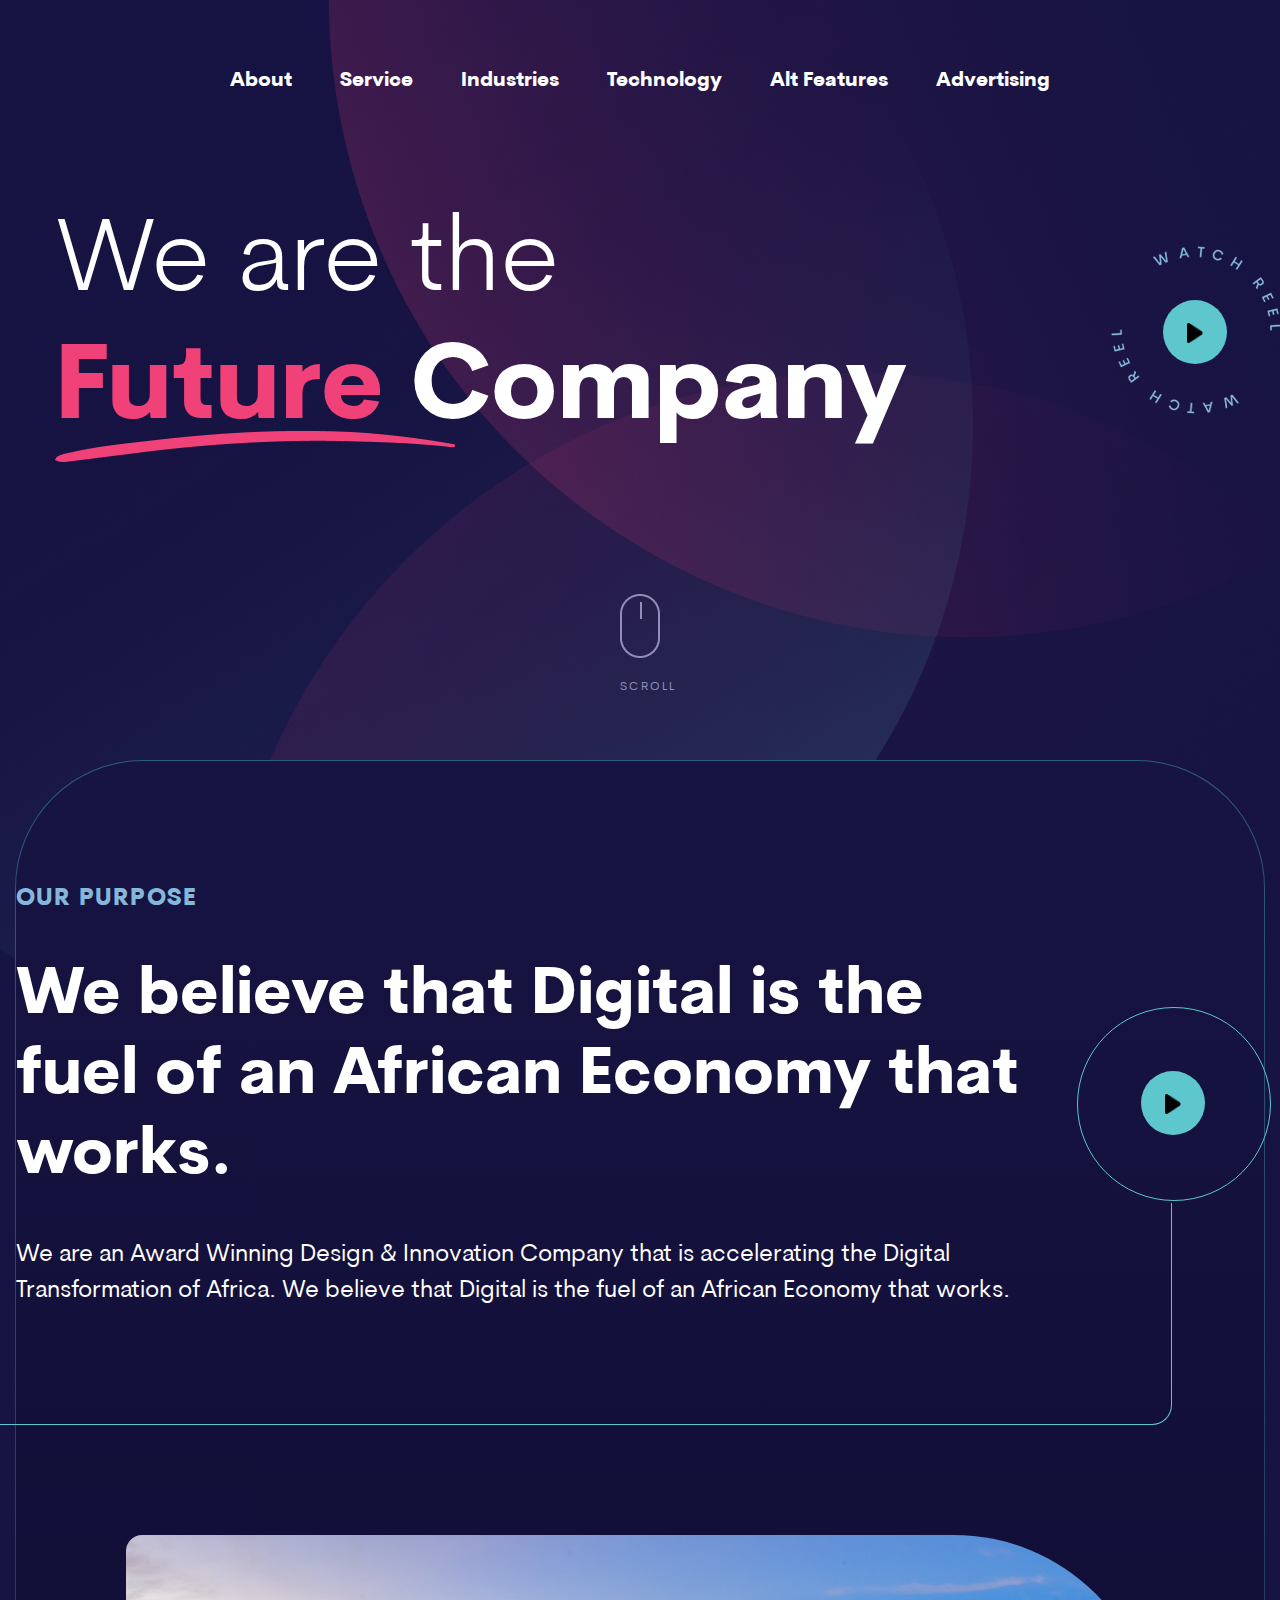
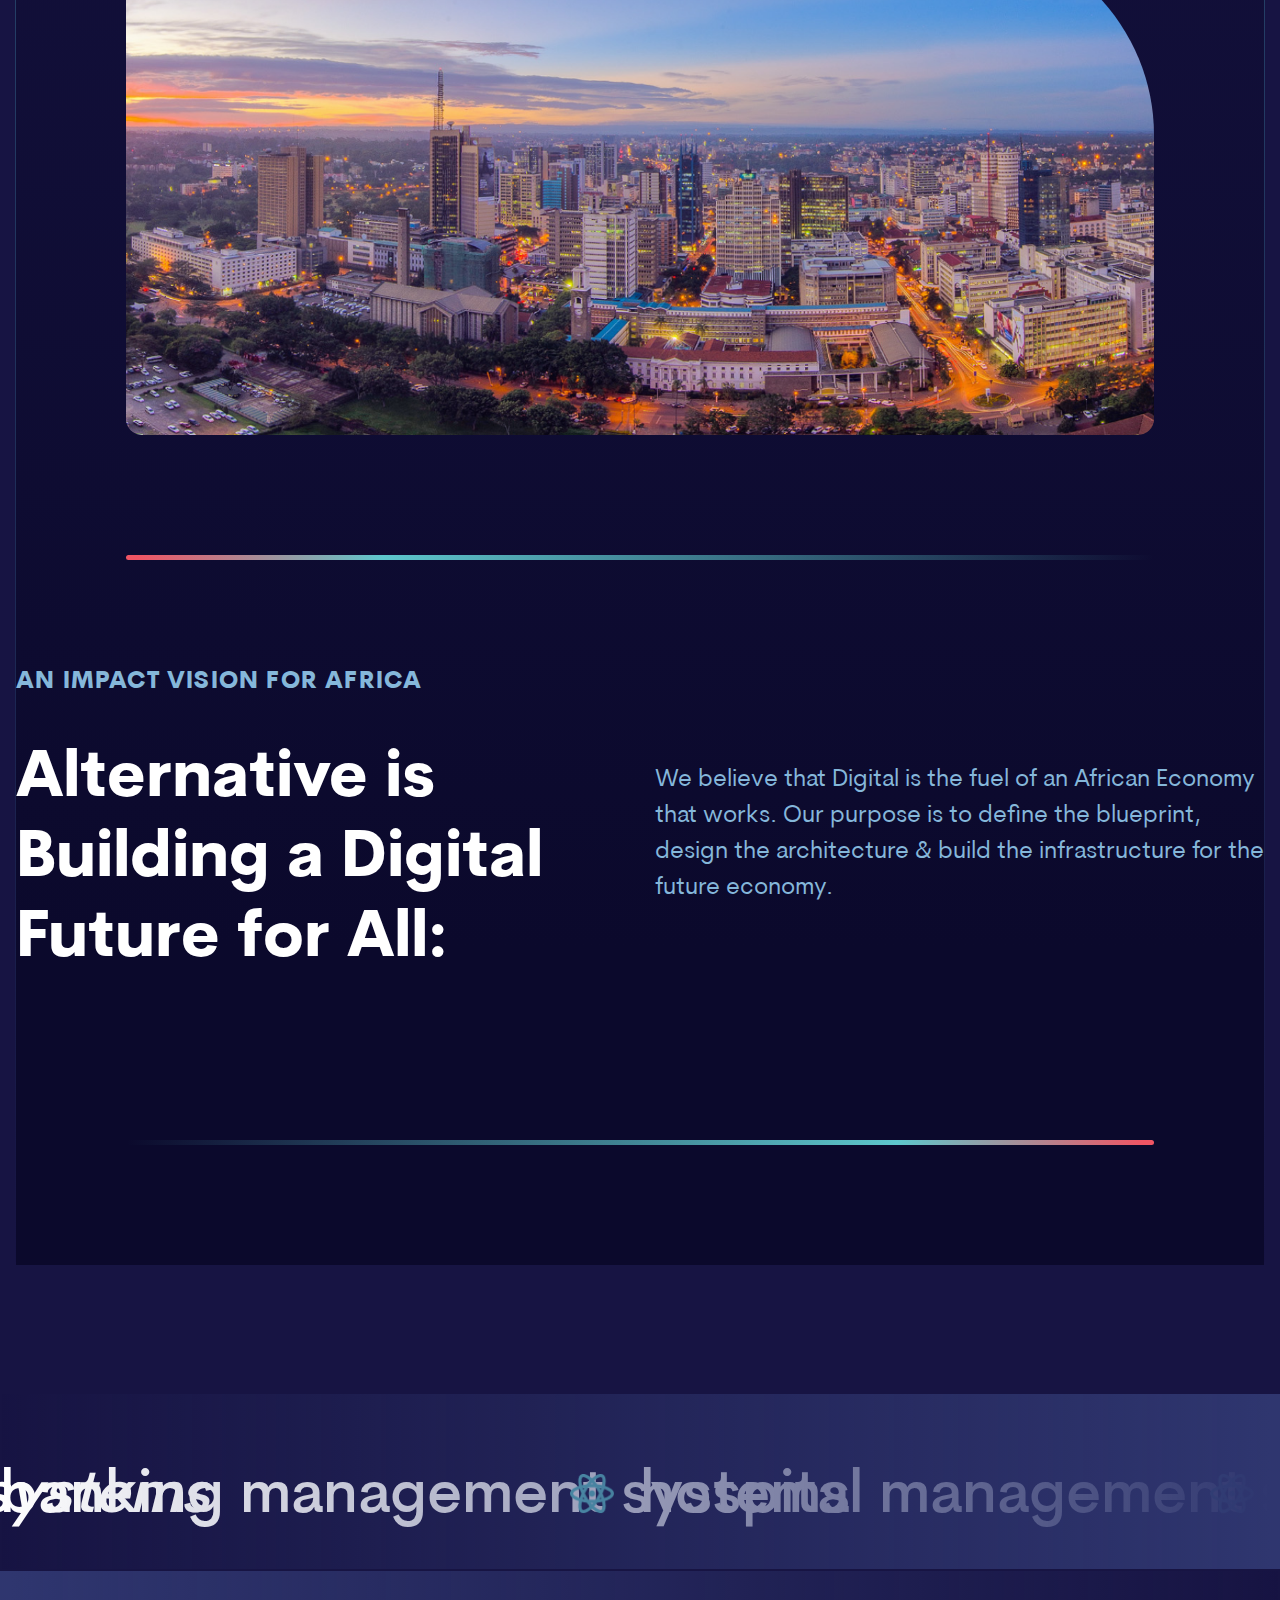
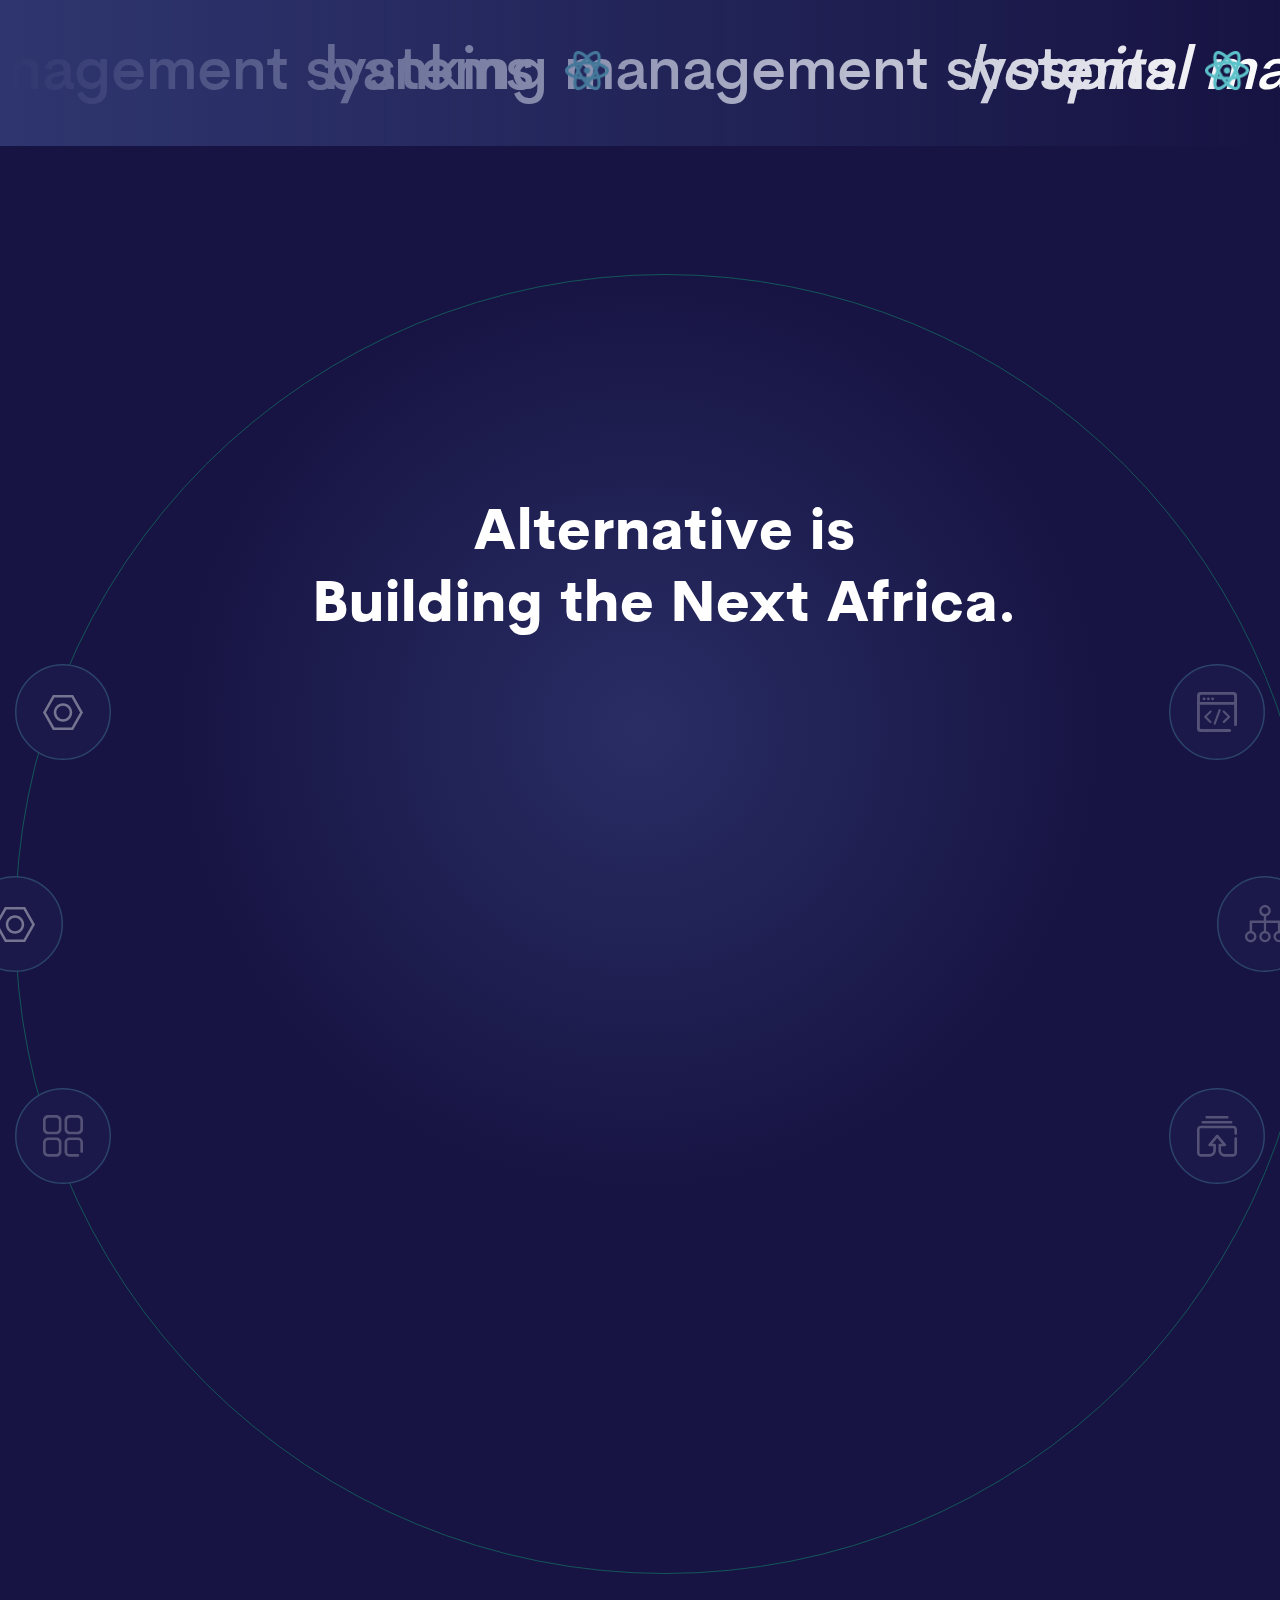
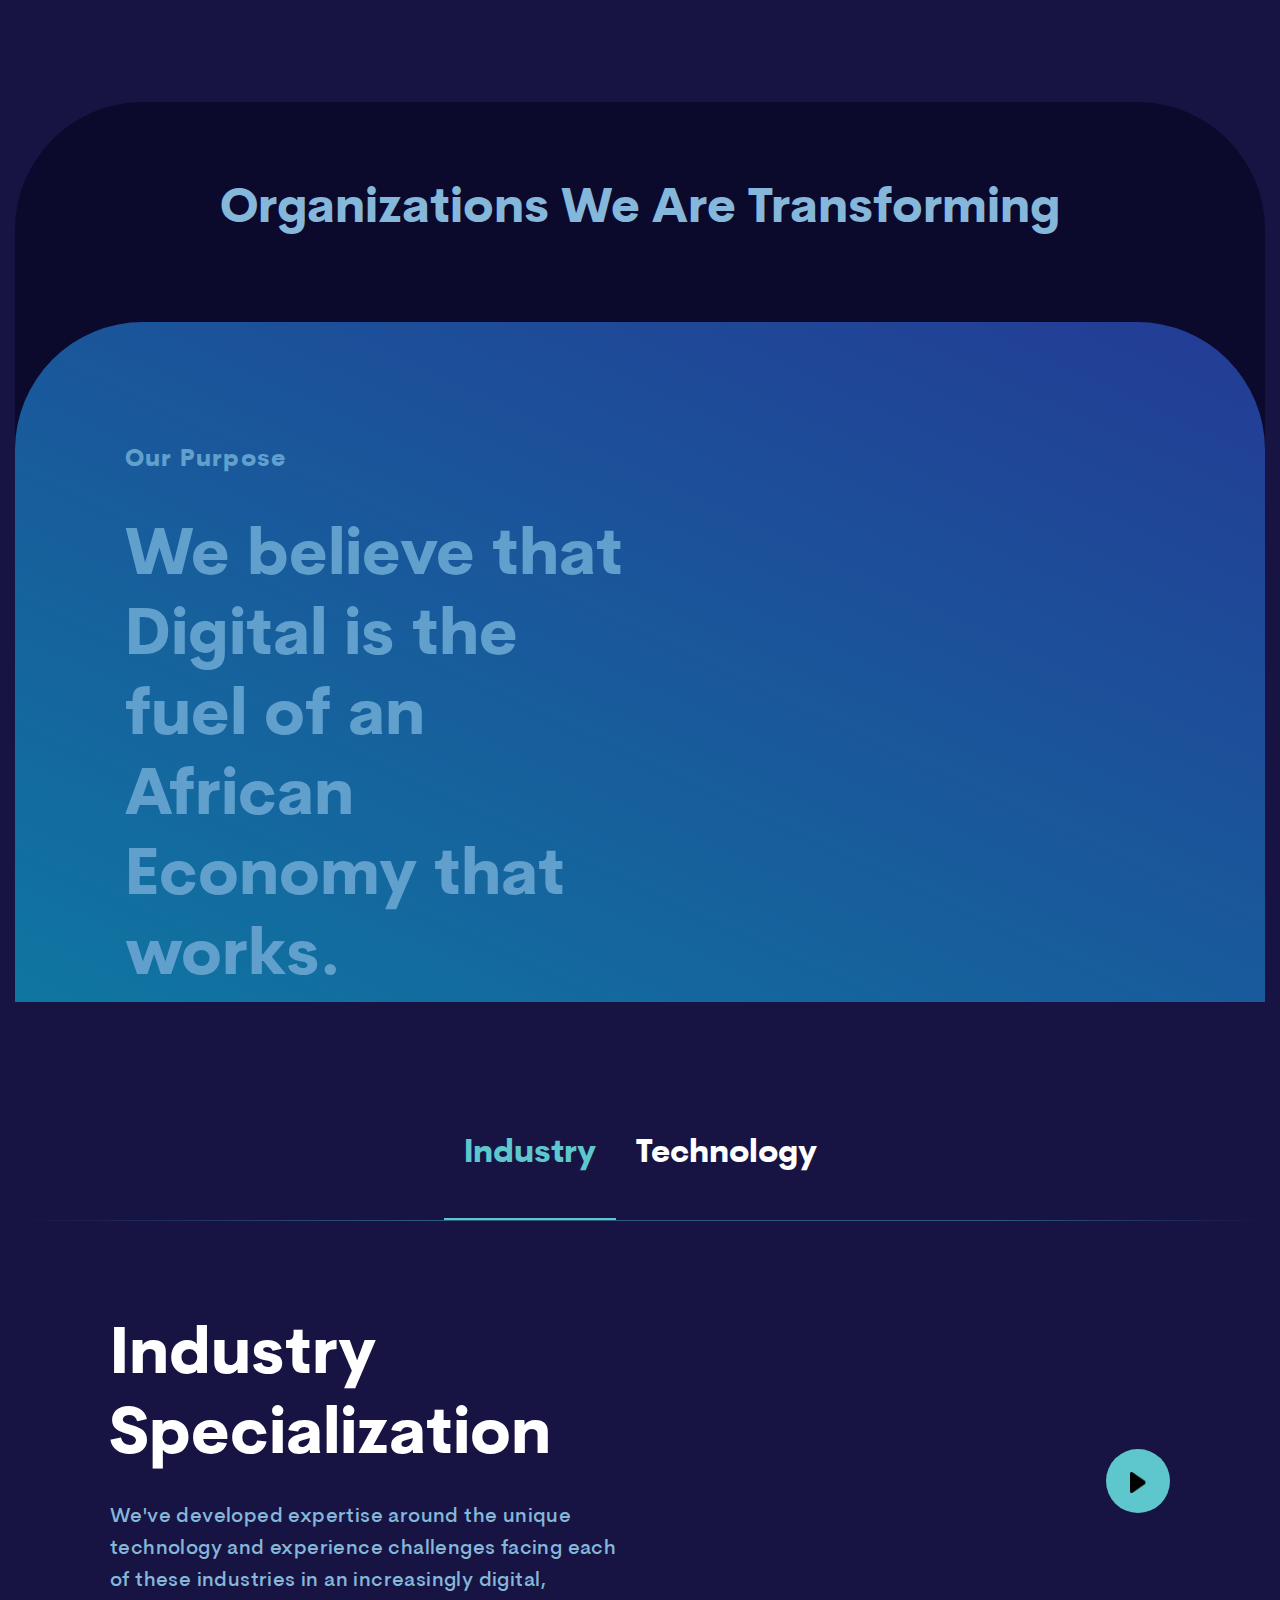
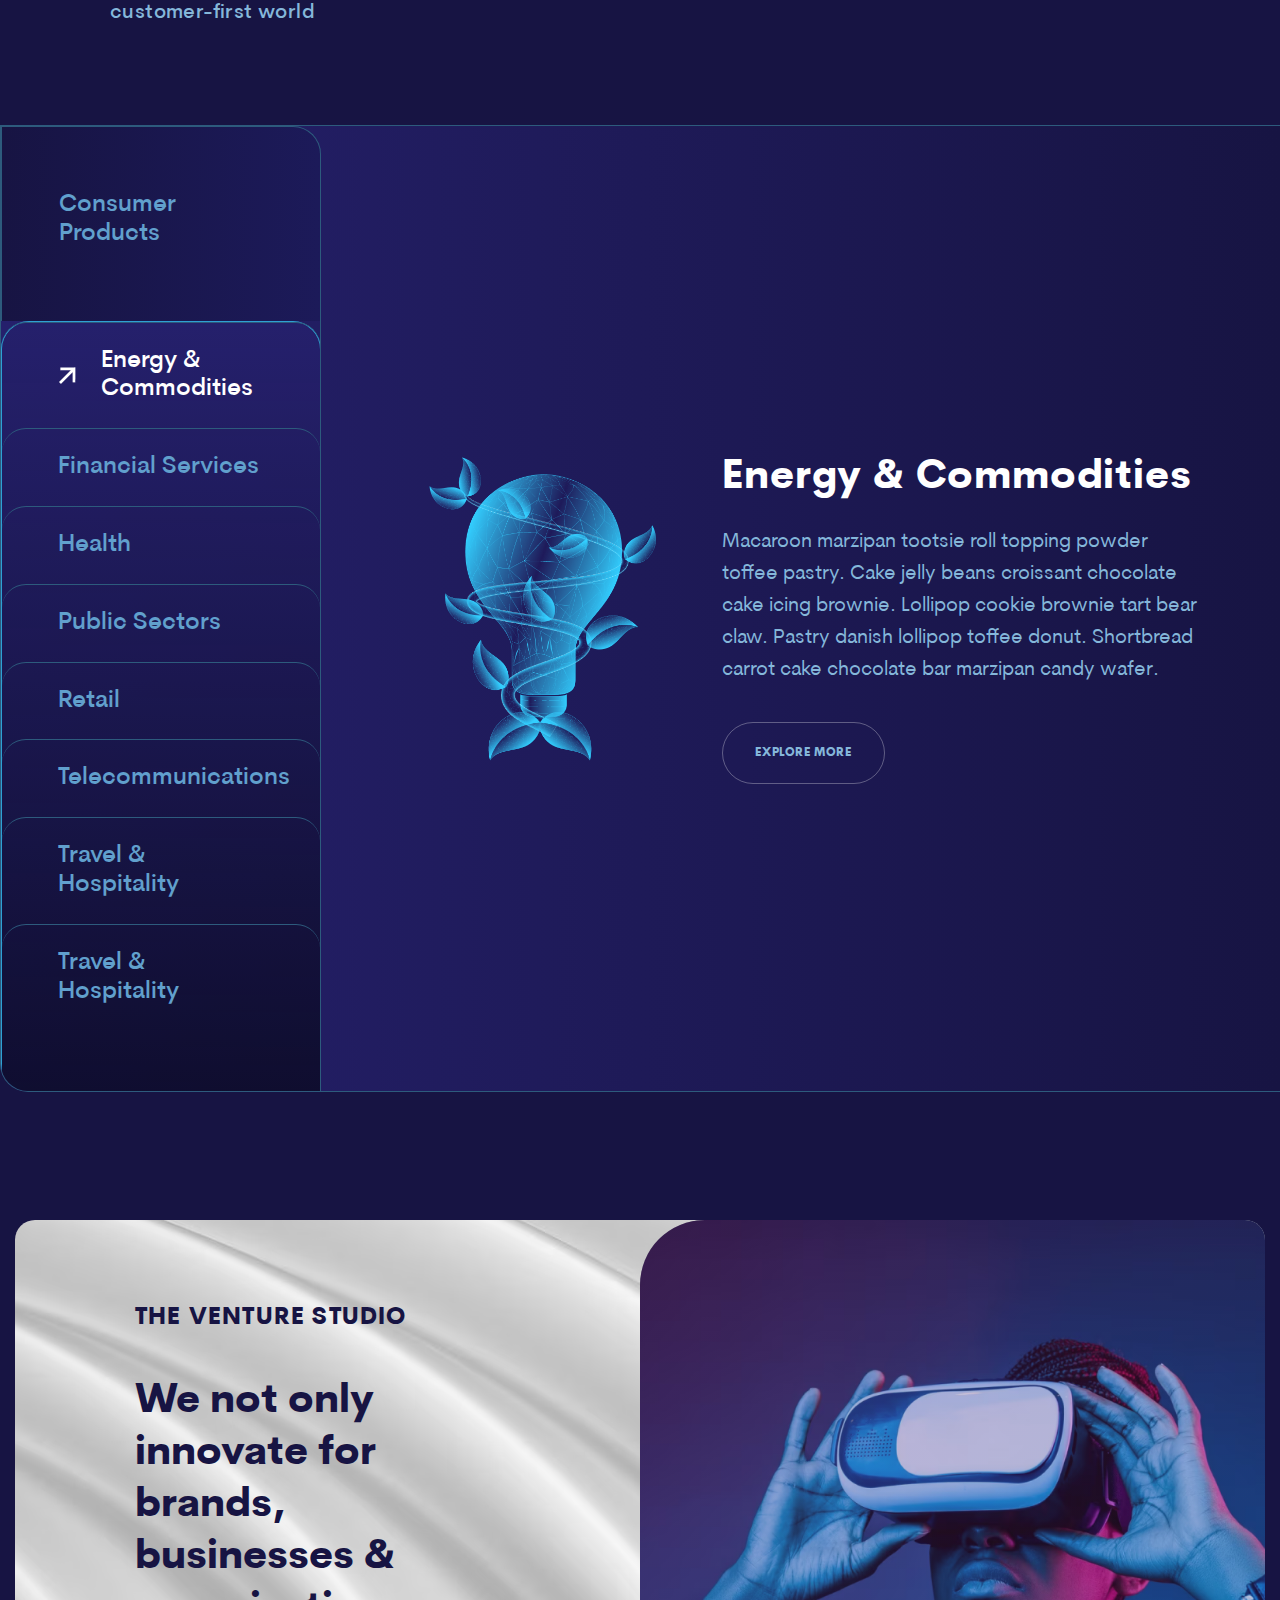
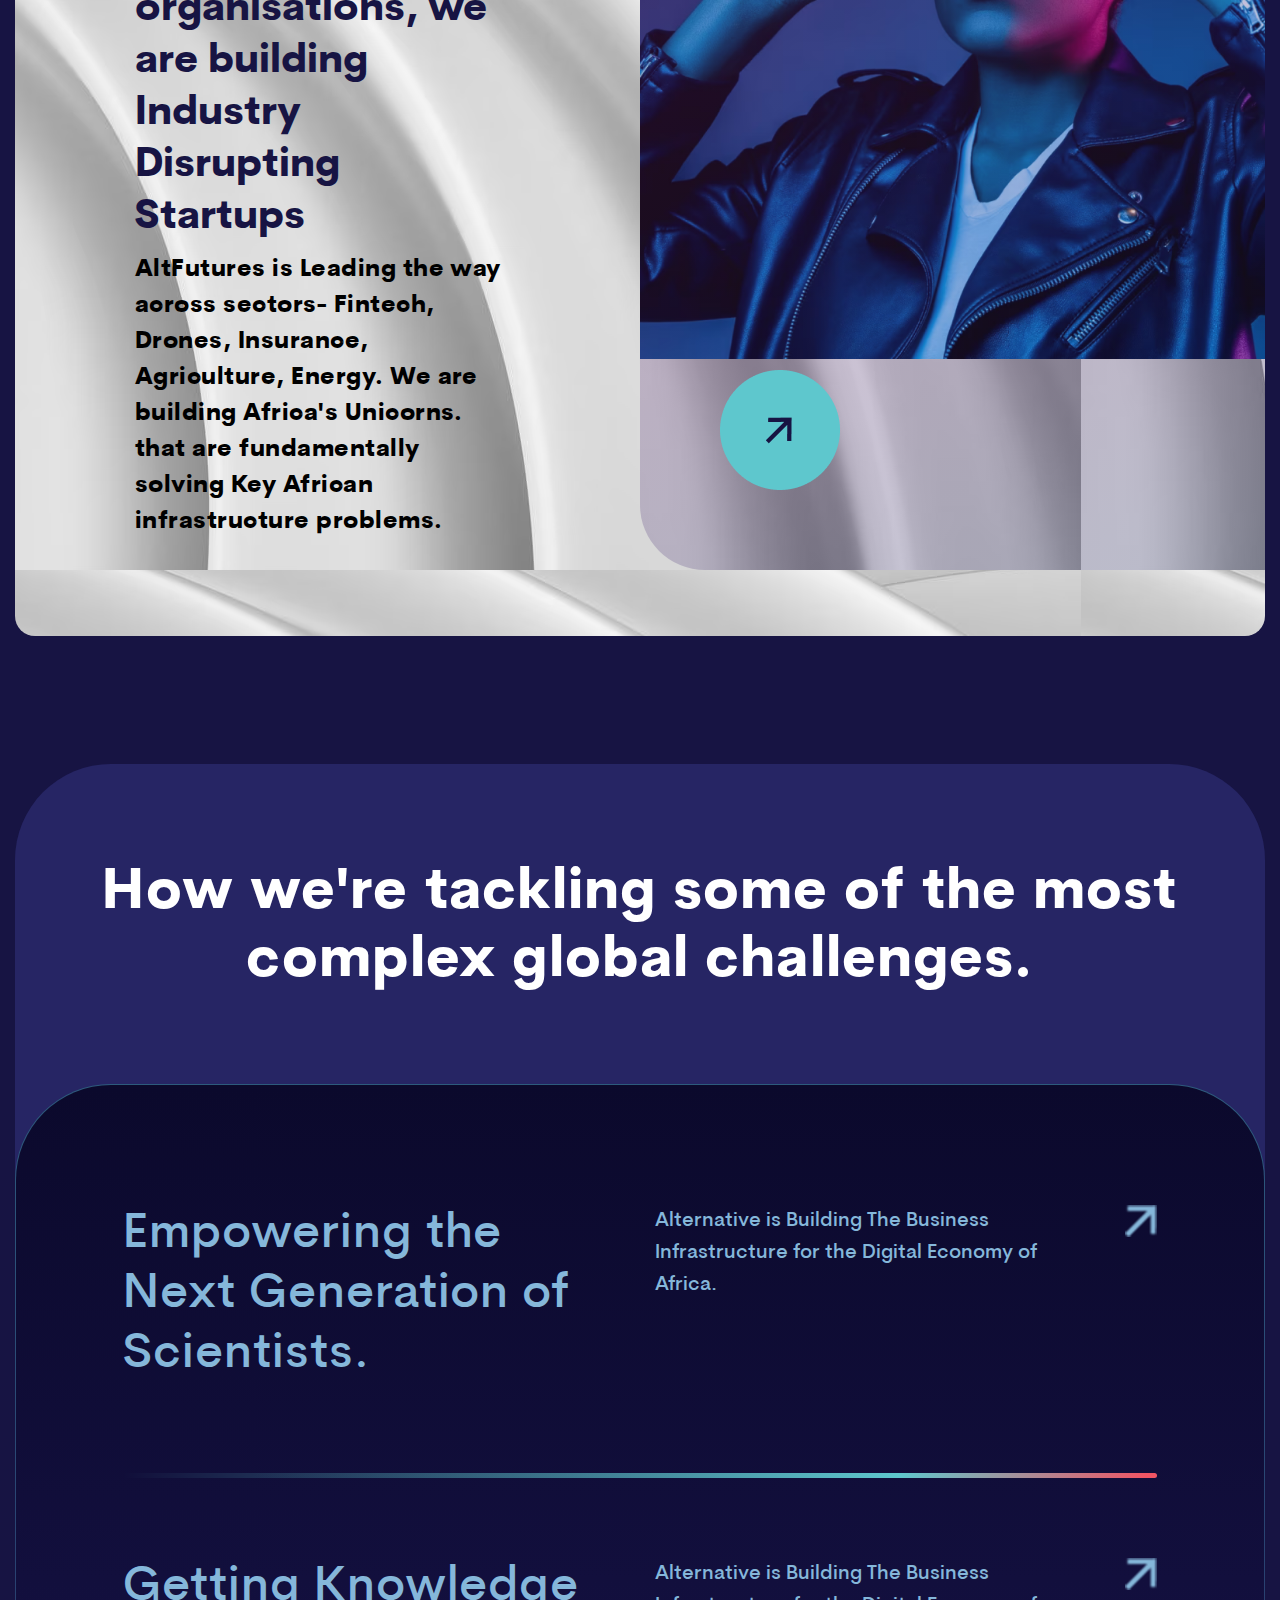
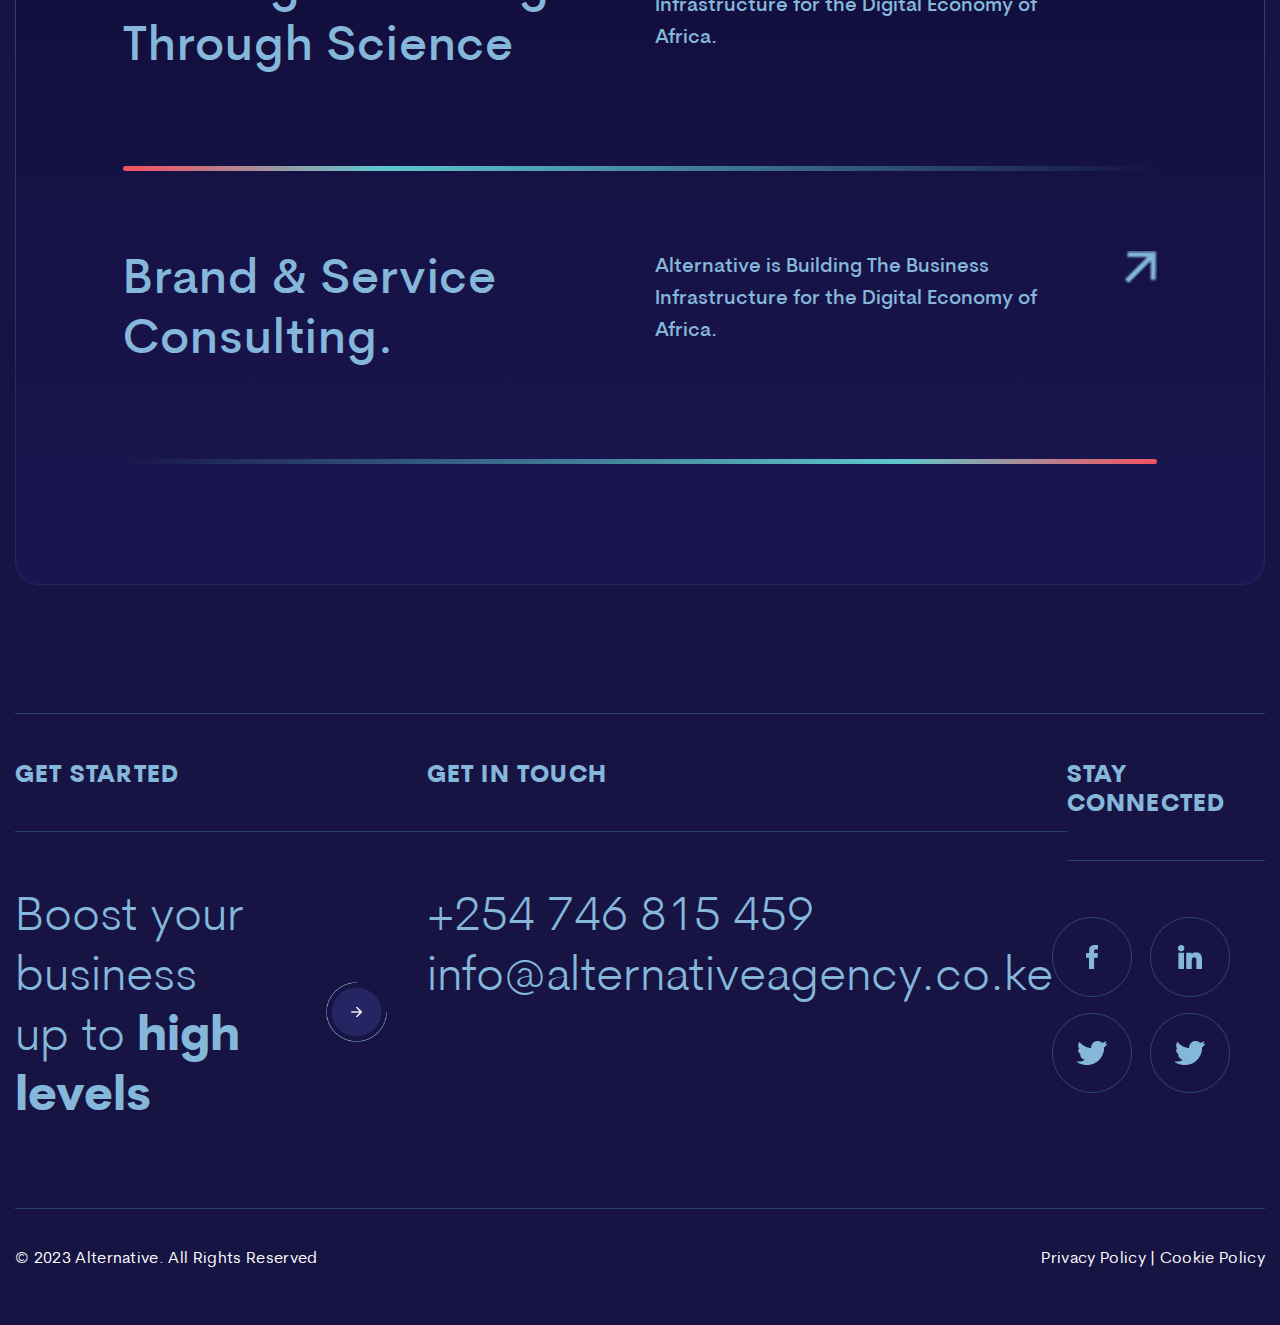
==== commit a494d067: "updated" ====
--- a/index.html
+++ b/index.html
@@ -200,7 +200,7 @@
                 Building the Next Africa.
               </h3>
               <div class="innoSliderWrap innovSlider">
-                <div class="eachinnoSlider active-innov" data-id="1" id="data1">
+                <div class="eachinnoSlider" data-id="1" id="data1">
                   <div class="innF row">
                     <div class="col-md-5">
                       <div class="invImg">
@@ -449,7 +449,7 @@
                 <a
                   class="eachNavS navs1"
                   href="#data1"
-                  id="section2Btn"
+                  id="sectionBtn"
                   data-id="1"
                 >
                   <svg
--- a/assets/css/style.css
+++ b/assets/css/style.css
@@ -600,6 +600,10 @@
   transform: translate(-50%, -50%);
   right: 0;
 }
+:root {
+  --top-value: calc(100% * var(--data-id));
+}
+
 .eachinnoSlider {
   margin-bottom: 30px;
   position: absolute;
@@ -1578,5 +1582,6 @@
 }
 .active-innov {
   opacity: 1;
+  top: 0;
   /*transform: translateY(0%);*/
 }
